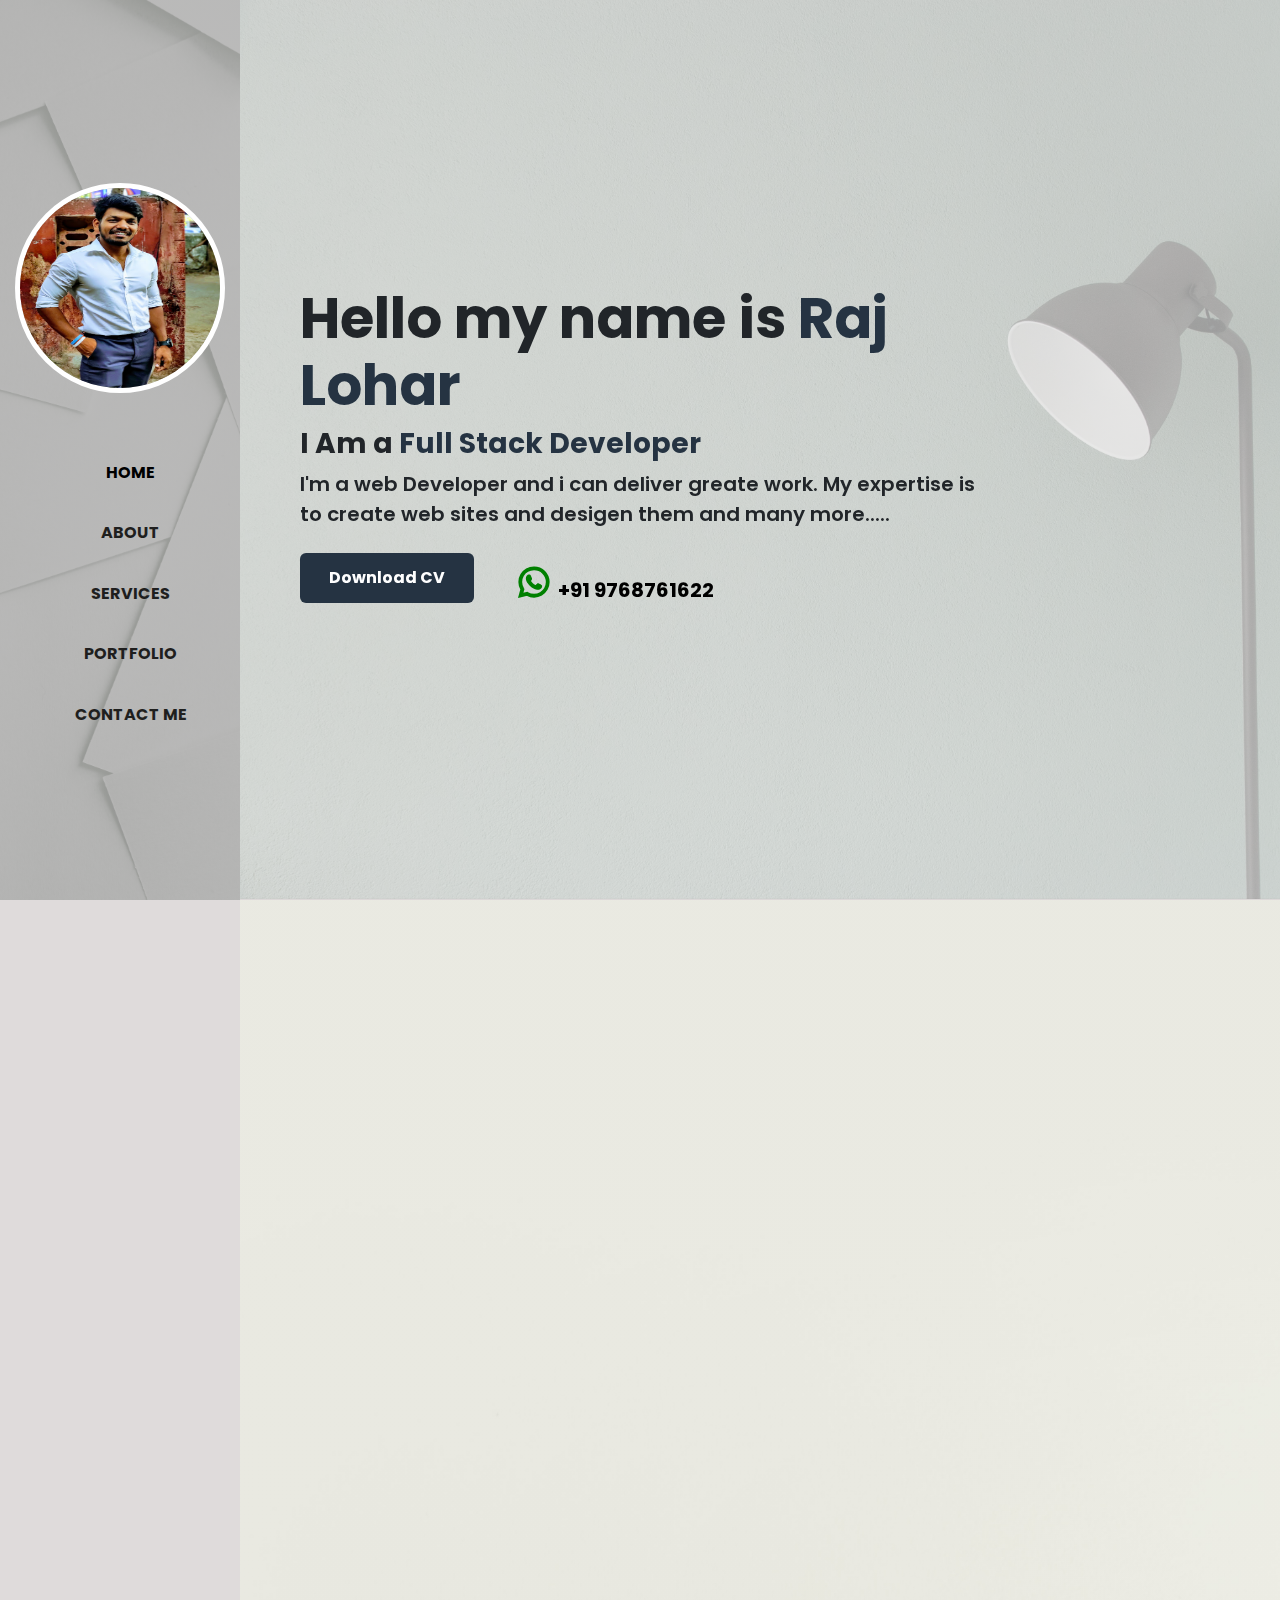
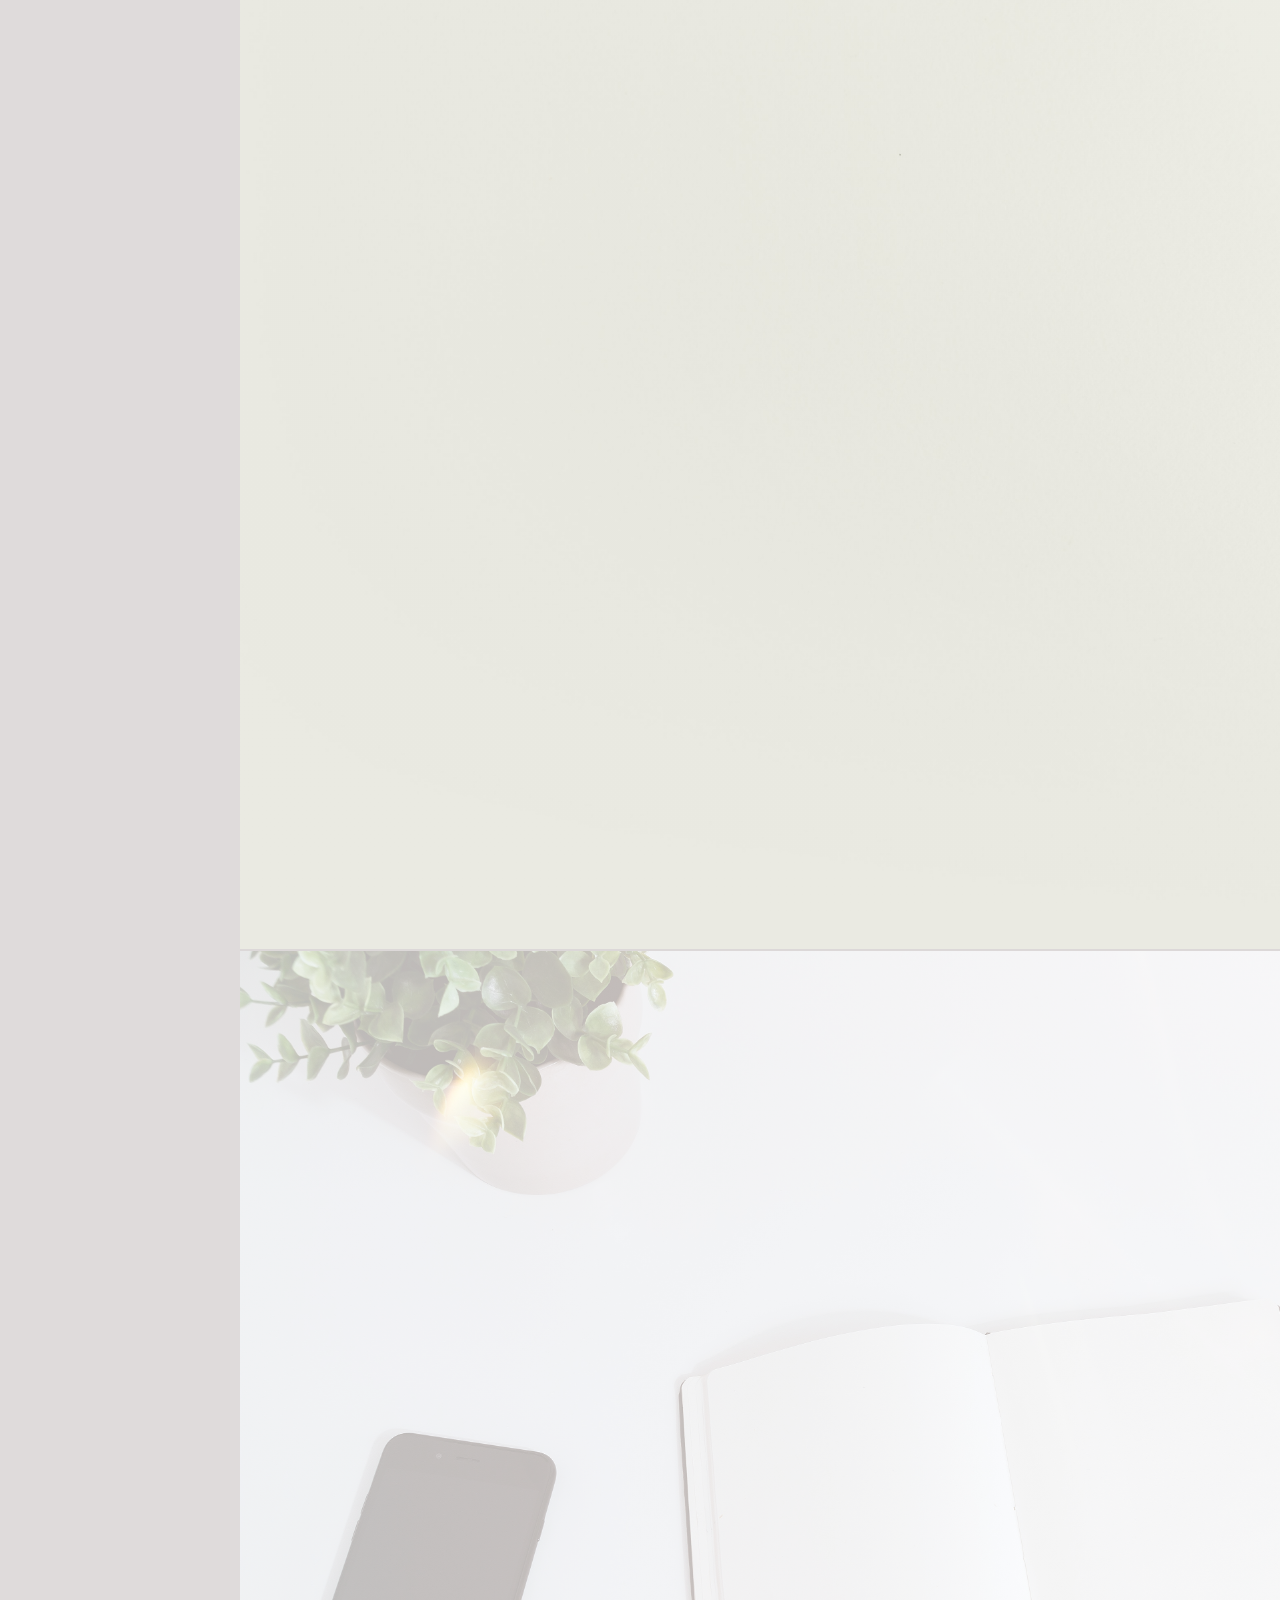
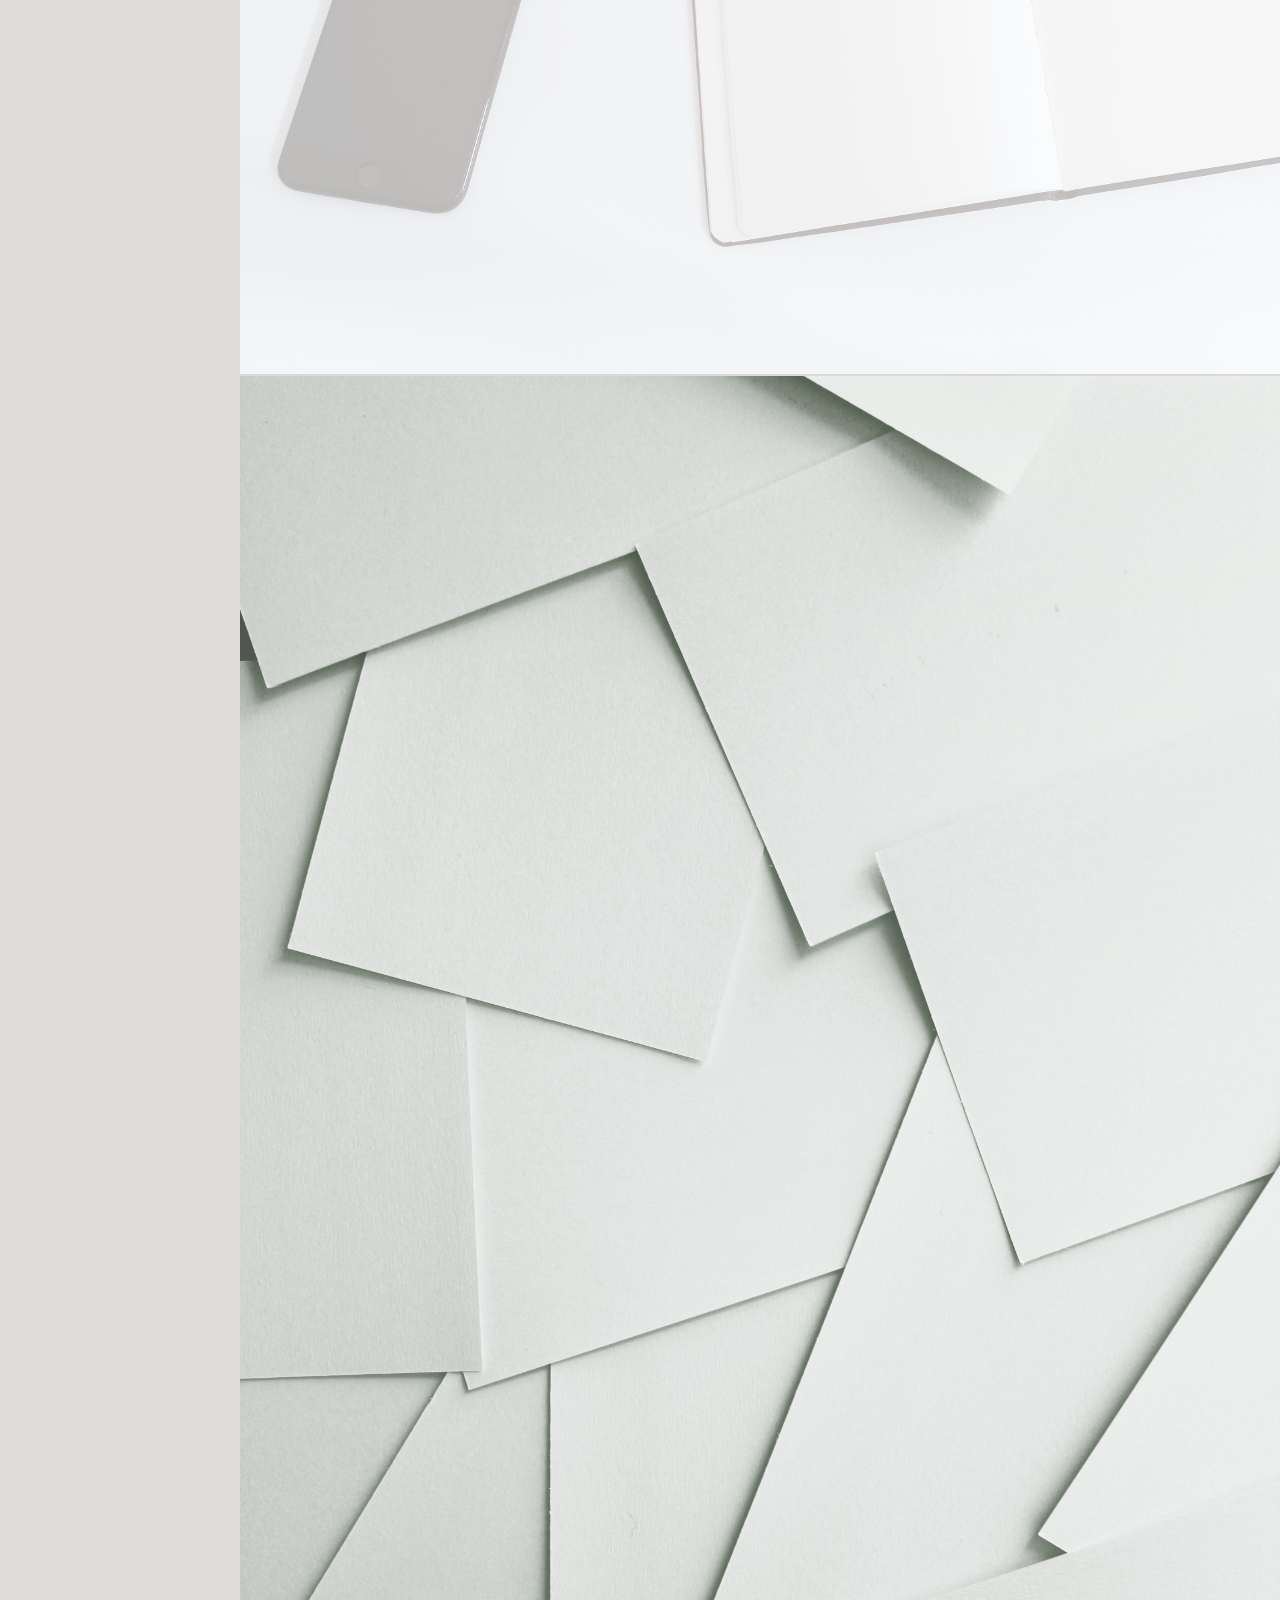
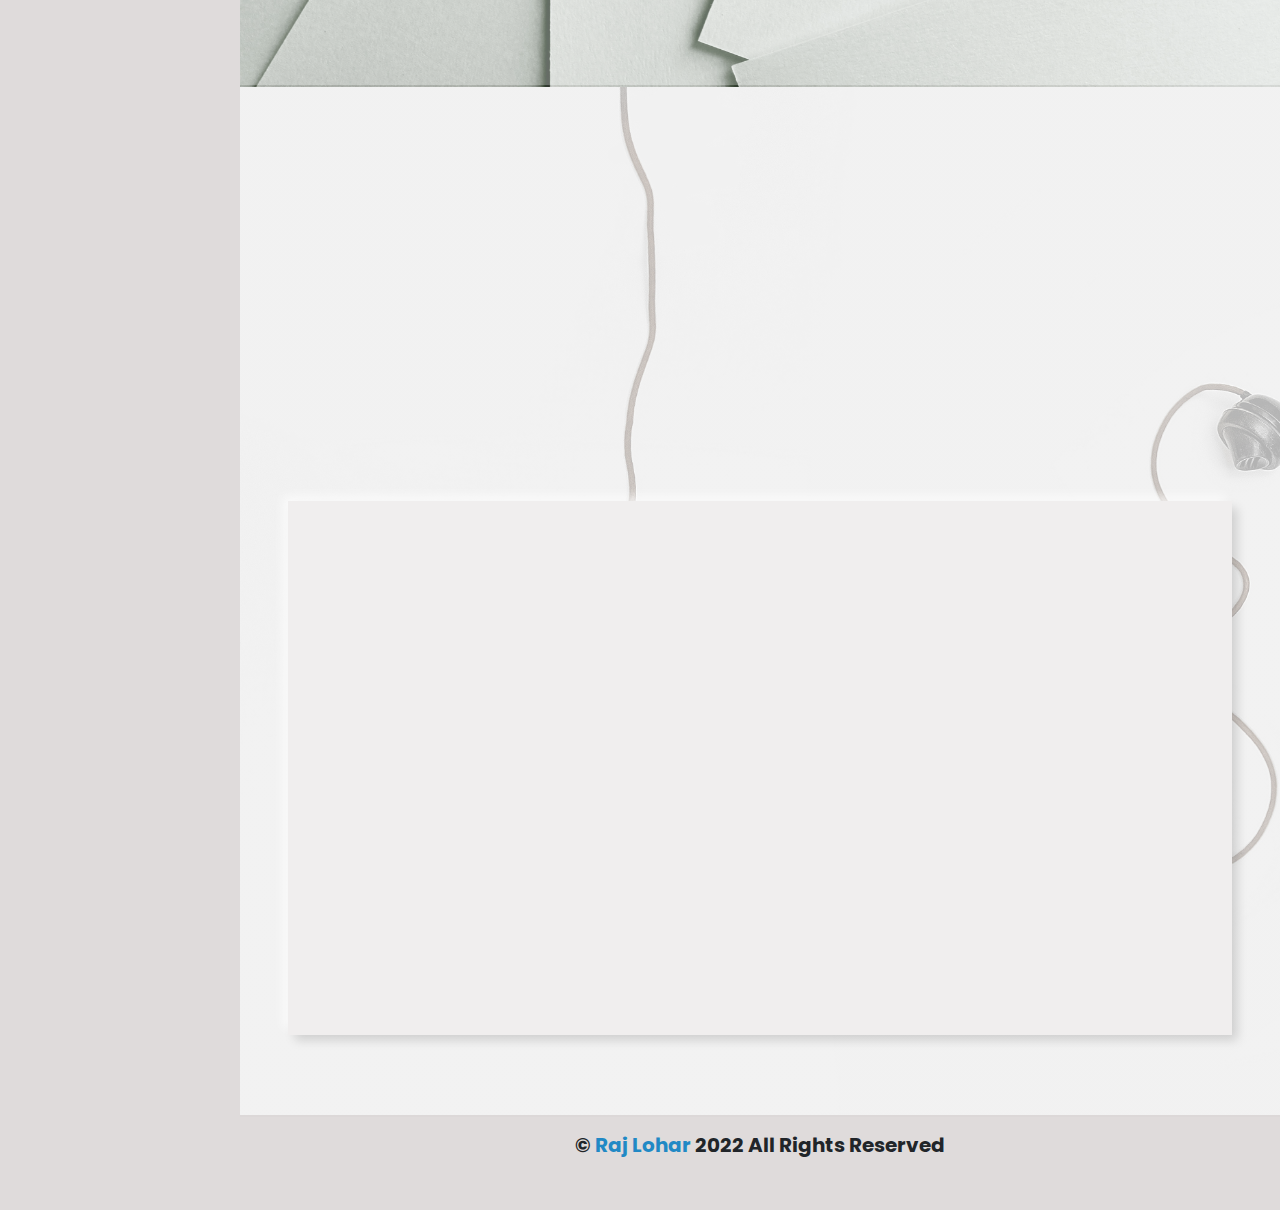
==== index.html @ 749ef4fc "updare" ====
<!DOCTYPE html>
<html lang="en">
<head>
    <meta charset="UTF-8">
    <meta http-equiv="X-UA-Compatible" content="IE=edge">
    <meta name="viewport" content="width=device-width, initial-scale=1.0">
    <link rel="stylesheet" href="./asset/css/bootstrap.min.css">
    <link rel="stylesheet" href="./asset/css/aos.css">
    <link rel="stylesheet" href="./asset/css/line-awesome.min.css">
    <link rel="stylesheet" href="https://cdnjs.cloudflare.com/ajax/libs/font-awesome/6.2.0/css/all.min.css" integrity="sha512-xh6O/CkQoPOWDdYTDqeRdPCVd1SpvCA9XXcUnZS2FmJNp1coAFzvtCN9BmamE+4aHK8yyUHUSCcJHgXloTyT2A==" crossorigin="anonymous" referrerpolicy="no-referrer" />
    <link rel="stylesheet" href="./asset/css/style.css">
    <title>Raj Lohar</title>
</head>
<body data-bs-spy="scroll" data-bs-target="#nn">
        <!-- Nav Bar -->

        <nav class="navbar navbar-expand-lg fixed-top" id="nn">
            <div class="container flex-lg-column">
              <a class="navbar-brand mx-lg-auto mb-lg-4" href="#" id="raj-a"><span class="h3 d-block d-lg-none text-dark" id="raj"><img src="./asset/img/my pic/me.jpg" class="img-fluid rounded-circle" alt="" srcset="" id="header-me-img"></span></a><span id="heaer-me-name" class="justify-content-start h3 d-block d-lg-none">Raj Lohar</span>
              <img src="./asset/img/my pic/me.jpg" class="d-none d-lg-block  rounded-circle" id="navimg" alt="">
              <button class="navbar-toggler" type="button" data-bs-toggle="collapse" data-bs-target="#navbarNav" aria-controls="navbarNav" aria-expanded="false" aria-label="Toggle navigation">
                <i class="fa-solid fa-bars-staggered"></i>
              </button>
              <div class="collapse navbar-collapse" id="navbarNav">
                <ul class="navbar-nav ms-auto mt-lg-5 flex-lg-column justify-content-evenly pb-lg-2" id="navbar-ul" >
                  <li class="nav-item link-custom1 ">
                    <a class="nav-link active" aria-current="page" href="#home"> <i class="fa-solid fa-house nav-bar-icon d-lg-inline d-none "></i>Home</a>
                  </li>
                  <li class="nav-item link-custom1">
                    <a class="nav-link" href="#about"><i class="fa-solid fa-address-card nav-bar-icon d-lg-inline d-none"></i>About</a>
                  </li>
                  <li class="nav-item link-custom1">
                    <a class="nav-link" href="#services"><i class="fa-solid fa-list nav-bar-icon d-lg-inline d-none"></i>Services</a>
                  </li>
                  <li class="nav-item link-custom1">
                    <a class="nav-link" href="#portfolio"><i class="fa-solid fa-suitcase nav-bar-icon d-lg-inline d-none"></i>Portfolio</a>
                  </li>
                  
                  <li class="nav-item link-custom1 line-custom1">
                    <a class="nav-link" href="#contact"><i class="fa fa-comments nav-bar-icon d-lg-inline d-none " aria-hidden="true" ></i>Contact Me</a>
                  </li>
                  
                </ul>
              </div>
            </div>
          </nav>

        <!-- Nav Bar End-->
        <!-- Contain Wrappper -->
        <div id="main">
            <!-- Home Section  -->
            <section id="home" class="full-height px-lg-5">
                <div class="container">
                    <div class="row">
                        <div class="col-lg-9">
                            <h1 class="display-4 col-text " data-aos="fade-up">Hello my name is <span >Raj Lohar</span></h1>
                            <h3 data-aos="fade-up" data-aos-delay="300">I Am a <span>Full Stack Developer</span></h3>
                            <p class="info mt-2 mb-4" data-aos="fade-up" data-aos-delay="600">I'm a web Developer and i can deliver greate work. My expertise is to create web sites and desigen them and many more.....

                            </p>
                           <div class="row" data-aos="fade-up" data-aos-delay="900">
                            <div class="col-sm-6">
                              <a href="./asset/Raj's Resume.pdf" class="btn btn-brand me-5 link-custom1" data-aos="fade-up" data-aos-delay="900">Download CV</a>
                              
                            </div>
                            <div class="col-sm-6">
                              <a href="https://api.whatsapp.com/send?phone=9768761622&text=Contact" class=" link-custom" data-aos="fade-up" data-aos-delay="1200"> <span><i class=" lab la-whatsapp green " ></i></span> +91 9768761622</h5></i></a>
                            </div>
                           </div>
                        </div>
                    </div>
                </div>
            </section>

            <!-- About Section  -->

            <section id="about" class="full-height px-lg-5">
              <div class="container">
                <div class="row pb-3" data-aos="fade-up gy-4">
                  <h1 class="r-color mb-4" data-aos="fade-up" data-aos-delay="100">About Me </h1>
                  <div class="col-12">
                    <div class="row gy-4">
                      <div class="col-lg-6 about-me-info p-4">
                        
                      <h4 data-aos="fade-up" data-aos-delay="200">I'm <span class="r-color" >Raj Lohar</span ></h4>
                        <p  class="about-info" data-aos="fade-up" data-aos-delay="300">Certified Web Developer with good Knowledge of Web Languages with background in computers and related peripheral software Demonstrates excellent fault-finding skills to resolve customer problems with high degree of technical expertise and timeliness.
  
                        </p>
                      
                        <div class="row">
                          <div class="col-6 ms-auto  s-icons" class="social-main justify-content-center" data-aos="fade-up" data-aos-delay="600" >
                            <div class="col-12">
                              <a href="https://www.facebook.com/rajlohar248/" class="facebook" data-aos="fade-up" data-aos-delay="300"><i class="fa-brands fa-square-facebook"></i></a>
                            <a href="https://www.instagram.com/iam_raj_lohar/" class="instagram" data-aos="fade-up" data-aos-delay="600"><i class="fa-brands fa-square-instagram"></i></a>
                            <a href="https://github.com/iamraj98" class="github"data-aos="fade-up" data-aos-delay="900"><i class="fa-brands fa-square-github"></i></a>
                            <a href="https://www.linkedin.com/in/raj-lohar-52879a205/" class="linkedin" data-aos="fade-up" data-aos-delay="1200"><i class="fa-brands fa-linkedin"></i></a>
        
                            </div>
                          </div>
                          <div class="col-6" data-aos="fade-up" data-aos-delay="900">
                            <div class="hireme">
                              <a href="#form-contact" class="link-custom hir">Hire me</a>
                          </div>
                            
                          </div>
                        </div>
                      </div>
                      <div class="col-lg-6 p-4 " id="skill">
                        <h4 class="s-head">Skills</h4>
                        <hr class="s-line font-weight-bold">
                        
                          <div class="row">
                            <div class="col-12">
                              <div class="row gy-4">
                                <div class="col-6 per" data-aos="fade-up" data-aos-delay="100">
                                  <div class="html-99 inner-div s-html">
                                    <h5>HTML :99%</h5>
                                    <div class="ht" id="ht">
                                      <h5 class="ht99"></h5>
    
                                    </div>
    
                                  </div>
                                </div>
                                <div class="col-6 per" data-aos="fade-up" data-aos-delay="300">
                                  <div class="css-90 inner-div s-css">
                                    <h5>CSS : 90%</h5>
                                    <div  id="css">
                                      <h5 class="cs90"></h5>
    
                                    </div>
                                  </div>
                                </div>
                                <div class="col-6 per" data-aos="fade-up" data-aos-delay="500">
                                  <div class="js-70 inner-div s-js">
                                    <h5>JS : 65%</h5>
                                    <div class="js" id="js">
                                      <h5 class="js65"></h5>
    
                                    </div>
                                  </div>
                                </div>
                                <div class="col-6 per" data-aos="fade-up" data-aos-delay="700">
                                  <div class="bootstrap inner-div s-boot">
                                    <h5>Bootstrap :90%</h5>
                                    <div  id="bstp">
                                      <h5 class="b90"></h5>
    
                                    </div>
                                  </div>
                                </div>
                                <div class="col-6 per" data-aos="fade-up" data-aos-delay="900">
                                  <div class="software inner-div s-soft">
                                    <h5>Software :95%</h5>
                                    <div class="p-soft" id="p-s">
                                      <h5 class="s95"></h5>
    
                                    </div>
                                  </div>
                                </div>
                                <div class="col-6 per" data-aos="fade-up" data-aos-delay="1100">
                                  <div class="hardware inner-div s-hard">
                                    <h5>Hardware :90%</h5>
                                    <div class="p-hard">
                                      <h5 class="h90"></h5>
    
                                    </div>
                                  </div>
                                </div>
                              </div>
                            </div>
                          </div>
                      </div>
                    </div>


                    
                  </div>
                  
                  
                </div>
                <div class="row">
                  <div class="col-12">
                    <div class="row gy-5">
                      <div class="col-sm-6"data-aos="fade-up" data-aos-delay="300">
                        <h4 class="r-color">Education</h4>
                        <hr>
                        <div class="row gy-4 mt-2">
                          <div class="col-12 " data-aos="fade-up" data-aos-delay="100">
                            <div class="edu p-4 rounded-4">
                              <p class="edu-icon"><i class="fa-solid fa-calendar"></i> <span class="edu-date">2017 - 2020</span></p>
                              <h6>Bachelor Of Vocational Studies In Software Development</h6>
                              <hr class="edu-line">
                              <p>I have completed my bvoc from <span class="r-color edu-bl">St. Xaviers College Mumbai</span>. In this degree I learn many thing like programming language, creating own new Projects. Working in groups of people and many other things as well. Then I come to know about Android Sytems as a result I start testing diffrent Custom roms base on those devices.</p>
    
                            </div>
                          </div>
                          <!-- Second Education -->
                          <div class="col-12" data-aos="fade-up" data-aos-delay="300">
                            <div class="edu p-4 rounded-4">
                              <p class="edu-icon"><i class="fa-solid fa-calendar"></i> <span class="edu-date">2014 - 2016</span></p>
                              <h6>Higher Secondary Certificate
                              </h6>
                              <hr class="edu-line">
                              <p>I completed my higher secondary education from <span class="r-color edu-bl">Shardashram Vidyamandir Jr. College</span> which is in Dadar. In which I come to know about computer tecnology and I start taking interest in IT.</p>
    
                            </div>
                          </div>

                          <!-- Second Education End -->
                          <!-- Third Education -->
                          <div class="col-12" data-aos="fade-up" data-aos-delay="500">
                            <div class="edu p-4 rounded-4">
                              <p class="edu-icon"><i class="fa-solid fa-calendar"></i> <span class="edu-date">2014</span></p>
                              <h6>Secondary School Certificate
                              </h6>
                              <hr class="edu-line">
                              <p>I completed my secondary school from <span class="r-color edu-bl">Saraswati Mandir High School</span> which is in mahim. In school I have great interest in drawing and playing outdoor games.</p>
    
                            </div>
                          </div>
                        <!-- Third Education End -->
                        </div>
                        
                      </div>
                      <div class="col-sm-6"data-aos="fade-up" data-aos-delay="500">
                        <h4 class="r-color">Experience</h4>
                        <hr>
                        <div class="row gy-4 mt-2">
                          <div class="col-12 " data-aos="fade-up" data-aos-delay="100">
                            <div class="edu p-4 rounded-4">
                              <p class="edu-icon"><i class="fa-solid fa-briefcase"></i> <span class="edu-date">06/2022 - 09/2022</span></p>
                              <h5>ThinkApp /Wipro | <span class="edu-bl r-color">Desktop Support Engineer (L2)</span></h5>
                              <h6 class="edu-bl">Key responsibilities:</h6>
                              <hr class="edu-line">
                              <p><ul class="edu-list">
                                <li class="edu-li">Application installation.</li>
                                <li class="edu-li">Troubleshooting Laptop /Desktop issues.</li>
                                <li class="edu-li">Monitored computer system performance and intervened in identified problems.</li>
                                <li class="edu-li">Monitored computer system performance and intervened in identified problems.</li>
                                <li class="edu-li">Installation of printers and Other device.</li>
                        
                              </ul></p>
    
                            </div>
                          </div>
                          <!-- Second Exp -->
                          <div class="col-12 " data-aos="fade-up" data-aos-delay="100">
                            <div class="edu p-4 rounded-4">
                              <p class="edu-icon"><i class="fa-solid fa-briefcase"></i> <span class="edu-date">06/20221 - 06/2022</span></p>
                              <h5>Forward IT Solutions | <span class="edu-bl r-color">Desktop Support Engineer (L1)</span></h5>
                              <h6 class="edu-bl">Key responsibilities:</h6>
                              <hr class="edu-line">
                              <p><ul class="edu-list">
                                <li class="edu-li">Application installation.</li>
                                <li class="edu-li">Troubleshooting Laptop /Desktop issues.</li>
                                <li class="edu-li">Diagnosed troubleshooting Laptops/Desktop related queries and support requests remotely and on-site.</li>
                                <li class="edu-li">Monitored computer system performance and intervened in identified problems.</li>
                                <li class="edu-li">Maintained and repaired connected to laptops and desktops.</li>
                                <li class="edu-li" >Installed new hardware and software to meet system specifications and user needs.</li>
                        
                              </ul></p>
    
                            </div>
                          </div>
                          <!-- Second Exp End -->
                        </div>

    
                      </div>
                    </div>
                  </div>
                </div>
                

              </div>

            </section>

            <!-- About Section  End -->

            <!-- services Section -->
            <section id="services" class="full-height px-lg-5" >
              <div class="container">
                <div class="row pb-4"data-aos="fade-up">
                  <div class="col-lg-8">
                    <h1 class="r-color" data-aos="fade-up" data-aos-delay="100">Services </h1>
                    <h4>Below I have mention all services that i provide</h4>
                  </div>
                </div>
                <div class="row">
                  <div class="col-lg-4  mb-4" data-aos="fade-up" data-aos-delay="300">
                    <div class="service p-4 serv-bg">
                      <div class="ser-icon">
                        <i class="fa-solid fa-microchip"></i>
                      </div>
                      <div class="ser-body ">
                        <h5 class="mt-4 mb-2">Hardware</h5>
                        <hr>
                        <p >I can do Hardware related work for Laptops as well as for computers for any Query you can contact me.</p>
                        <a href="./error404.html"class="link-custom cus-1">Read More</a>
                      </div>

                    </div>
                  </div>
                  <div class="col-lg-4  mb-4"data-aos="fade-up" data-aos-delay="600">
                    <div class="service p-4 serv-bg">
                      <div class="ser-icon">
                        <i class="fa-brands fa-uncharted"></i>
                      </div>
                      <div class="ser-body ">
                        <h5 class="mt-4 mb-2">Software</h5>
                        <hr>
                        <p>I have Software knowledge like updating or install windows and Mac OS. Installation of sofware dagnose issues in computer or PC and many more.</p>
                        <a href="./error404.html"class="link-custom cus-1">Read More</a>
                      </div>

                    </div>
                  </div>
                  <div class="col-lg-4  mb-4" data-aos="fade-up" data-aos-delay="900">
                    <div class="service p-4 serv-bg">
                      <div class="ser-icon">
                        <i class="fa-solid fa-layer-group"></i>
                      </div>
                      <div class="ser-body">
                        <h5 class="mt-4 mb-2">Full Stack Developer</h5>
                        <hr>
                        <p>I provide website designing or developing. I have great knowledge about css ,html ,js and bootstrap I am ready to work as Freelancer. </p>
                        <a href="./error404.html"class="link-custom cus-1">Read More</a>
                      </div>

                    </div>
                  </div>
                  <div class="col-lg-4" ></div>
                  <div class="col-lg-4 mb-4" data-aos="fade-up" data-aos-delay="300">
                    <div class="service p-4 serv-bg">
                      <div class="ser-icon">
                        <i class="fa-brands fa-android"></i>
                      </div>
                      <div class="ser-body">
                        <h5 class="mt-4 mb-2">Android ROM</h5>
                        <hr>
                        <p>I know how to flash custom roms on android devices as well as i can flash stock roms format android phones .</p>
                        <a href="./error404.html"class="link-custom cus-1">Read More</a>
                      </div>

                    </div>
                  </div>
                </div>
              </div>

            </section>

            <!-- services Section End-->
            <!-- Portfolio Section -->
          <section id="portfolio" class="full-height px-lg-5">
            <div class="container">
              <div class="row pb-4"data-aos="fade-up">
                <div class="col-lg-8">
                  <h1 class="r-color" data-aos="fade-up" data-aos-delay="100">Portfolio </h1>
                  <h4>Below I have mention all works that i have done </h4>
                </div>
              </div>
              <div class="row">
                <div class="col-md-6" id="cc" data-aos="fade-up" data-aos-delay="300">
                  <div class="card-custom rounded-4">
                    <div class="card-custom-img rounded-4">
                      <img  src="./asset/img/portfolio/website/Screenshot from 2022-11-01 16-01-43.png" class="rounded-4" alt="">
                    </div>
                    
                    <div class="card-custom-contain p-4">
                      <h4>Website Using HTML and CSS only</h4>
                      <hr>
                      <p> Viewing the website you will get idea about my work. The website is only design in HTML and CSS. </p>
                      <a href="https://iamraj98.github.io/my-website/" class="link-custom cus-1">View Site</a>
                      </div>
                    </div>
                  </div>
                  <!-- Second -->
                  <div class="col-md-6" id="cc" data-aos="fade-up" data-aos-delay="600">
                    <div class="card-custom rounded-4">
                      <div class="card-custom-img rounded-4">
                        <img  src="./asset/img/portfolio/layout/Screenshot from 2022-09-21 20-48-58.png" class="rounded-4" alt="">
                      </div>
                      
                      <div class="card-custom-contain p-4">
                        <h4>Layout Using HTML and CSS</h4>
                        <hr>
                        <p>I Have design many layouts using HTML and CSS and even style them</p>
                        <button type="button" class="link-custom cus-1" data-bs-toggle="modal" data-bs-target="#second-modal">Load More</button>
                        </div>
                      </div>
                    </div>
                    <!-- third -->
                    <div class="col-md-6" id="cc" data-aos="fade-up" data-aos-delay="300">
                      <div class="card-custom rounded-4">
                        <div class="card-custom-img rounded-4">
                          <img src="./asset/img/portfolio/resume/Screenshot from 2022-09-25 20-17-49.png" class="rounded-4 resume-img img-fluid" alt="">
                        </div>
                        
                        <div class="card-custom-contain p-4">
                          <h4>Resume</h4>
                          <hr>
                          <p>Its a resume templete which can be seen on web browser its not a pdf resume rather then it can be share for online view</p>
                          <button type="button" class="link-custom cus-1" data-bs-toggle="modal" data-bs-target="#three-modal">Load More</button>
                          </div>
                        </div>
                      </div>
                      <!-- Four -->
                    <div class="col-md-6" id="cc" data-aos="fade-up" data-aos-delay="600">
                      <div class="card-custom rounded-4">
                        <div class="card-custom-img rounded-4">
                          <img src="./asset/img/portfolio/bootstrap layout/Screenshot from 2022-11-01 16-11-40.png" class="rounded-4 resume-img img-fluid" alt="">
                        </div>
                        
                        <div class="card-custom-contain p-4">
                          <h4>Bootstrap Layout</h4>
                          <hr>
                          <p>Created multiple bootstrap layout to find more click on <span class="fw-bold">"LOAD MORE"</span></p>
                          <button type="button" class="link-custom cus-1" data-bs-toggle="modal" data-bs-target="#four-modal">Load More</button>
                          </div>
                        </div>
                      </div>
                </div>
              </div>
            </section>



            <!-- Creating Model For portfolio -->
            <!-- Second Model -->
            <div class="modal fade bg-dark" id="second-modal">
              <div class="modal-dialog modal-dialog-centered modal-lg  bg-dark modal-dialog-scrollable">
                <div class="modal-content">
                  <div class="modal-header">
                    <h5 class="modal-title">Images</h5>
                    <button type="button" class="btn-close" data-bs-dismiss="modal" aria-label="Close"></button>
                  </div>
                  <div class="modal-body">
                    <div id="carouselExampleIndicators" class="carousel slide" data-bs-ride="carousel">
                      <div class="carousel-indicators">
                        <button type="button" data-bs-target="#carouselExampleIndicators" data-bs-slide-to="0" class="active" aria-current="true" aria-label="Slide 1"></button>
                        <button type="button" data-bs-target="#carouselExampleIndicators" data-bs-slide-to="1" aria-label="Slide 2"></button>
                        <button type="button" data-bs-target="#carouselExampleIndicators" data-bs-slide-to="2" aria-label="Slide 3"></button>
                        <button type="button" data-bs-target="#carouselExampleIndicators" data-bs-slide-to="3" aria-label="Slide 4"></button>
                      </div>
                      <div class="carousel-inner">
                        <div class="carousel-item active">
                          <img src="./asset/img/portfolio/layout/Screenshot from 2022-09-21 20-48-58.png" class="d-block w-100" alt="...">
                        </div>
                        <div class="carousel-item">
                          <img src="./asset/img/portfolio/layout/Screenshot from 2022-11-01 15-52-54.png" class="d-block w-100" alt="...">
                        </div>
                        <div class="carousel-item">
                          <img src="./asset/img/portfolio/layout/Screenshot from 2022-11-01 15-55-24.png" class="d-block w-100" alt="...">
                        </div>
                        <div class="carousel-item">
                          <img src="./asset/img/portfolio/layout/Screenshot from 2022-11-01 15-56-40.png" alt="...">
                        </div>
                      </div>
                      <button class="carousel-control-prev" type="button" data-bs-target="#carouselExampleIndicators" data-bs-slide="prev">
                        <span class="carousel-control-prev-icon" aria-hidden="true"></span>
                        <span class="visually-hidden">Previous</span>
                      </button>
                      <button class="carousel-control-next" type="button" data-bs-target="#carouselExampleIndicators" data-bs-slide="next">
                        <span class="carousel-control-next-icon" aria-hidden="true"></span>
                        <span class="visually-hidden">Next</span>
                      </button>
                    </div>
                  </div>
                  <div class="modal-footer">
                    <button type="button" class="btn btn-danger" data-bs-dismiss="modal">Close</button>
                  </div>
                </div>
              </div>
            </div>
            <!-- Second Modal End -->
            <!-- Third Modal -->
            
            <div class="modal fade bg-dark" id="three-modal">
              <div class="modal-dialog modal-dialog-centered modal-dialog-scrollable modal-lg">
                <div class="modal-content">
                  <div class="modal-header">
                    <h5 class="modal-title">Images</h5>
                    <button type="button" class="btn-close" data-bs-dismiss="modal" aria-label="Close"></button>
                  </div>
                  <div class="modal-body">
                    <div id="carouselExampleDark" class="carousel carousel-dark slide" data-bs-ride="carousel">
                      <div class="carousel-indicators">
                        <button type="button" data-bs-target="#carouselExampleDark" data-bs-slide-to="0" class="active" aria-current="true" aria-label="Slide 1"></button>
                        <button type="button" data-bs-target="#carouselExampleDark" data-bs-slide-to="1" aria-label="Slide 2"></button>
                        <button type="button" data-bs-target="#carouselExampleDark" data-bs-slide-to="2" aria-label="Slide 3"></button>
                      </div>
                      <div class="carousel-inner">
                        <div class="carousel-item active" data-bs-interval="10000">
                          <img src="./asset/img/portfolio/resume/Screenshot from 2022-09-25 20-17-49.png" class="d-block w-100" alt="...">
                          
                        </div>
                        <div class="carousel-item" data-bs-interval="2000">
                          <img src="./asset/img/portfolio/resume/Screenshot from 2022-09-25 20-18-35.png" class="d-block w-100" alt="...">
                          
                        </div>
                        <div class="carousel-item">
                          <img src="./asset/img/portfolio/resume/Screenshot from 2022-09-25 20-12-01.png" class="d-block w-100" alt="...">
                          
                        </div>
                      </div>
                      <button class="carousel-control-prev" type="button" data-bs-target="#carouselExampleDark" data-bs-slide="prev">
                        <span class="carousel-control-prev-icon" aria-hidden="true"></span>
                        <span class="visually-hidden">Previous</span>
                      </button>
                      <button class="carousel-control-next" type="button" data-bs-target="#carouselExampleDark" data-bs-slide="next">
                        <span class="carousel-control-next-icon" aria-hidden="true"></span>
                        <span class="visually-hidden">Next</span>
                      </button>
                    </div>
                  </div>
                  <div class="modal-footer">
                    <button type="button" class="btn btn-danger" data-bs-dismiss="modal">Close</button>
                    
                  </div>
                </div>
              </div>
            </div>

            <!-- Third Modal End -->
          <!-- creating for fourth on -->
            
          <div class="modal fade" id="four-modal">
            <div class="modal-dialog modal-dialog-centered modal-dialog-scrollable modal-lg">
              <div class="modal-content">
                <div class="modal-header">
                  <h5 class="modal-title">Images</h5>
                  <button type="button" class="btn-close" data-bs-dismiss="modal" aria-label="Close"></button>
                </div>
                <div class="modal-body">
                  <div id="carouselExampleControlsNoTouching" class="carousel slide" data-bs-touch="false" data-bs-interval="false">
                    <div class="carousel-inner">
                      <div class="carousel-item active">
                        <img src="./asset/img/portfolio/bootstrap layout/Screenshot from 2022-11-01 16-11-40.png" class="d-block w-100" alt="...">
                      </div>
                      
                      <div class="carousel-item">
                        <img src="./asset/img/portfolio/bootstrap layout/Screenshot from 2022-11-01 16-11-47.png" class="d-block w-100" alt="...">
                      </div>
                      <div class="carousel-item">
                        <img src="./asset/img/portfolio/bootstrap layout/Screenshot from 2022-11-01 16-12-00.png" class="d-block w-100" alt="...">
                      </div>
                      <div class="carousel-item">
                        <img src="./asset/img/portfolio/bootstrap layout/Screenshot from 2022-11-01 16-12-29.png" class="d-block w-100" alt="...">
                      </div>
                    </div>
                    <button class="carousel-control-prev" type="button" data-bs-target="#carouselExampleControlsNoTouching" data-bs-slide="prev">
                      <span class="carousel-control-prev-icon" aria-hidden="true"></span>
                      <span class="visually-hidden">Previous</span>
                    </button>
                    <button class="carousel-control-next" type="button" data-bs-target="#carouselExampleControlsNoTouching" data-bs-slide="next">
                      <span class="carousel-control-next-icon" aria-hidden="true"></span>
                      <span class="visually-hidden">Next</span>
                    </button>
                  </div>
                </div>
                <div class="modal-footer">
                  <button type="button" class="btn btn-secondary btn-danger" data-bs-dismiss="modal">Close</button>
                  
                </div>
              </div>
            </div>
          </div>

           <!-- Emnding for fourth on -->

            <!-- End model For Portfolio -->
  
          <!-- Portfolio End -->

          <!-- Contact Me Section -->
          <section id="contact" class="full-height px-lg-5">
            <div class="container">
              <div class="row pb-3" data-aos="fade-up gy-4">
                <h1 class="r-color mb-4" data-aos="fade-up" data-aos-delay="100">Contact <span>Me</span></h1>
                <div class="col map p-2" >
                  <iframe src="https://www.google.com/maps/embed?pb=!1m18!1m12!1m3!1d3771.3694834903404!2d72.83847946426538!3d19.04748585781939!2m3!1f0!2f0!3f0!3m2!1i1024!2i768!4f13.1!3m3!1m2!1s0x3be7c9255bca50bf%3A0x85554f4f0d481edc!2sRamgad%2C%20Mahim%20Koliwada%2C%20Fisherman%20colony%2C%20Mahim%2C%20Mumbai%2C%20Maharashtra%20400016!5e0!3m2!1sen!2sin!4v1667629153963!5m2!1sen!2sin" width="600" height="450" style="border:0;" allowfullscreen="" loading="lazy" referrerpolicy="no-referrer-when-downgrade"></iframe>
                </div>
                 <hr class=" map-hr d-none d-lg-block">
                  
                 </div>
                 <div class="row" id="contact-form-add">
                  
                  <!-- Form Section -->
                  <div class="col-lg-8 col-sm-12 contact-form" id="form-contact">
                   <div class="form-con">
                    <form action="https://formsubmit.co/rajlohar248@gmail.com" method="POST"class="row" data-aos="fade-up" data-aos-delay="300">
                      <h2>Get in Touch</h2>
                      <p>For any Queries or Question send message</p>
                      <hr class="contact-line-hr">
                        <div class="row gy-3" >
                          <div class="col-lg-6 text-input " >
                            <label for="exampleFormControlInput1" class="form-label">Name</label>
                            <input type="text" name="name" class="form-control"  placeholder="Enter your first name" required>
                        </div>
                        <div class="col-lg-6 text-input" >
                          <label for="exampleFormControlInput1" class="form-label">Email address</label>
                          <input type="email" name="email" class="form-control" id="exampleFormControlInput1" placeholder="Enter your Email" required>
                      </div>
                      <div class="col-lg-12 text-input" >
                        <label for="exampleFormControlInput1" class="form-label">Phone number</label>
                        <input type="number" class="form-control" id="exampleFormControlInput1" placeholder="Enter Phone number">
                    </div>
                    <div class="col-lg-12 text-input" >
                      <label for="exampleFormControlInput1" class="form-label">Message</label>
                      <textarea name="message" id="" cols="30" rows="3" class="form-control" required></textarea>
                  </div>
                  <button class="btn btn-4 link-custom"><i class="fa-sharp fa-solid fa-paper-plane d-inline d-lg-none" id="submit-icon"></i><p class=" d-none d-lg-inline">Send</p></button>
                        </div>
                        
          
                    </form>
                   </div>

                  </div>
                  
                  <!-- Form Section End -->
                  

                  <!-- Address Email And Call Section -->

                  <div class="col-lg-4 col-sm-12 contact-add" data-aos="fade-up" data-aos-delay="700">
                    <div class="row justify-content-center align-items-center" id="contact-row">
                      <div class="col-sm-12" id="contact-add">
                        <div class="cont-item">
                          <i class="fa-solid fa-map-location-dot"></i>
                          <h4 class="contact-text">Address</h4>
                          <p>Mahim, Maharashtra, India.</p>
                        </div>
                      </div>
                      <hr class=" map-hr d-none d-lg-block" id="contact-li">
                      <!-- Call Section -->
                      <div class="col-sm-12" id="contact-add">
                        <div class="cont-item">
                          <i class="fa-solid fa-square-phone"></i>
                          <h4 class="contact-text">Phone</h4>
                          <p>+91 9768761622</p>
                        </div>
                      </div>
                      <!-- Call Section End -->
                      <hr class=" map-hr d-none d-lg-block " id="contact-li">
                      <!-- Email Section  -->
                      <div class="col-sm-12" id="contact-add">
                        <div class="cont-item">
                          <i class="fa-solid fa-paper-plane"></i>
                          <h4 class="contact-text">Email</h4>
                          <p>rajlohar248@gmail.com</p>
                        </div>
                      </div>
                    <!-- Email Secton End -->
                      
                    </div>
                  </div>
                  <!-- Address Email And Call Section End -->

                  
                 </div>
              </div>
              
          </section>
          <!-- footer Section -->
          <div class="container">
            <div class="row">
              <div class="col-12" id="footer">
                <h5 class="footer-h5 d-lg-none d-sm-block p-4"> Raj Lohar</h5>
                <div class="row">
                  <div class="col-lg-12 col-sm1-2" id="footer-col-sm">
                    <a href="#home"> <i class="fa-solid fa-house footer-icon  d-lg-none d-sm-inline "></i></a>
                    <!--  -->
                    <a href="#about"> <i class="fa-solid fa-address-card footer-icon  d-lg-none d-sm-inline "></i></a>
                    <!--  -->
                    <a href="#services"><i class="fa-solid fa-list footer-icon  d-lg-none d-sm-inline "></i></a>
                    <!--  -->
                    <a href="#portfolio"> <i class="fa-solid fa-suitcase footer-icon  d-lg-none d-sm-inline "></i></a>
                    <!--  -->

                    <a href="#contact"><i class="fa fa-comments footer-icon  d-lg-none d-sm-inline "></i></a>
                    

                  </div>
                </div>
              </div>

              <div class="col-lg-12 gy-3" id="intouch">
                <h6 class="copy-right">&copy; <span class=" d-lg-inline d-sm-none" id="footer-span1">Raj Lohar</span> 2022 All Rights Reserved</h6>
                <div class="col-12" id="footer-icon-fa-col">
                  <a href="https://www.facebook.com/rajlohar248/" id="footer-fa-icon"><i class="fa-brands fa-square-facebook" id="footer-face" ></i></a>
                <a href="https://www.instagram.com/iam_raj_lohar/" id="footer-fa-icon"><i class="fa-brands fa-square-instagram" id="footer-insta"></i></a>
                <a href="https://github.com/iamraj98" id="footer-fa-icon"><i class="fa-brands fa-square-github"id="footer-git" ></i></a>
                <a href="https://www.linkedin.com/in/raj-lohar-52879a205/" id="footer-fa-icon"><i class="fa-brands fa-linkedin" id="footer-linke"></i></a>

                </div>
              </div>
            </div>
          </div>

          <!-- Contact Me Section -->
    

        
        <!-- Contain Wrappper -->


    <script src="./asset/js/bootstrap.min.js"></script>
    <script src="./asset/js/aos.js"></script>
    <script src="./asset/js/main.js"></script>
</body>
</html>
---- asset/css/line-awesome.min.css ----
.la,.lab,.lad,.lal,.lar,.las{-moz-osx-font-smoothing:grayscale;-webkit-font-smoothing:antialiased;display:inline-block;font-style:normal;font-variant:normal;text-rendering:auto;line-height:1}.la-lg{font-size:1.33333em;line-height:.75em;vertical-align:-.0667em}.la-xs{font-size:.75em}.la-sm{font-size:.875em}.la-1x{font-size:1em}.la-2x{font-size:2em}.la-3x{font-size:3em}.la-4x{font-size:4em}.la-5x{font-size:5em}.la-6x{font-size:6em}.la-7x{font-size:7em}.la-8x{font-size:8em}.la-9x{font-size:9em}.la-10x{font-size:10em}.la-fw{text-align:center;width:1.25em}.la-ul{list-style-type:none;margin-left:2.5em;padding-left:0}.la-ul>li{position:relative}.la-li{left:-2em;position:absolute;text-align:center;width:2em;line-height:inherit}.la-border{border:solid .08em #eee;border-radius:.1em;padding:.2em .25em .15em}.la-pull-left{float:left}.la-pull-right{float:right}.la.la-pull-left,.lab.la-pull-left,.lal.la-pull-left,.lar.la-pull-left,.las.la-pull-left{margin-right:.3em}.la.la-pull-right,.lab.la-pull-right,.lal.la-pull-right,.lar.la-pull-right,.las.la-pull-right{margin-left:.3em}.la-spin{-webkit-animation:la-spin 2s infinite linear;animation:la-spin 2s infinite linear}.la-pulse{-webkit-animation:la-spin 1s infinite steps(8);animation:la-spin 1s infinite steps(8)}@-webkit-keyframes la-spin{0%{-webkit-transform:rotate(0);transform:rotate(0)}100%{-webkit-transform:rotate(360deg);transform:rotate(360deg)}}@keyframes la-spin{0%{-webkit-transform:rotate(0);transform:rotate(0)}100%{-webkit-transform:rotate(360deg);transform:rotate(360deg)}}.la-rotate-90{-webkit-transform:rotate(90deg);transform:rotate(90deg)}.la-rotate-180{-webkit-transform:rotate(180deg);transform:rotate(180deg)}.la-rotate-270{-webkit-transform:rotate(270deg);transform:rotate(270deg)}.la-flip-horizontal{-webkit-transform:scale(-1,1);transform:scale(-1,1)}.la-flip-vertical{-webkit-transform:scale(1,-1);transform:scale(1,-1)}.la-flip-both,.la-flip-horizontal.la-flip-vertical{-webkit-transform:scale(-1,-1);transform:scale(-1,-1)}:root .la-flip-both,:root .la-flip-horizontal,:root .la-flip-vertical,:root .la-rotate-180,:root .la-rotate-270,:root .la-rotate-90{-webkit-filter:none;filter:none}.la-stack{display:inline-block;height:2em;line-height:2em;position:relative;vertical-align:middle;width:2.5em}.la-stack-1x,.la-stack-2x{left:0;position:absolute;text-align:center;width:100%}.la-stack-1x{line-height:inherit}.la-stack-2x{font-size:2em}.la-inverse{color:#fff}.la-500px:before{content:"\f26e"}.la-accessible-icon:before{content:"\f368"}.la-accusoft:before{content:"\f369"}.la-acquisitions-incorporated:before{content:"\f6af"}.la-ad:before{content:"\f641"}.la-address-book:before{content:"\f2b9"}.la-address-card:before{content:"\f2bb"}.la-adjust:before{content:"\f042"}.la-adn:before{content:"\f170"}.la-adobe:before{content:"\f778"}.la-adversal:before{content:"\f36a"}.la-affiliatetheme:before{content:"\f36b"}.la-air-freshener:before{content:"\f5d0"}.la-airbnb:before{content:"\f834"}.la-algolia:before{content:"\f36c"}.la-align-center:before{content:"\f037"}.la-align-justify:before{content:"\f039"}.la-align-left:before{content:"\f036"}.la-align-right:before{content:"\f038"}.la-alipay:before{content:"\f642"}.la-allergies:before{content:"\f461"}.la-amazon:before{content:"\f270"}.la-amazon-pay:before{content:"\f42c"}.la-ambulance:before{content:"\f0f9"}.la-american-sign-language-interpreting:before{content:"\f2a3"}.la-amilia:before{content:"\f36d"}.la-anchor:before{content:"\f13d"}.la-android:before{content:"\f17b"}.la-angellist:before{content:"\f209"}.la-angle-double-down:before{content:"\f103"}.la-angle-double-left:before{content:"\f100"}.la-angle-double-right:before{content:"\f101"}.la-angle-double-up:before{content:"\f102"}.la-angle-down:before{content:"\f107"}.la-angle-left:before{content:"\f104"}.la-angle-right:before{content:"\f105"}.la-angle-up:before{content:"\f106"}.la-angry:before{content:"\f556"}.la-angrycreative:before{content:"\f36e"}.la-angular:before{content:"\f420"}.la-ankh:before{content:"\f644"}.la-app-store:before{content:"\f36f"}.la-app-store-ios:before{content:"\f370"}.la-apper:before{content:"\f371"}.la-apple:before{content:"\f179"}.la-apple-alt:before{content:"\f5d1"}.la-apple-pay:before{content:"\f415"}.la-archive:before{content:"\f187"}.la-archway:before{content:"\f557"}.la-arrow-alt-circle-down:before{content:"\f358"}.la-arrow-alt-circle-left:before{content:"\f359"}.la-arrow-alt-circle-right:before{content:"\f35a"}.la-arrow-alt-circle-up:before{content:"\f35b"}.la-arrow-circle-down:before{content:"\f0ab"}.la-arrow-circle-left:before{content:"\f0a8"}.la-arrow-circle-right:before{content:"\f0a9"}.la-arrow-circle-up:before{content:"\f0aa"}.la-arrow-down:before{content:"\f063"}.la-arrow-left:before{content:"\f060"}.la-arrow-right:before{content:"\f061"}.la-arrow-up:before{content:"\f062"}.la-arrows-alt:before{content:"\f0b2"}.la-arrows-alt-h:before{content:"\f337"}.la-arrows-alt-v:before{content:"\f338"}.la-artstation:before{content:"\f77a"}.la-assistive-listening-systems:before{content:"\f2a2"}.la-asterisk:before{content:"\f069"}.la-asymmetrik:before{content:"\f372"}.la-at:before{content:"\f1fa"}.la-atlas:before{content:"\f558"}.la-atlassian:before{content:"\f77b"}.la-atom:before{content:"\f5d2"}.la-audible:before{content:"\f373"}.la-audio-description:before{content:"\f29e"}.la-autoprefixer:before{content:"\f41c"}.la-avianex:before{content:"\f374"}.la-aviato:before{content:"\f421"}.la-award:before{content:"\f559"}.la-aws:before{content:"\f375"}.la-baby:before{content:"\f77c"}.la-baby-carriage:before{content:"\f77d"}.la-backspace:before{content:"\f55a"}.la-backward:before{content:"\f04a"}.la-bacon:before{content:"\f7e5"}.la-balance-scale:before{content:"\f24e"}.la-balance-scale-left:before{content:"\f515"}.la-balance-scale-right:before{content:"\f516"}.la-ban:before{content:"\f05e"}.la-band-aid:before{content:"\f462"}.la-bandcamp:before{content:"\f2d5"}.la-barcode:before{content:"\f02a"}.la-bars:before{content:"\f0c9"}.la-baseball-ball:before{content:"\f433"}.la-basketball-ball:before{content:"\f434"}.la-bath:before{content:"\f2cd"}.la-battery-empty:before{content:"\f244"}.la-battery-full:before{content:"\f240"}.la-battery-half:before{content:"\f242"}.la-battery-quarter:before{content:"\f243"}.la-battery-three-quarters:before{content:"\f241"}.la-battle-net:before{content:"\f835"}.la-bed:before{content:"\f236"}.la-beer:before{content:"\f0fc"}.la-behance:before{content:"\f1b4"}.la-behance-square:before{content:"\f1b5"}.la-bell:before{content:"\f0f3"}.la-bell-slash:before{content:"\f1f6"}.la-bezier-curve:before{content:"\f55b"}.la-bible:before{content:"\f647"}.la-bicycle:before{content:"\f206"}.la-biking:before{content:"\f84a"}.la-bimobject:before{content:"\f378"}.la-binoculars:before{content:"\f1e5"}.la-biohazard:before{content:"\f780"}.la-birthday-cake:before{content:"\f1fd"}.la-bitbucket:before{content:"\f171"}.la-bitcoin:before{content:"\f379"}.la-bity:before{content:"\f37a"}.la-black-tie:before{content:"\f27e"}.la-blackberry:before{content:"\f37b"}.la-blender:before{content:"\f517"}.la-blender-phone:before{content:"\f6b6"}.la-blind:before{content:"\f29d"}.la-blog:before{content:"\f781"}.la-blogger:before{content:"\f37c"}.la-blogger-b:before{content:"\f37d"}.la-bluetooth:before{content:"\f293"}.la-bluetooth-b:before{content:"\f294"}.la-bold:before{content:"\f032"}.la-bolt:before{content:"\f0e7"}.la-bomb:before{content:"\f1e2"}.la-bone:before{content:"\f5d7"}.la-bong:before{content:"\f55c"}.la-book:before{content:"\f02d"}.la-book-dead:before{content:"\f6b7"}.la-book-medical:before{content:"\f7e6"}.la-book-open:before{content:"\f518"}.la-book-reader:before{content:"\f5da"}.la-bookmark:before{content:"\f02e"}.la-bootstrap:before{content:"\f836"}.la-border-all:before{content:"\f84c"}.la-border-none:before{content:"\f850"}.la-border-style:before{content:"\f853"}.la-bowling-ball:before{content:"\f436"}.la-box:before{content:"\f466"}.la-box-open:before{content:"\f49e"}.la-boxes:before{content:"\f468"}.la-braille:before{content:"\f2a1"}.la-brain:before{content:"\f5dc"}.la-bread-slice:before{content:"\f7ec"}.la-briefcase:before{content:"\f0b1"}.la-briefcase-medical:before{content:"\f469"}.la-broadcast-tower:before{content:"\f519"}.la-broom:before{content:"\f51a"}.la-brush:before{content:"\f55d"}.la-btc:before{content:"\f15a"}.la-buffer:before{content:"\f837"}.la-bug:before{content:"\f188"}.la-building:before{content:"\f1ad"}.la-bullhorn:before{content:"\f0a1"}.la-bullseye:before{content:"\f140"}.la-burn:before{content:"\f46a"}.la-buromobelexperte:before{content:"\f37f"}.la-bus:before{content:"\f207"}.la-bus-alt:before{content:"\f55e"}.la-business-time:before{content:"\f64a"}.la-buy-n-large:before{content:"\f8a6"}.la-buysellads:before{content:"\f20d"}.la-calculator:before{content:"\f1ec"}.la-calendar:before{content:"\f133"}.la-calendar-alt:before{content:"\f073"}.la-calendar-check:before{content:"\f274"}.la-calendar-day:before{content:"\f783"}.la-calendar-minus:before{content:"\f272"}.la-calendar-plus:before{content:"\f271"}.la-calendar-times:before{content:"\f273"}.la-calendar-week:before{content:"\f784"}.la-camera:before{content:"\f030"}.la-camera-retro:before{content:"\f083"}.la-campground:before{content:"\f6bb"}.la-canadian-maple-leaf:before{content:"\f785"}.la-candy-cane:before{content:"\f786"}.la-cannabis:before{content:"\f55f"}.la-capsules:before{content:"\f46b"}.la-car:before{content:"\f1b9"}.la-car-alt:before{content:"\f5de"}.la-car-battery:before{content:"\f5df"}.la-car-crash:before{content:"\f5e1"}.la-car-side:before{content:"\f5e4"}.la-caret-down:before{content:"\f0d7"}.la-caret-left:before{content:"\f0d9"}.la-caret-right:before{content:"\f0da"}.la-caret-square-down:before{content:"\f150"}.la-caret-square-left:before{content:"\f191"}.la-caret-square-right:before{content:"\f152"}.la-caret-square-up:before{content:"\f151"}.la-caret-up:before{content:"\f0d8"}.la-carrot:before{content:"\f787"}.la-cart-arrow-down:before{content:"\f218"}.la-cart-plus:before{content:"\f217"}.la-cash-register:before{content:"\f788"}.la-cat:before{content:"\f6be"}.la-cc-amazon-pay:before{content:"\f42d"}.la-cc-amex:before{content:"\f1f3"}.la-cc-apple-pay:before{content:"\f416"}.la-cc-diners-club:before{content:"\f24c"}.la-cc-discover:before{content:"\f1f2"}.la-cc-jcb:before{content:"\f24b"}.la-cc-mastercard:before{content:"\f1f1"}.la-cc-paypal:before{content:"\f1f4"}.la-cc-stripe:before{content:"\f1f5"}.la-cc-visa:before{content:"\f1f0"}.la-centercode:before{content:"\f380"}.la-centos:before{content:"\f789"}.la-certificate:before{content:"\f0a3"}.la-chair:before{content:"\f6c0"}.la-chalkboard:before{content:"\f51b"}.la-chalkboard-teacher:before{content:"\f51c"}.la-charging-station:before{content:"\f5e7"}.la-chart-area:before{content:"\f1fe"}.la-chart-bar:before{content:"\f080"}.la-chart-line:before{content:"\f201"}.la-chart-pie:before{content:"\f200"}.la-check:before{content:"\f00c"}.la-check-circle:before{content:"\f058"}.la-check-double:before{content:"\f560"}.la-check-square:before{content:"\f14a"}.la-cheese:before{content:"\f7ef"}.la-chess:before{content:"\f439"}.la-chess-bishop:before{content:"\f43a"}.la-chess-board:before{content:"\f43c"}.la-chess-king:before{content:"\f43f"}.la-chess-knight:before{content:"\f441"}.la-chess-pawn:before{content:"\f443"}.la-chess-queen:before{content:"\f445"}.la-chess-rook:before{content:"\f447"}.la-chevron-circle-down:before{content:"\f13a"}.la-chevron-circle-left:before{content:"\f137"}.la-chevron-circle-right:before{content:"\f138"}.la-chevron-circle-up:before{content:"\f139"}.la-chevron-down:before{content:"\f078"}.la-chevron-left:before{content:"\f053"}.la-chevron-right:before{content:"\f054"}.la-chevron-up:before{content:"\f077"}.la-child:before{content:"\f1ae"}.la-chrome:before{content:"\f268"}.la-chromecast:before{content:"\f838"}.la-church:before{content:"\f51d"}.la-circle:before{content:"\f111"}.la-circle-notch:before{content:"\f1ce"}.la-city:before{content:"\f64f"}.la-clinic-medical:before{content:"\f7f2"}.la-clipboard:before{content:"\f328"}.la-clipboard-check:before{content:"\f46c"}.la-clipboard-list:before{content:"\f46d"}.la-clock:before{content:"\f017"}.la-clone:before{content:"\f24d"}.la-closed-captioning:before{content:"\f20a"}.la-cloud:before{content:"\f0c2"}.la-cloud-download-alt:before{content:"\f381"}.la-cloud-meatball:before{content:"\f73b"}.la-cloud-moon:before{content:"\f6c3"}.la-cloud-moon-rain:before{content:"\f73c"}.la-cloud-rain:before{content:"\f73d"}.la-cloud-showers-heavy:before{content:"\f740"}.la-cloud-sun:before{content:"\f6c4"}.la-cloud-sun-rain:before{content:"\f743"}.la-cloud-upload-alt:before{content:"\f382"}.la-cloudscale:before{content:"\f383"}.la-cloudsmith:before{content:"\f384"}.la-cloudversify:before{content:"\f385"}.la-cocktail:before{content:"\f561"}.la-code:before{content:"\f121"}.la-code-branch:before{content:"\f126"}.la-codepen:before{content:"\f1cb"}.la-codiepie:before{content:"\f284"}.la-coffee:before{content:"\f0f4"}.la-cog:before{content:"\f013"}.la-cogs:before{content:"\f085"}.la-coins:before{content:"\f51e"}.la-columns:before{content:"\f0db"}.la-comment:before{content:"\f075"}.la-comment-alt:before{content:"\f27a"}.la-comment-dollar:before{content:"\f651"}.la-comment-dots:before{content:"\f4ad"}.la-comment-medical:before{content:"\f7f5"}.la-comment-slash:before{content:"\f4b3"}.la-comments:before{content:"\f086"}.la-comments-dollar:before{content:"\f653"}.la-compact-disc:before{content:"\f51f"}.la-compass:before{content:"\f14e"}.la-compress:before{content:"\f066"}.la-compress-arrows-alt:before{content:"\f78c"}.la-concierge-bell:before{content:"\f562"}.la-confluence:before{content:"\f78d"}.la-connectdevelop:before{content:"\f20e"}.la-contao:before{content:"\f26d"}.la-cookie:before{content:"\f563"}.la-cookie-bite:before{content:"\f564"}.la-copy:before{content:"\f0c5"}.la-copyright:before{content:"\f1f9"}.la-cotton-bureau:before{content:"\f89e"}.la-couch:before{content:"\f4b8"}.la-cpanel:before{content:"\f388"}.la-creative-commons:before{content:"\f25e"}.la-creative-commons-by:before{content:"\f4e7"}.la-creative-commons-nc:before{content:"\f4e8"}.la-creative-commons-nc-eu:before{content:"\f4e9"}.la-creative-commons-nc-jp:before{content:"\f4ea"}.la-creative-commons-nd:before{content:"\f4eb"}.la-creative-commons-pd:before{content:"\f4ec"}.la-creative-commons-pd-alt:before{content:"\f4ed"}.la-creative-commons-remix:before{content:"\f4ee"}.la-creative-commons-sa:before{content:"\f4ef"}.la-creative-commons-sampling:before{content:"\f4f0"}.la-creative-commons-sampling-plus:before{content:"\f4f1"}.la-creative-commons-share:before{content:"\f4f2"}.la-creative-commons-zero:before{content:"\f4f3"}.la-credit-card:before{content:"\f09d"}.la-critical-role:before{content:"\f6c9"}.la-crop:before{content:"\f125"}.la-crop-alt:before{content:"\f565"}.la-cross:before{content:"\f654"}.la-crosshairs:before{content:"\f05b"}.la-crow:before{content:"\f520"}.la-crown:before{content:"\f521"}.la-crutch:before{content:"\f7f7"}.la-css3:before{content:"\f13c"}.la-css3-alt:before{content:"\f38b"}.la-cube:before{content:"\f1b2"}.la-cubes:before{content:"\f1b3"}.la-cut:before{content:"\f0c4"}.la-cuttlefish:before{content:"\f38c"}.la-d-and-d:before{content:"\f38d"}.la-d-and-d-beyond:before{content:"\f6ca"}.la-dashcube:before{content:"\f210"}.la-database:before{content:"\f1c0"}.la-deaf:before{content:"\f2a4"}.la-delicious:before{content:"\f1a5"}.la-democrat:before{content:"\f747"}.la-deploydog:before{content:"\f38e"}.la-deskpro:before{content:"\f38f"}.la-desktop:before{content:"\f108"}.la-dev:before{content:"\f6cc"}.la-deviantart:before{content:"\f1bd"}.la-dharmachakra:before{content:"\f655"}.la-dhl:before{content:"\f790"}.la-diagnoses:before{content:"\f470"}.la-diaspora:before{content:"\f791"}.la-dice:before{content:"\f522"}.la-dice-d20:before{content:"\f6cf"}.la-dice-d6:before{content:"\f6d1"}.la-dice-five:before{content:"\f523"}.la-dice-four:before{content:"\f524"}.la-dice-one:before{content:"\f525"}.la-dice-six:before{content:"\f526"}.la-dice-three:before{content:"\f527"}.la-dice-two:before{content:"\f528"}.la-digg:before{content:"\f1a6"}.la-digital-ocean:before{content:"\f391"}.la-digital-tachograph:before{content:"\f566"}.la-directions:before{content:"\f5eb"}.la-discord:before{content:"\f392"}.la-discourse:before{content:"\f393"}.la-divide:before{content:"\f529"}.la-dizzy:before{content:"\f567"}.la-dna:before{content:"\f471"}.la-dochub:before{content:"\f394"}.la-docker:before{content:"\f395"}.la-dog:before{content:"\f6d3"}.la-dollar-sign:before{content:"\f155"}.la-dolly:before{content:"\f472"}.la-dolly-flatbed:before{content:"\f474"}.la-donate:before{content:"\f4b9"}.la-door-closed:before{content:"\f52a"}.la-door-open:before{content:"\f52b"}.la-dot-circle:before{content:"\f192"}.la-dove:before{content:"\f4ba"}.la-download:before{content:"\f019"}.la-draft2digital:before{content:"\f396"}.la-drafting-compass:before{content:"\f568"}.la-dragon:before{content:"\f6d5"}.la-draw-polygon:before{content:"\f5ee"}.la-dribbble:before{content:"\f17d"}.la-dribbble-square:before{content:"\f397"}.la-dropbox:before{content:"\f16b"}.la-drum:before{content:"\f569"}.la-drum-steelpan:before{content:"\f56a"}.la-drumstick-bite:before{content:"\f6d7"}.la-drupal:before{content:"\f1a9"}.la-dumbbell:before{content:"\f44b"}.la-dumpster:before{content:"\f793"}.la-dumpster-fire:before{content:"\f794"}.la-dungeon:before{content:"\f6d9"}.la-dyalog:before{content:"\f399"}.la-earlybirds:before{content:"\f39a"}.la-ebay:before{content:"\f4f4"}.la-edge:before{content:"\f282"}.la-edit:before{content:"\f044"}.la-egg:before{content:"\f7fb"}.la-eject:before{content:"\f052"}.la-elementor:before{content:"\f430"}.la-ellipsis-h:before{content:"\f141"}.la-ellipsis-v:before{content:"\f142"}.la-ello:before{content:"\f5f1"}.la-ember:before{content:"\f423"}.la-empire:before{content:"\f1d1"}.la-envelope:before{content:"\f0e0"}.la-envelope-open:before{content:"\f2b6"}.la-envelope-open-text:before{content:"\f658"}.la-envelope-square:before{content:"\f199"}.la-envira:before{content:"\f299"}.la-equals:before{content:"\f52c"}.la-eraser:before{content:"\f12d"}.la-erlang:before{content:"\f39d"}.la-ethereum:before{content:"\f42e"}.la-ethernet:before{content:"\f796"}.la-etsy:before{content:"\f2d7"}.la-euro-sign:before{content:"\f153"}.la-evernote:before{content:"\f839"}.la-exchange-alt:before{content:"\f362"}.la-exclamation:before{content:"\f12a"}.la-exclamation-circle:before{content:"\f06a"}.la-exclamation-triangle:before{content:"\f071"}.la-expand:before{content:"\f065"}.la-expand-arrows-alt:before{content:"\f31e"}.la-expeditedssl:before{content:"\f23e"}.la-external-link-alt:before{content:"\f35d"}.la-external-link-square-alt:before{content:"\f360"}.la-eye:before{content:"\f06e"}.la-eye-dropper:before{content:"\f1fb"}.la-eye-slash:before{content:"\f070"}.la-facebook:before{content:"\f09a"}.la-facebook-f:before{content:"\f39e"}.la-facebook-messenger:before{content:"\f39f"}.la-facebook-square:before{content:"\f082"}.la-fan:before{content:"\f863"}.la-fantasy-flight-games:before{content:"\f6dc"}.la-fast-backward:before{content:"\f049"}.la-fast-forward:before{content:"\f050"}.la-fax:before{content:"\f1ac"}.la-feather:before{content:"\f52d"}.la-feather-alt:before{content:"\f56b"}.la-fedex:before{content:"\f797"}.la-fedora:before{content:"\f798"}.la-female:before{content:"\f182"}.la-fighter-jet:before{content:"\f0fb"}.la-figma:before{content:"\f799"}.la-file:before{content:"\f15b"}.la-file-alt:before{content:"\f15c"}.la-file-archive:before{content:"\f1c6"}.la-file-audio:before{content:"\f1c7"}.la-file-code:before{content:"\f1c9"}.la-file-contract:before{content:"\f56c"}.la-file-csv:before{content:"\f6dd"}.la-file-download:before{content:"\f56d"}.la-file-excel:before{content:"\f1c3"}.la-file-export:before{content:"\f56e"}.la-file-image:before{content:"\f1c5"}.la-file-import:before{content:"\f56f"}.la-file-invoice:before{content:"\f570"}.la-file-invoice-dollar:before{content:"\f571"}.la-file-medical:before{content:"\f477"}.la-file-medical-alt:before{content:"\f478"}.la-file-pdf:before{content:"\f1c1"}.la-file-powerpoint:before{content:"\f1c4"}.la-file-prescription:before{content:"\f572"}.la-file-signature:before{content:"\f573"}.la-file-upload:before{content:"\f574"}.la-file-video:before{content:"\f1c8"}.la-file-word:before{content:"\f1c2"}.la-fill:before{content:"\f575"}.la-fill-drip:before{content:"\f576"}.la-film:before{content:"\f008"}.la-filter:before{content:"\f0b0"}.la-fingerprint:before{content:"\f577"}.la-fire:before{content:"\f06d"}.la-fire-alt:before{content:"\f7e4"}.la-fire-extinguisher:before{content:"\f134"}.la-firefox:before{content:"\f269"}.la-first-aid:before{content:"\f479"}.la-first-order:before{content:"\f2b0"}.la-first-order-alt:before{content:"\f50a"}.la-firstdraft:before{content:"\f3a1"}.la-fish:before{content:"\f578"}.la-fist-raised:before{content:"\f6de"}.la-flag:before{content:"\f024"}.la-flag-checkered:before{content:"\f11e"}.la-flag-usa:before{content:"\f74d"}.la-flask:before{content:"\f0c3"}.la-flickr:before{content:"\f16e"}.la-flipboard:before{content:"\f44d"}.la-flushed:before{content:"\f579"}.la-fly:before{content:"\f417"}.la-folder:before{content:"\f07b"}.la-folder-minus:before{content:"\f65d"}.la-folder-open:before{content:"\f07c"}.la-folder-plus:before{content:"\f65e"}.la-font:before{content:"\f031"}.la-font-awesome:before{content:"\f2b4"}.la-font-awesome-alt:before{content:"\f35c"}.la-font-awesome-flag:before{content:"\f425"}.la-font-awesome-logo-full:before{content:"\f4e6"}.la-fonticons:before{content:"\f280"}.la-fonticons-fi:before{content:"\f3a2"}.la-football-ball:before{content:"\f44e"}.la-fort-awesome:before{content:"\f286"}.la-fort-awesome-alt:before{content:"\f3a3"}.la-forumbee:before{content:"\f211"}.la-forward:before{content:"\f04e"}.la-foursquare:before{content:"\f180"}.la-free-code-camp:before{content:"\f2c5"}.la-freebsd:before{content:"\f3a4"}.la-frog:before{content:"\f52e"}.la-frown:before{content:"\f119"}.la-frown-open:before{content:"\f57a"}.la-fulcrum:before{content:"\f50b"}.la-funnel-dollar:before{content:"\f662"}.la-futbol:before{content:"\f1e3"}.la-galactic-republic:before{content:"\f50c"}.la-galactic-senate:before{content:"\f50d"}.la-gamepad:before{content:"\f11b"}.la-gas-pump:before{content:"\f52f"}.la-gavel:before{content:"\f0e3"}.la-gem:before{content:"\f3a5"}.la-genderless:before{content:"\f22d"}.la-get-pocket:before{content:"\f265"}.la-gg:before{content:"\f260"}.la-gg-circle:before{content:"\f261"}.la-ghost:before{content:"\f6e2"}.la-gift:before{content:"\f06b"}.la-gifts:before{content:"\f79c"}.la-git:before{content:"\f1d3"}.la-git-alt:before{content:"\f841"}.la-git-square:before{content:"\f1d2"}.la-github:before{content:"\f09b"}.la-github-alt:before{content:"\f113"}.la-github-square:before{content:"\f092"}.la-gitkraken:before{content:"\f3a6"}.la-gitlab:before{content:"\f296"}.la-gitter:before{content:"\f426"}.la-glass-cheers:before{content:"\f79f"}.la-glass-martini:before{content:"\f000"}.la-glass-martini-alt:before{content:"\f57b"}.la-glass-whiskey:before{content:"\f7a0"}.la-glasses:before{content:"\f530"}.la-glide:before{content:"\f2a5"}.la-glide-g:before{content:"\f2a6"}.la-globe:before{content:"\f0ac"}.la-globe-africa:before{content:"\f57c"}.la-globe-americas:before{content:"\f57d"}.la-globe-asia:before{content:"\f57e"}.la-globe-europe:before{content:"\f7a2"}.la-gofore:before{content:"\f3a7"}.la-golf-ball:before{content:"\f450"}.la-goodreads:before{content:"\f3a8"}.la-goodreads-g:before{content:"\f3a9"}.la-google:before{content:"\f1a0"}.la-google-drive:before{content:"\f3aa"}.la-google-play:before{content:"\f3ab"}.la-google-plus:before{content:"\f2b3"}.la-google-plus-g:before{content:"\f0d5"}.la-google-plus-square:before{content:"\f0d4"}.la-google-wallet:before{content:"\f1ee"}.la-gopuram:before{content:"\f664"}.la-graduation-cap:before{content:"\f19d"}.la-gratipay:before{content:"\f184"}.la-grav:before{content:"\f2d6"}.la-greater-than:before{content:"\f531"}.la-greater-than-equal:before{content:"\f532"}.la-grimace:before{content:"\f57f"}.la-grin:before{content:"\f580"}.la-grin-alt:before{content:"\f581"}.la-grin-beam:before{content:"\f582"}.la-grin-beam-sweat:before{content:"\f583"}.la-grin-hearts:before{content:"\f584"}.la-grin-squint:before{content:"\f585"}.la-grin-squint-tears:before{content:"\f586"}.la-grin-stars:before{content:"\f587"}.la-grin-tears:before{content:"\f588"}.la-grin-tongue:before{content:"\f589"}.la-grin-tongue-squint:before{content:"\f58a"}.la-grin-tongue-wink:before{content:"\f58b"}.la-grin-wink:before{content:"\f58c"}.la-grip-horizontal:before{content:"\f58d"}.la-grip-lines:before{content:"\f7a4"}.la-grip-lines-vertical:before{content:"\f7a5"}.la-grip-vertical:before{content:"\f58e"}.la-gripfire:before{content:"\f3ac"}.la-grunt:before{content:"\f3ad"}.la-guitar:before{content:"\f7a6"}.la-gulp:before{content:"\f3ae"}.la-h-square:before{content:"\f0fd"}.la-hacker-news:before{content:"\f1d4"}.la-hacker-news-square:before{content:"\f3af"}.la-hackerrank:before{content:"\f5f7"}.la-hamburger:before{content:"\f805"}.la-hammer:before{content:"\f6e3"}.la-hamsa:before{content:"\f665"}.la-hand-holding:before{content:"\f4bd"}.la-hand-holding-heart:before{content:"\f4be"}.la-hand-holding-usd:before{content:"\f4c0"}.la-hand-lizard:before{content:"\f258"}.la-hand-middle-finger:before{content:"\f806"}.la-hand-paper:before{content:"\f256"}.la-hand-peace:before{content:"\f25b"}.la-hand-point-down:before{content:"\f0a7"}.la-hand-point-left:before{content:"\f0a5"}.la-hand-point-right:before{content:"\f0a4"}.la-hand-point-up:before{content:"\f0a6"}.la-hand-pointer:before{content:"\f25a"}.la-hand-rock:before{content:"\f255"}.la-hand-scissors:before{content:"\f257"}.la-hand-spock:before{content:"\f259"}.la-hands:before{content:"\f4c2"}.la-hands-helping:before{content:"\f4c4"}.la-handshake:before{content:"\f2b5"}.la-hanukiah:before{content:"\f6e6"}.la-hard-hat:before{content:"\f807"}.la-hashtag:before{content:"\f292"}.la-hat-cowboy:before{content:"\f8c0"}.la-hat-cowboy-side:before{content:"\f8c1"}.la-hat-wizard:before{content:"\f6e8"}.la-haykal:before{content:"\f666"}.la-hdd:before{content:"\f0a0"}.la-heading:before{content:"\f1dc"}.la-headphones:before{content:"\f025"}.la-headphones-alt:before{content:"\f58f"}.la-headset:before{content:"\f590"}.la-heart:before{content:"\f004"}.la-heart-broken:before{content:"\f7a9"}.la-heartbeat:before{content:"\f21e"}.la-helicopter:before{content:"\f533"}.la-highlighter:before{content:"\f591"}.la-hiking:before{content:"\f6ec"}.la-hippo:before{content:"\f6ed"}.la-hips:before{content:"\f452"}.la-hire-a-helper:before{content:"\f3b0"}.la-history:before{content:"\f1da"}.la-hockey-puck:before{content:"\f453"}.la-holly-berry:before{content:"\f7aa"}.la-home:before{content:"\f015"}.la-hooli:before{content:"\f427"}.la-hornbill:before{content:"\f592"}.la-horse:before{content:"\f6f0"}.la-horse-head:before{content:"\f7ab"}.la-hospital:before{content:"\f0f8"}.la-hospital-alt:before{content:"\f47d"}.la-hospital-symbol:before{content:"\f47e"}.la-hot-tub:before{content:"\f593"}.la-hotdog:before{content:"\f80f"}.la-hotel:before{content:"\f594"}.la-hotjar:before{content:"\f3b1"}.la-hourglass:before{content:"\f254"}.la-hourglass-end:before{content:"\f253"}.la-hourglass-half:before{content:"\f252"}.la-hourglass-start:before{content:"\f251"}.la-house-damage:before{content:"\f6f1"}.la-houzz:before{content:"\f27c"}.la-hryvnia:before{content:"\f6f2"}.la-html5:before{content:"\f13b"}.la-hubspot:before{content:"\f3b2"}.la-i-cursor:before{content:"\f246"}.la-ice-cream:before{content:"\f810"}.la-icicles:before{content:"\f7ad"}.la-icons:before{content:"\f86d"}.la-id-badge:before{content:"\f2c1"}.la-id-card:before{content:"\f2c2"}.la-id-card-alt:before{content:"\f47f"}.la-igloo:before{content:"\f7ae"}.la-image:before{content:"\f03e"}.la-images:before{content:"\f302"}.la-imdb:before{content:"\f2d8"}.la-inbox:before{content:"\f01c"}.la-indent:before{content:"\f03c"}.la-industry:before{content:"\f275"}.la-infinity:before{content:"\f534"}.la-info:before{content:"\f129"}.la-info-circle:before{content:"\f05a"}.la-instagram:before{content:"\f16d"}.la-intercom:before{content:"\f7af"}.la-internet-explorer:before{content:"\f26b"}.la-invision:before{content:"\f7b0"}.la-ioxhost:before{content:"\f208"}.la-italic:before{content:"\f033"}.la-itch-io:before{content:"\f83a"}.la-itunes:before{content:"\f3b4"}.la-itunes-note:before{content:"\f3b5"}.la-java:before{content:"\f4e4"}.la-jedi:before{content:"\f669"}.la-jedi-order:before{content:"\f50e"}.la-jenkins:before{content:"\f3b6"}.la-jira:before{content:"\f7b1"}.la-joget:before{content:"\f3b7"}.la-joint:before{content:"\f595"}.la-joomla:before{content:"\f1aa"}.la-journal-whills:before{content:"\f66a"}.la-js:before{content:"\f3b8"}.la-js-square:before{content:"\f3b9"}.la-jsfiddle:before{content:"\f1cc"}.la-kaaba:before{content:"\f66b"}.la-kaggle:before{content:"\f5fa"}.la-key:before{content:"\f084"}.la-keybase:before{content:"\f4f5"}.la-keyboard:before{content:"\f11c"}.la-keycdn:before{content:"\f3ba"}.la-khanda:before{content:"\f66d"}.la-kickstarter:before{content:"\f3bb"}.la-kickstarter-k:before{content:"\f3bc"}.la-kiss:before{content:"\f596"}.la-kiss-beam:before{content:"\f597"}.la-kiss-wink-heart:before{content:"\f598"}.la-kiwi-bird:before{content:"\f535"}.la-korvue:before{content:"\f42f"}.la-landmark:before{content:"\f66f"}.la-language:before{content:"\f1ab"}.la-laptop:before{content:"\f109"}.la-laptop-code:before{content:"\f5fc"}.la-laptop-medical:before{content:"\f812"}.la-laravel:before{content:"\f3bd"}.la-lastfm:before{content:"\f202"}.la-lastfm-square:before{content:"\f203"}.la-laugh:before{content:"\f599"}.la-laugh-beam:before{content:"\f59a"}.la-laugh-squint:before{content:"\f59b"}.la-laugh-wink:before{content:"\f59c"}.la-layer-group:before{content:"\f5fd"}.la-leaf:before{content:"\f06c"}.la-leanpub:before{content:"\f212"}.la-lemon:before{content:"\f094"}.la-less:before{content:"\f41d"}.la-less-than:before{content:"\f536"}.la-less-than-equal:before{content:"\f537"}.la-level-down-alt:before{content:"\f3be"}.la-level-up-alt:before{content:"\f3bf"}.la-life-ring:before{content:"\f1cd"}.la-lightbulb:before{content:"\f0eb"}.la-line:before{content:"\f3c0"}.la-link:before{content:"\f0c1"}.la-linkedin:before{content:"\f08c"}.la-linkedin-in:before{content:"\f0e1"}.la-linode:before{content:"\f2b8"}.la-linux:before{content:"\f17c"}.la-lira-sign:before{content:"\f195"}.la-list:before{content:"\f03a"}.la-list-alt:before{content:"\f022"}.la-list-ol:before{content:"\f0cb"}.la-list-ul:before{content:"\f0ca"}.la-location-arrow:before{content:"\f124"}.la-lock:before{content:"\f023"}.la-lock-open:before{content:"\f3c1"}.la-long-arrow-alt-down:before{content:"\f309"}.la-long-arrow-alt-left:before{content:"\f30a"}.la-long-arrow-alt-right:before{content:"\f30b"}.la-long-arrow-alt-up:before{content:"\f30c"}.la-low-vision:before{content:"\f2a8"}.la-luggage-cart:before{content:"\f59d"}.la-lyft:before{content:"\f3c3"}.la-magento:before{content:"\f3c4"}.la-magic:before{content:"\f0d0"}.la-magnet:before{content:"\f076"}.la-mail-bulk:before{content:"\f674"}.la-mailchimp:before{content:"\f59e"}.la-male:before{content:"\f183"}.la-mandalorian:before{content:"\f50f"}.la-map:before{content:"\f279"}.la-map-marked:before{content:"\f59f"}.la-map-marked-alt:before{content:"\f5a0"}.la-map-marker:before{content:"\f041"}.la-map-marker-alt:before{content:"\f3c5"}.la-map-pin:before{content:"\f276"}.la-map-signs:before{content:"\f277"}.la-markdown:before{content:"\f60f"}.la-marker:before{content:"\f5a1"}.la-mars:before{content:"\f222"}.la-mars-double:before{content:"\f227"}.la-mars-stroke:before{content:"\f229"}.la-mars-stroke-h:before{content:"\f22b"}.la-mars-stroke-v:before{content:"\f22a"}.la-mask:before{content:"\f6fa"}.la-mastodon:before{content:"\f4f6"}.la-maxcdn:before{content:"\f136"}.la-mdb:before{content:"\f8ca"}.la-medal:before{content:"\f5a2"}.la-medapps:before{content:"\f3c6"}.la-medium:before{content:"\f23a"}.la-medium-m:before{content:"\f3c7"}.la-medkit:before{content:"\f0fa"}.la-medrt:before{content:"\f3c8"}.la-meetup:before{content:"\f2e0"}.la-megaport:before{content:"\f5a3"}.la-meh:before{content:"\f11a"}.la-meh-blank:before{content:"\f5a4"}.la-meh-rolling-eyes:before{content:"\f5a5"}.la-memory:before{content:"\f538"}.la-mendeley:before{content:"\f7b3"}.la-menorah:before{content:"\f676"}.la-mercury:before{content:"\f223"}.la-meteor:before{content:"\f753"}.la-microchip:before{content:"\f2db"}.la-microphone:before{content:"\f130"}.la-microphone-alt:before{content:"\f3c9"}.la-microphone-alt-slash:before{content:"\f539"}.la-microphone-slash:before{content:"\f131"}.la-microscope:before{content:"\f610"}.la-microsoft:before{content:"\f3ca"}.la-minus:before{content:"\f068"}.la-minus-circle:before{content:"\f056"}.la-minus-square:before{content:"\f146"}.la-mitten:before{content:"\f7b5"}.la-mix:before{content:"\f3cb"}.la-mixcloud:before{content:"\f289"}.la-mizuni:before{content:"\f3cc"}.la-mobile:before{content:"\f10b"}.la-mobile-alt:before{content:"\f3cd"}.la-modx:before{content:"\f285"}.la-monero:before{content:"\f3d0"}.la-money-bill:before{content:"\f0d6"}.la-money-bill-alt:before{content:"\f3d1"}.la-money-bill-wave:before{content:"\f53a"}.la-money-bill-wave-alt:before{content:"\f53b"}.la-money-check:before{content:"\f53c"}.la-money-check-alt:before{content:"\f53d"}.la-monument:before{content:"\f5a6"}.la-moon:before{content:"\f186"}.la-mortar-pestle:before{content:"\f5a7"}.la-mosque:before{content:"\f678"}.la-motorcycle:before{content:"\f21c"}.la-mountain:before{content:"\f6fc"}.la-mouse:before{content:"\f8cc"}.la-mouse-pointer:before{content:"\f245"}.la-mug-hot:before{content:"\f7b6"}.la-music:before{content:"\f001"}.la-napster:before{content:"\f3d2"}.la-neos:before{content:"\f612"}.la-network-wired:before{content:"\f6ff"}.la-neuter:before{content:"\f22c"}.la-newspaper:before{content:"\f1ea"}.la-nimblr:before{content:"\f5a8"}.la-node:before{content:"\f419"}.la-node-js:before{content:"\f3d3"}.la-not-equal:before{content:"\f53e"}.la-notes-medical:before{content:"\f481"}.la-npm:before{content:"\f3d4"}.la-ns8:before{content:"\f3d5"}.la-nutritionix:before{content:"\f3d6"}.la-object-group:before{content:"\f247"}.la-object-ungroup:before{content:"\f248"}.la-odnoklassniki:before{content:"\f263"}.la-odnoklassniki-square:before{content:"\f264"}.la-oil-can:before{content:"\f613"}.la-old-republic:before{content:"\f510"}.la-om:before{content:"\f679"}.la-opencart:before{content:"\f23d"}.la-openid:before{content:"\f19b"}.la-opera:before{content:"\f26a"}.la-optin-monster:before{content:"\f23c"}.la-orcid:before{content:"\f8d2"}.la-osi:before{content:"\f41a"}.la-otter:before{content:"\f700"}.la-outdent:before{content:"\f03b"}.la-page4:before{content:"\f3d7"}.la-pagelines:before{content:"\f18c"}.la-pager:before{content:"\f815"}.la-paint-brush:before{content:"\f1fc"}.la-paint-roller:before{content:"\f5aa"}.la-palette:before{content:"\f53f"}.la-palfed:before{content:"\f3d8"}.la-pallet:before{content:"\f482"}.la-paper-plane:before{content:"\f1d8"}.la-paperclip:before{content:"\f0c6"}.la-parachute-box:before{content:"\f4cd"}.la-paragraph:before{content:"\f1dd"}.la-parking:before{content:"\f540"}.la-passport:before{content:"\f5ab"}.la-pastafarianism:before{content:"\f67b"}.la-paste:before{content:"\f0ea"}.la-patreon:before{content:"\f3d9"}.la-pause:before{content:"\f04c"}.la-pause-circle:before{content:"\f28b"}.la-paw:before{content:"\f1b0"}.la-paypal:before{content:"\f1ed"}.la-peace:before{content:"\f67c"}.la-pen:before{content:"\f304"}.la-pen-alt:before{content:"\f305"}.la-pen-fancy:before{content:"\f5ac"}.la-pen-nib:before{content:"\f5ad"}.la-pen-square:before{content:"\f14b"}.la-pencil-alt:before{content:"\f303"}.la-pencil-ruler:before{content:"\f5ae"}.la-penny-arcade:before{content:"\f704"}.la-people-carry:before{content:"\f4ce"}.la-pepper-hot:before{content:"\f816"}.la-percent:before{content:"\f295"}.la-percentage:before{content:"\f541"}.la-periscope:before{content:"\f3da"}.la-person-booth:before{content:"\f756"}.la-phabricator:before{content:"\f3db"}.la-phoenix-framework:before{content:"\f3dc"}.la-phoenix-squadron:before{content:"\f511"}.la-phone:before{content:"\f095"}.la-phone-alt:before{content:"\f879"}.la-phone-slash:before{content:"\f3dd"}.la-phone-square:before{content:"\f098"}.la-phone-square-alt:before{content:"\f87b"}.la-phone-volume:before{content:"\f2a0"}.la-photo-video:before{content:"\f87c"}.la-php:before{content:"\f457"}.la-pied-piper:before{content:"\f2ae"}.la-pied-piper-alt:before{content:"\f1a8"}.la-pied-piper-hat:before{content:"\f4e5"}.la-pied-piper-pp:before{content:"\f1a7"}.la-piggy-bank:before{content:"\f4d3"}.la-pills:before{content:"\f484"}.la-pinterest:before{content:"\f0d2"}.la-pinterest-p:before{content:"\f231"}.la-pinterest-square:before{content:"\f0d3"}.la-pizza-slice:before{content:"\f818"}.la-place-of-worship:before{content:"\f67f"}.la-plane:before{content:"\f072"}.la-plane-arrival:before{content:"\f5af"}.la-plane-departure:before{content:"\f5b0"}.la-play:before{content:"\f04b"}.la-play-circle:before{content:"\f144"}.la-playstation:before{content:"\f3df"}.la-plug:before{content:"\f1e6"}.la-plus:before{content:"\f067"}.la-plus-circle:before{content:"\f055"}.la-plus-square:before{content:"\f0fe"}.la-podcast:before{content:"\f2ce"}.la-poll:before{content:"\f681"}.la-poll-h:before{content:"\f682"}.la-poo:before{content:"\f2fe"}.la-poo-storm:before{content:"\f75a"}.la-poop:before{content:"\f619"}.la-portrait:before{content:"\f3e0"}.la-pound-sign:before{content:"\f154"}.la-power-off:before{content:"\f011"}.la-pray:before{content:"\f683"}.la-praying-hands:before{content:"\f684"}.la-prescription:before{content:"\f5b1"}.la-prescription-bottle:before{content:"\f485"}.la-prescription-bottle-alt:before{content:"\f486"}.la-print:before{content:"\f02f"}.la-procedures:before{content:"\f487"}.la-product-hunt:before{content:"\f288"}.la-project-diagram:before{content:"\f542"}.la-pushed:before{content:"\f3e1"}.la-puzzle-piece:before{content:"\f12e"}.la-python:before{content:"\f3e2"}.la-qq:before{content:"\f1d6"}.la-qrcode:before{content:"\f029"}.la-question:before{content:"\f128"}.la-question-circle:before{content:"\f059"}.la-quidditch:before{content:"\f458"}.la-quinscape:before{content:"\f459"}.la-quora:before{content:"\f2c4"}.la-quote-left:before{content:"\f10d"}.la-quote-right:before{content:"\f10e"}.la-quran:before{content:"\f687"}.la-r-project:before{content:"\f4f7"}.la-radiation:before{content:"\f7b9"}.la-radiation-alt:before{content:"\f7ba"}.la-rainbow:before{content:"\f75b"}.la-random:before{content:"\f074"}.la-raspberry-pi:before{content:"\f7bb"}.la-ravelry:before{content:"\f2d9"}.la-react:before{content:"\f41b"}.la-reacteurope:before{content:"\f75d"}.la-readme:before{content:"\f4d5"}.la-rebel:before{content:"\f1d0"}.la-receipt:before{content:"\f543"}.la-record-vinyl:before{content:"\f8d9"}.la-recycle:before{content:"\f1b8"}.la-red-river:before{content:"\f3e3"}.la-reddit:before{content:"\f1a1"}.la-reddit-alien:before{content:"\f281"}.la-reddit-square:before{content:"\f1a2"}.la-redhat:before{content:"\f7bc"}.la-redo:before{content:"\f01e"}.la-redo-alt:before{content:"\f2f9"}.la-registered:before{content:"\f25d"}.la-remove-format:before{content:"\f87d"}.la-renren:before{content:"\f18b"}.la-reply:before{content:"\f3e5"}.la-reply-all:before{content:"\f122"}.la-replyd:before{content:"\f3e6"}.la-republican:before{content:"\f75e"}.la-researchgate:before{content:"\f4f8"}.la-resolving:before{content:"\f3e7"}.la-restroom:before{content:"\f7bd"}.la-retweet:before{content:"\f079"}.la-rev:before{content:"\f5b2"}.la-ribbon:before{content:"\f4d6"}.la-ring:before{content:"\f70b"}.la-road:before{content:"\f018"}.la-robot:before{content:"\f544"}.la-rocket:before{content:"\f135"}.la-rocketchat:before{content:"\f3e8"}.la-rockrms:before{content:"\f3e9"}.la-route:before{content:"\f4d7"}.la-rss:before{content:"\f09e"}.la-rss-square:before{content:"\f143"}.la-ruble-sign:before{content:"\f158"}.la-ruler:before{content:"\f545"}.la-ruler-combined:before{content:"\f546"}.la-ruler-horizontal:before{content:"\f547"}.la-ruler-vertical:before{content:"\f548"}.la-running:before{content:"\f70c"}.la-rupee-sign:before{content:"\f156"}.la-sad-cry:before{content:"\f5b3"}.la-sad-tear:before{content:"\f5b4"}.la-safari:before{content:"\f267"}.la-salesforce:before{content:"\f83b"}.la-sass:before{content:"\f41e"}.la-satellite:before{content:"\f7bf"}.la-satellite-dish:before{content:"\f7c0"}.la-save:before{content:"\f0c7"}.la-schlix:before{content:"\f3ea"}.la-school:before{content:"\f549"}.la-screwdriver:before{content:"\f54a"}.la-scribd:before{content:"\f28a"}.la-scroll:before{content:"\f70e"}.la-sd-card:before{content:"\f7c2"}.la-search:before{content:"\f002"}.la-search-dollar:before{content:"\f688"}.la-search-location:before{content:"\f689"}.la-search-minus:before{content:"\f010"}.la-search-plus:before{content:"\f00e"}.la-searchengin:before{content:"\f3eb"}.la-seedling:before{content:"\f4d8"}.la-sellcast:before{content:"\f2da"}.la-sellsy:before{content:"\f213"}.la-server:before{content:"\f233"}.la-servicestack:before{content:"\f3ec"}.la-shapes:before{content:"\f61f"}.la-share:before{content:"\f064"}.la-share-alt:before{content:"\f1e0"}.la-share-alt-square:before{content:"\f1e1"}.la-share-square:before{content:"\f14d"}.la-shekel-sign:before{content:"\f20b"}.la-shield-alt:before{content:"\f3ed"}.la-ship:before{content:"\f21a"}.la-shipping-fast:before{content:"\f48b"}.la-shirtsinbulk:before{content:"\f214"}.la-shoe-prints:before{content:"\f54b"}.la-shopping-bag:before{content:"\f290"}.la-shopping-basket:before{content:"\f291"}.la-shopping-cart:before{content:"\f07a"}.la-shopware:before{content:"\f5b5"}.la-shower:before{content:"\f2cc"}.la-shuttle-van:before{content:"\f5b6"}.la-sign:before{content:"\f4d9"}.la-sign-in-alt:before{content:"\f2f6"}.la-sign-language:before{content:"\f2a7"}.la-sign-out-alt:before{content:"\f2f5"}.la-signal:before{content:"\f012"}.la-signature:before{content:"\f5b7"}.la-sim-card:before{content:"\f7c4"}.la-simplybuilt:before{content:"\f215"}.la-sistrix:before{content:"\f3ee"}.la-sitemap:before{content:"\f0e8"}.la-sith:before{content:"\f512"}.la-skating:before{content:"\f7c5"}.la-sketch:before{content:"\f7c6"}.la-skiing:before{content:"\f7c9"}.la-skiing-nordic:before{content:"\f7ca"}.la-skull:before{content:"\f54c"}.la-skull-crossbones:before{content:"\f714"}.la-skyatlas:before{content:"\f216"}.la-skype:before{content:"\f17e"}.la-slack:before{content:"\f198"}.la-slack-hash:before{content:"\f3ef"}.la-slash:before{content:"\f715"}.la-sleigh:before{content:"\f7cc"}.la-sliders-h:before{content:"\f1de"}.la-slideshare:before{content:"\f1e7"}.la-smile:before{content:"\f118"}.la-smile-beam:before{content:"\f5b8"}.la-smile-wink:before{content:"\f4da"}.la-smog:before{content:"\f75f"}.la-smoking:before{content:"\f48d"}.la-smoking-ban:before{content:"\f54d"}.la-sms:before{content:"\f7cd"}.la-snapchat:before{content:"\f2ab"}.la-snapchat-ghost:before{content:"\f2ac"}.la-snapchat-square:before{content:"\f2ad"}.la-snowboarding:before{content:"\f7ce"}.la-snowflake:before{content:"\f2dc"}.la-snowman:before{content:"\f7d0"}.la-snowplow:before{content:"\f7d2"}.la-socks:before{content:"\f696"}.la-solar-panel:before{content:"\f5ba"}.la-sort:before{content:"\f0dc"}.la-sort-alpha-down:before{content:"\f15d"}.la-sort-alpha-down-alt:before{content:"\f881"}.la-sort-alpha-up:before{content:"\f15e"}.la-sort-alpha-up-alt:before{content:"\f882"}.la-sort-amount-down:before{content:"\f160"}.la-sort-amount-down-alt:before{content:"\f884"}.la-sort-amount-up:before{content:"\f161"}.la-sort-amount-up-alt:before{content:"\f885"}.la-sort-down:before{content:"\f0dd"}.la-sort-numeric-down:before{content:"\f162"}.la-sort-numeric-down-alt:before{content:"\f886"}.la-sort-numeric-up:before{content:"\f163"}.la-sort-numeric-up-alt:before{content:"\f887"}.la-sort-up:before{content:"\f0de"}.la-soundcloud:before{content:"\f1be"}.la-sourcetree:before{content:"\f7d3"}.la-spa:before{content:"\f5bb"}.la-space-shuttle:before{content:"\f197"}.la-speakap:before{content:"\f3f3"}.la-speaker-deck:before{content:"\f83c"}.la-spell-check:before{content:"\f891"}.la-spider:before{content:"\f717"}.la-spinner:before{content:"\f110"}.la-splotch:before{content:"\f5bc"}.la-spotify:before{content:"\f1bc"}.la-spray-can:before{content:"\f5bd"}.la-square:before{content:"\f0c8"}.la-square-full:before{content:"\f45c"}.la-square-root-alt:before{content:"\f698"}.la-squarespace:before{content:"\f5be"}.la-stack-exchange:before{content:"\f18d"}.la-stack-overflow:before{content:"\f16c"}.la-stackpath:before{content:"\f842"}.la-stamp:before{content:"\f5bf"}.la-star:before{content:"\f005"}.la-star-and-crescent:before{content:"\f699"}.la-star-half:before{content:"\f089"}.la-star-half-alt:before{content:"\f5c0"}.la-star-of-david:before{content:"\f69a"}.la-star-of-life:before{content:"\f621"}.la-staylinked:before{content:"\f3f5"}.la-steam:before{content:"\f1b6"}.la-steam-square:before{content:"\f1b7"}.la-steam-symbol:before{content:"\f3f6"}.la-step-backward:before{content:"\f048"}.la-step-forward:before{content:"\f051"}.la-stethoscope:before{content:"\f0f1"}.la-sticker-mule:before{content:"\f3f7"}.la-sticky-note:before{content:"\f249"}.la-stop:before{content:"\f04d"}.la-stop-circle:before{content:"\f28d"}.la-stopwatch:before{content:"\f2f2"}.la-store:before{content:"\f54e"}.la-store-alt:before{content:"\f54f"}.la-strava:before{content:"\f428"}.la-stream:before{content:"\f550"}.la-street-view:before{content:"\f21d"}.la-strikethrough:before{content:"\f0cc"}.la-stripe:before{content:"\f429"}.la-stripe-s:before{content:"\f42a"}.la-stroopwafel:before{content:"\f551"}.la-studiovinari:before{content:"\f3f8"}.la-stumbleupon:before{content:"\f1a4"}.la-stumbleupon-circle:before{content:"\f1a3"}.la-subscript:before{content:"\f12c"}.la-subway:before{content:"\f239"}.la-suitcase:before{content:"\f0f2"}.la-suitcase-rolling:before{content:"\f5c1"}.la-sun:before{content:"\f185"}.la-superpowers:before{content:"\f2dd"}.la-superscript:before{content:"\f12b"}.la-supple:before{content:"\f3f9"}.la-surprise:before{content:"\f5c2"}.la-suse:before{content:"\f7d6"}.la-swatchbook:before{content:"\f5c3"}.la-swift:before{content:"\f8e1"}.la-swimmer:before{content:"\f5c4"}.la-swimming-pool:before{content:"\f5c5"}.la-symfony:before{content:"\f83d"}.la-synagogue:before{content:"\f69b"}.la-sync:before{content:"\f021"}.la-sync-alt:before{content:"\f2f1"}.la-syringe:before{content:"\f48e"}.la-table:before{content:"\f0ce"}.la-table-tennis:before{content:"\f45d"}.la-tablet:before{content:"\f10a"}.la-tablet-alt:before{content:"\f3fa"}.la-tablets:before{content:"\f490"}.la-tachometer-alt:before{content:"\f3fd"}.la-tag:before{content:"\f02b"}.la-tags:before{content:"\f02c"}.la-tape:before{content:"\f4db"}.la-tasks:before{content:"\f0ae"}.la-taxi:before{content:"\f1ba"}.la-teamspeak:before{content:"\f4f9"}.la-teeth:before{content:"\f62e"}.la-teeth-open:before{content:"\f62f"}.la-telegram:before{content:"\f2c6"}.la-telegram-plane:before{content:"\f3fe"}.la-temperature-high:before{content:"\f769"}.la-temperature-low:before{content:"\f76b"}.la-tencent-weibo:before{content:"\f1d5"}.la-tenge:before{content:"\f7d7"}.la-terminal:before{content:"\f120"}.la-text-height:before{content:"\f034"}.la-text-width:before{content:"\f035"}.la-th:before{content:"\f00a"}.la-th-large:before{content:"\f009"}.la-th-list:before{content:"\f00b"}.la-the-red-yeti:before{content:"\f69d"}.la-theater-masks:before{content:"\f630"}.la-themeco:before{content:"\f5c6"}.la-themeisle:before{content:"\f2b2"}.la-thermometer:before{content:"\f491"}.la-thermometer-empty:before{content:"\f2cb"}.la-thermometer-full:before{content:"\f2c7"}.la-thermometer-half:before{content:"\f2c9"}.la-thermometer-quarter:before{content:"\f2ca"}.la-thermometer-three-quarters:before{content:"\f2c8"}.la-think-peaks:before{content:"\f731"}.la-thumbs-down:before{content:"\f165"}.la-thumbs-up:before{content:"\f164"}.la-thumbtack:before{content:"\f08d"}.la-ticket-alt:before{content:"\f3ff"}.la-times:before{content:"\f00d"}.la-times-circle:before{content:"\f057"}.la-tint:before{content:"\f043"}.la-tint-slash:before{content:"\f5c7"}.la-tired:before{content:"\f5c8"}.la-toggle-off:before{content:"\f204"}.la-toggle-on:before{content:"\f205"}.la-toilet:before{content:"\f7d8"}.la-toilet-paper:before{content:"\f71e"}.la-toolbox:before{content:"\f552"}.la-tools:before{content:"\f7d9"}.la-tooth:before{content:"\f5c9"}.la-torah:before{content:"\f6a0"}.la-torii-gate:before{content:"\f6a1"}.la-tractor:before{content:"\f722"}.la-trade-federation:before{content:"\f513"}.la-trademark:before{content:"\f25c"}.la-traffic-light:before{content:"\f637"}.la-train:before{content:"\f238"}.la-tram:before{content:"\f7da"}.la-transgender:before{content:"\f224"}.la-transgender-alt:before{content:"\f225"}.la-trash:before{content:"\f1f8"}.la-trash-alt:before{content:"\f2ed"}.la-trash-restore:before{content:"\f829"}.la-trash-restore-alt:before{content:"\f82a"}.la-tree:before{content:"\f1bb"}.la-trello:before{content:"\f181"}.la-tripadvisor:before{content:"\f262"}.la-trophy:before{content:"\f091"}.la-truck:before{content:"\f0d1"}.la-truck-loading:before{content:"\f4de"}.la-truck-monster:before{content:"\f63b"}.la-truck-moving:before{content:"\f4df"}.la-truck-pickup:before{content:"\f63c"}.la-tshirt:before{content:"\f553"}.la-tty:before{content:"\f1e4"}.la-tumblr:before{content:"\f173"}.la-tumblr-square:before{content:"\f174"}.la-tv:before{content:"\f26c"}.la-twitch:before{content:"\f1e8"}.la-twitter:before{content:"\f099"}.la-twitter-square:before{content:"\f081"}.la-typo3:before{content:"\f42b"}.la-uber:before{content:"\f402"}.la-ubuntu:before{content:"\f7df"}.la-uikit:before{content:"\f403"}.la-umbraco:before{content:"\f8e8"}.la-umbrella:before{content:"\f0e9"}.la-umbrella-beach:before{content:"\f5ca"}.la-underline:before{content:"\f0cd"}.la-undo:before{content:"\f0e2"}.la-undo-alt:before{content:"\f2ea"}.la-uniregistry:before{content:"\f404"}.la-universal-access:before{content:"\f29a"}.la-university:before{content:"\f19c"}.la-unlink:before{content:"\f127"}.la-unlock:before{content:"\f09c"}.la-unlock-alt:before{content:"\f13e"}.la-untappd:before{content:"\f405"}.la-upload:before{content:"\f093"}.la-ups:before{content:"\f7e0"}.la-usb:before{content:"\f287"}.la-user:before{content:"\f007"}.la-user-alt:before{content:"\f406"}.la-user-alt-slash:before{content:"\f4fa"}.la-user-astronaut:before{content:"\f4fb"}.la-user-check:before{content:"\f4fc"}.la-user-circle:before{content:"\f2bd"}.la-user-clock:before{content:"\f4fd"}.la-user-cog:before{content:"\f4fe"}.la-user-edit:before{content:"\f4ff"}.la-user-friends:before{content:"\f500"}.la-user-graduate:before{content:"\f501"}.la-user-injured:before{content:"\f728"}.la-user-lock:before{content:"\f502"}.la-user-md:before{content:"\f0f0"}.la-user-minus:before{content:"\f503"}.la-user-ninja:before{content:"\f504"}.la-user-nurse:before{content:"\f82f"}.la-user-plus:before{content:"\f234"}.la-user-secret:before{content:"\f21b"}.la-user-shield:before{content:"\f505"}.la-user-slash:before{content:"\f506"}.la-user-tag:before{content:"\f507"}.la-user-tie:before{content:"\f508"}.la-user-times:before{content:"\f235"}.la-users:before{content:"\f0c0"}.la-users-cog:before{content:"\f509"}.la-usps:before{content:"\f7e1"}.la-ussunnah:before{content:"\f407"}.la-utensil-spoon:before{content:"\f2e5"}.la-utensils:before{content:"\f2e7"}.la-vaadin:before{content:"\f408"}.la-vector-square:before{content:"\f5cb"}.la-venus:before{content:"\f221"}.la-venus-double:before{content:"\f226"}.la-venus-mars:before{content:"\f228"}.la-viacoin:before{content:"\f237"}.la-viadeo:before{content:"\f2a9"}.la-viadeo-square:before{content:"\f2aa"}.la-vial:before{content:"\f492"}.la-vials:before{content:"\f493"}.la-viber:before{content:"\f409"}.la-video:before{content:"\f03d"}.la-video-slash:before{content:"\f4e2"}.la-vihara:before{content:"\f6a7"}.la-vimeo:before{content:"\f40a"}.la-vimeo-square:before{content:"\f194"}.la-vimeo-v:before{content:"\f27d"}.la-vine:before{content:"\f1ca"}.la-vk:before{content:"\f189"}.la-vnv:before{content:"\f40b"}.la-voicemail:before{content:"\f897"}.la-volleyball-ball:before{content:"\f45f"}.la-volume-down:before{content:"\f027"}.la-volume-mute:before{content:"\f6a9"}.la-volume-off:before{content:"\f026"}.la-volume-up:before{content:"\f028"}.la-vote-yea:before{content:"\f772"}.la-vr-cardboard:before{content:"\f729"}.la-vuejs:before{content:"\f41f"}.la-walking:before{content:"\f554"}.la-wallet:before{content:"\f555"}.la-warehouse:before{content:"\f494"}.la-water:before{content:"\f773"}.la-wave-square:before{content:"\f83e"}.la-waze:before{content:"\f83f"}.la-weebly:before{content:"\f5cc"}.la-weibo:before{content:"\f18a"}.la-weight:before{content:"\f496"}.la-weight-hanging:before{content:"\f5cd"}.la-weixin:before{content:"\f1d7"}.la-whatsapp:before{content:"\f232"}.la-whatsapp-square:before{content:"\f40c"}.la-wheelchair:before{content:"\f193"}.la-whmcs:before{content:"\f40d"}.la-wifi:before{content:"\f1eb"}.la-wikipedia-w:before{content:"\f266"}.la-wind:before{content:"\f72e"}.la-window-close:before{content:"\f410"}.la-window-maximize:before{content:"\f2d0"}.la-window-minimize:before{content:"\f2d1"}.la-window-restore:before{content:"\f2d2"}.la-windows:before{content:"\f17a"}.la-wine-bottle:before{content:"\f72f"}.la-wine-glass:before{content:"\f4e3"}.la-wine-glass-alt:before{content:"\f5ce"}.la-wix:before{content:"\f5cf"}.la-wizards-of-the-coast:before{content:"\f730"}.la-wolf-pack-battalion:before{content:"\f514"}.la-won-sign:before{content:"\f159"}.la-wordpress:before{content:"\f19a"}.la-wordpress-simple:before{content:"\f411"}.la-wpbeginner:before{content:"\f297"}.la-wpexplorer:before{content:"\f2de"}.la-wpforms:before{content:"\f298"}.la-wpressr:before{content:"\f3e4"}.la-wrench:before{content:"\f0ad"}.la-x-ray:before{content:"\f497"}.la-xbox:before{content:"\f412"}.la-xing:before{content:"\f168"}.la-xing-square:before{content:"\f169"}.la-y-combinator:before{content:"\f23b"}.la-yahoo:before{content:"\f19e"}.la-yammer:before{content:"\f840"}.la-yandex:before{content:"\f413"}.la-yandex-international:before{content:"\f414"}.la-yarn:before{content:"\f7e3"}.la-yelp:before{content:"\f1e9"}.la-yen-sign:before{content:"\f157"}.la-yin-yang:before{content:"\f6ad"}.la-yoast:before{content:"\f2b1"}.la-youtube:before{content:"\f167"}.la-youtube-square:before{content:"\f431"}.la-zhihu:before{content:"\f63f"}.sr-only{border:0;clip:rect(0,0,0,0);height:1px;margin:-1px;overflow:hidden;padding:0;position:absolute;width:1px}.sr-only-focusable:active,.sr-only-focusable:focus{clip:auto;height:auto;margin:0;overflow:visible;position:static;width:auto}@font-face{font-family:'Line Awesome Brands';font-style:normal;font-weight:400;font-display:auto;src:url(../fonts/la-brands-400.eot);src:url(../fonts/la-brands-400.eot?#iefix) format("embedded-opentype"),url(../fonts/la-brands-400.woff2) format("woff2"),url(../fonts/la-brands-400.woff) format("woff"),url(../fonts/la-brands-400.ttf) format("truetype"),url(../fonts/la-brands-400.svg#lineawesome) format("svg")}.lab{font-family:'Line Awesome Brands'}@font-face{font-family:'Line Awesome Free';font-style:normal;font-weight:400;font-display:auto;src:url(../fonts/la-regular-400.eot);src:url(../fonts/la-regular-400.eot?#iefix) format("embedded-opentype"),url(../fonts/la-regular-400.woff2) format("woff2"),url(../fonts/la-regular-400.woff) format("woff"),url(../fonts/la-regular-400.ttf) format("truetype"),url(../fonts/la-regular-400.svg#lineawesome) format("svg")}.lar{font-family:'Line Awesome Free';font-weight:400}@font-face{font-family:'Line Awesome Free';font-style:normal;font-weight:900;font-display:auto;src:url(../fonts/la-solid-900.eot);src:url(../fonts/la-solid-900.eot?#iefix) format("embedded-opentype"),url(../fonts/la-solid-900.woff2) format("woff2"),url(../fonts/la-solid-900.woff) format("woff"),url(../fonts/la-solid-900.ttf) format("truetype"),url(../fonts/la-solid-900.svg#lineawesome) format("svg")}.la,.las{font-family:'Line Awesome Free';font-weight:900}.la.la-glass:before{content:"\f000"}.la.la-meetup{font-family:'Line Awesome Brands';font-weight:400}.la.la-star-o{font-family:'Line Awesome Free';font-weight:400}.la.la-star-o:before{content:"\f005"}.la.la-remove:before{content:"\f00d"}.la.la-close:before{content:"\f00d"}.la.la-gear:before{content:"\f013"}.la.la-trash-o{font-family:'Line Awesome Free';font-weight:400}.la.la-trash-o:before{content:"\f2ed"}.la.la-file-o{font-family:'Line Awesome Free';font-weight:400}.la.la-file-o:before{content:"\f15b"}.la.la-clock-o{font-family:'Line Awesome Free';font-weight:400}.la.la-clock-o:before{content:"\f017"}.la.la-arrow-circle-o-down{font-family:'Line Awesome Free';font-weight:400}.la.la-arrow-circle-o-down:before{content:"\f358"}.la.la-arrow-circle-o-up{font-family:'Line Awesome Free';font-weight:400}.la.la-arrow-circle-o-up:before{content:"\f35b"}.la.la-play-circle-o{font-family:'Line Awesome Free';font-weight:400}.la.la-play-circle-o:before{content:"\f144"}.la.la-repeat:before{content:"\f01e"}.la.la-rotate-right:before{content:"\f01e"}.la.la-refresh:before{content:"\f021"}.la.la-list-alt{font-family:'Line Awesome Free';font-weight:400}.la.la-dedent:before{content:"\f03b"}.la.la-video-camera:before{content:"\f03d"}.la.la-picture-o{font-family:'Line Awesome Free';font-weight:400}.la.la-picture-o:before{content:"\f03e"}.la.la-photo{font-family:'Line Awesome Free';font-weight:400}.la.la-photo:before{content:"\f03e"}.la.la-image{font-family:'Line Awesome Free';font-weight:400}.la.la-image:before{content:"\f03e"}.la.la-pencil:before{content:"\f303"}.la.la-map-marker:before{content:"\f3c5"}.la.la-pencil-square-o{font-family:'Line Awesome Free';font-weight:400}.la.la-pencil-square-o:before{content:"\f044"}.la.la-share-square-o{font-family:'Line Awesome Free';font-weight:400}.la.la-share-square-o:before{content:"\f14d"}.la.la-check-square-o{font-family:'Line Awesome Free';font-weight:400}.la.la-check-square-o:before{content:"\f14a"}.la.la-arrows:before{content:"\f0b2"}.la.la-times-circle-o{font-family:'Line Awesome Free';font-weight:400}.la.la-times-circle-o:before{content:"\f057"}.la.la-check-circle-o{font-family:'Line Awesome Free';font-weight:400}.la.la-check-circle-o:before{content:"\f058"}.la.la-mail-forward:before{content:"\f064"}.la.la-eye{font-family:'Line Awesome Free';font-weight:400}.la.la-eye-slash{font-family:'Line Awesome Free';font-weight:400}.la.la-warning:before{content:"\f071"}.la.la-calendar:before{content:"\f073"}.la.la-arrows-v:before{content:"\f338"}.la.la-arrows-h:before{content:"\f337"}.la.la-bar-chart{font-family:'Line Awesome Free';font-weight:400}.la.la-bar-chart:before{content:"\f080"}.la.la-bar-chart-o{font-family:'Line Awesome Free';font-weight:400}.la.la-bar-chart-o:before{content:"\f080"}.la.la-twitter-square{font-family:'Line Awesome Brands';font-weight:400}.la.la-facebook-square{font-family:'Line Awesome Brands';font-weight:400}.la.la-gears:before{content:"\f085"}.la.la-thumbs-o-up{font-family:'Line Awesome Free';font-weight:400}.la.la-thumbs-o-up:before{content:"\f164"}.la.la-thumbs-o-down{font-family:'Line Awesome Free';font-weight:400}.la.la-thumbs-o-down:before{content:"\f165"}.la.la-heart-o{font-family:'Line Awesome Free';font-weight:400}.la.la-heart-o:before{content:"\f004"}.la.la-sign-out:before{content:"\f2f5"}.la.la-linkedin-square{font-family:'Line Awesome Brands';font-weight:400}.la.la-linkedin-square:before{content:"\f08c"}.la.la-thumb-tack:before{content:"\f08d"}.la.la-external-link:before{content:"\f35d"}.la.la-sign-in:before{content:"\f2f6"}.la.la-github-square{font-family:'Line Awesome Brands';font-weight:400}.la.la-lemon-o{font-family:'Line Awesome Free';font-weight:400}.la.la-lemon-o:before{content:"\f094"}.la.la-square-o{font-family:'Line Awesome Free';font-weight:400}.la.la-square-o:before{content:"\f0c8"}.la.la-bookmark-o{font-family:'Line Awesome Free';font-weight:400}.la.la-bookmark-o:before{content:"\f02e"}.la.la-twitter{font-family:'Line Awesome Brands';font-weight:400}.la.la-facebook{font-family:'Line Awesome Brands';font-weight:400}.la.la-facebook:before{content:"\f39e"}.la.la-facebook-f{font-family:'Line Awesome Brands';font-weight:400}.la.la-facebook-f:before{content:"\f39e"}.la.la-github{font-family:'Line Awesome Brands';font-weight:400}.la.la-credit-card{font-family:'Line Awesome Free';font-weight:400}.la.la-feed:before{content:"\f09e"}.la.la-hdd-o{font-family:'Line Awesome Free';font-weight:400}.la.la-hdd-o:before{content:"\f0a0"}.la.la-hand-o-right{font-family:'Line Awesome Free';font-weight:400}.la.la-hand-o-right:before{content:"\f0a4"}.la.la-hand-o-left{font-family:'Line Awesome Free';font-weight:400}.la.la-hand-o-left:before{content:"\f0a5"}.la.la-hand-o-up{font-family:'Line Awesome Free';font-weight:400}.la.la-hand-o-up:before{content:"\f0a6"}.la.la-hand-o-down{font-family:'Line Awesome Free';font-weight:400}.la.la-hand-o-down:before{content:"\f0a7"}.la.la-arrows-alt:before{content:"\f31e"}.la.la-group:before{content:"\f0c0"}.la.la-chain:before{content:"\f0c1"}.la.la-scissors:before{content:"\f0c4"}.la.la-files-o{font-family:'Line Awesome Free';font-weight:400}.la.la-files-o:before{content:"\f0c5"}.la.la-floppy-o{font-family:'Line Awesome Free';font-weight:400}.la.la-floppy-o:before{content:"\f0c7"}.la.la-navicon:before{content:"\f0c9"}.la.la-reorder:before{content:"\f0c9"}.la.la-pinterest{font-family:'Line Awesome Brands';font-weight:400}.la.la-pinterest-square{font-family:'Line Awesome Brands';font-weight:400}.la.la-google-plus-square{font-family:'Line Awesome Brands';font-weight:400}.la.la-google-plus{font-family:'Line Awesome Brands';font-weight:400}.la.la-google-plus:before{content:"\f0d5"}.la.la-money{font-family:'Line Awesome Free';font-weight:400}.la.la-money:before{content:"\f3d1"}.la.la-unsorted:before{content:"\f0dc"}.la.la-sort-desc:before{content:"\f0dd"}.la.la-sort-asc:before{content:"\f0de"}.la.la-linkedin{font-family:'Line Awesome Brands';font-weight:400}.la.la-linkedin:before{content:"\f0e1"}.la.la-rotate-left:before{content:"\f0e2"}.la.la-legal:before{content:"\f0e3"}.la.la-tachometer:before{content:"\f3fd"}.la.la-dashboard:before{content:"\f3fd"}.la.la-comment-o{font-family:'Line Awesome Free';font-weight:400}.la.la-comment-o:before{content:"\f075"}.la.la-comments-o{font-family:'Line Awesome Free';font-weight:400}.la.la-comments-o:before{content:"\f086"}.la.la-flash:before{content:"\f0e7"}.la.la-clipboard{font-family:'Line Awesome Free';font-weight:400}.la.la-paste{font-family:'Line Awesome Free';font-weight:400}.la.la-paste:before{content:"\f328"}.la.la-lightbulb-o{font-family:'Line Awesome Free';font-weight:400}.la.la-lightbulb-o:before{content:"\f0eb"}.la.la-exchange:before{content:"\f362"}.la.la-cloud-download:before{content:"\f381"}.la.la-cloud-upload:before{content:"\f382"}.la.la-bell-o{font-family:'Line Awesome Free';font-weight:400}.la.la-bell-o:before{content:"\f0f3"}.la.la-cutlery:before{content:"\f2e7"}.la.la-file-text-o{font-family:'Line Awesome Free';font-weight:400}.la.la-file-text-o:before{content:"\f15c"}.la.la-building-o{font-family:'Line Awesome Free';font-weight:400}.la.la-building-o:before{content:"\f1ad"}.la.la-hospital-o{font-family:'Line Awesome Free';font-weight:400}.la.la-hospital-o:before{content:"\f0f8"}.la.la-tablet:before{content:"\f3fa"}.la.la-mobile:before{content:"\f3cd"}.la.la-mobile-phone:before{content:"\f3cd"}.la.la-circle-o{font-family:'Line Awesome Free';font-weight:400}.la.la-circle-o:before{content:"\f111"}.la.la-mail-reply:before{content:"\f3e5"}.la.la-github-alt{font-family:'Line Awesome Brands';font-weight:400}.la.la-folder-o{font-family:'Line Awesome Free';font-weight:400}.la.la-folder-o:before{content:"\f07b"}.la.la-folder-open-o{font-family:'Line Awesome Free';font-weight:400}.la.la-folder-open-o:before{content:"\f07c"}.la.la-smile-o{font-family:'Line Awesome Free';font-weight:400}.la.la-smile-o:before{content:"\f118"}.la.la-frown-o{font-family:'Line Awesome Free';font-weight:400}.la.la-frown-o:before{content:"\f119"}.la.la-meh-o{font-family:'Line Awesome Free';font-weight:400}.la.la-meh-o:before{content:"\f11a"}.la.la-keyboard-o{font-family:'Line Awesome Free';font-weight:400}.la.la-keyboard-o:before{content:"\f11c"}.la.la-flag-o{font-family:'Line Awesome Free';font-weight:400}.la.la-flag-o:before{content:"\f024"}.la.la-mail-reply-all:before{content:"\f122"}.la.la-star-half-o{font-family:'Line Awesome Free';font-weight:400}.la.la-star-half-o:before{content:"\f089"}.la.la-star-half-empty{font-family:'Line Awesome Free';font-weight:400}.la.la-star-half-empty:before{content:"\f089"}.la.la-star-half-full{font-family:'Line Awesome Free';font-weight:400}.la.la-star-half-full:before{content:"\f089"}.la.la-code-fork:before{content:"\f126"}.la.la-chain-broken:before{content:"\f127"}.la.la-shield:before{content:"\f3ed"}.la.la-calendar-o{font-family:'Line Awesome Free';font-weight:400}.la.la-calendar-o:before{content:"\f133"}.la.la-maxcdn{font-family:'Line Awesome Brands';font-weight:400}.la.la-html5{font-family:'Line Awesome Brands';font-weight:400}.la.la-css3{font-family:'Line Awesome Brands';font-weight:400}.la.la-ticket:before{content:"\f3ff"}.la.la-minus-square-o{font-family:'Line Awesome Free';font-weight:400}.la.la-minus-square-o:before{content:"\f146"}.la.la-level-up:before{content:"\f3bf"}.la.la-level-down:before{content:"\f3be"}.la.la-pencil-square:before{content:"\f14b"}.la.la-external-link-square:before{content:"\f360"}.la.la-compass{font-family:'Line Awesome Free';font-weight:400}.la.la-caret-square-o-down{font-family:'Line Awesome Free';font-weight:400}.la.la-caret-square-o-down:before{content:"\f150"}.la.la-toggle-down{font-family:'Line Awesome Free';font-weight:400}.la.la-toggle-down:before{content:"\f150"}.la.la-caret-square-o-up{font-family:'Line Awesome Free';font-weight:400}.la.la-caret-square-o-up:before{content:"\f151"}.la.la-toggle-up{font-family:'Line Awesome Free';font-weight:400}.la.la-toggle-up:before{content:"\f151"}.la.la-caret-square-o-right{font-family:'Line Awesome Free';font-weight:400}.la.la-caret-square-o-right:before{content:"\f152"}.la.la-toggle-right{font-family:'Line Awesome Free';font-weight:400}.la.la-toggle-right:before{content:"\f152"}.la.la-eur:before{content:"\f153"}.la.la-euro:before{content:"\f153"}.la.la-gbp:before{content:"\f154"}.la.la-usd:before{content:"\f155"}.la.la-dollar:before{content:"\f155"}.la.la-inr:before{content:"\f156"}.la.la-rupee:before{content:"\f156"}.la.la-jpy:before{content:"\f157"}.la.la-cny:before{content:"\f157"}.la.la-rmb:before{content:"\f157"}.la.la-yen:before{content:"\f157"}.la.la-rub:before{content:"\f158"}.la.la-ruble:before{content:"\f158"}.la.la-rouble:before{content:"\f158"}.la.la-krw:before{content:"\f159"}.la.la-won:before{content:"\f159"}.la.la-btc{font-family:'Line Awesome Brands';font-weight:400}.la.la-bitcoin{font-family:'Line Awesome Brands';font-weight:400}.la.la-bitcoin:before{content:"\f15a"}.la.la-file-text:before{content:"\f15c"}.la.la-sort-alpha-asc:before{content:"\f15d"}.la.la-sort-alpha-desc:before{content:"\f881"}.la.la-sort-amount-asc:before{content:"\f160"}.la.la-sort-amount-desc:before{content:"\f884"}.la.la-sort-numeric-asc:before{content:"\f162"}.la.la-sort-numeric-desc:before{content:"\f886"}.la.la-youtube-square{font-family:'Line Awesome Brands';font-weight:400}.la.la-youtube{font-family:'Line Awesome Brands';font-weight:400}.la.la-xing{font-family:'Line Awesome Brands';font-weight:400}.la.la-xing-square{font-family:'Line Awesome Brands';font-weight:400}.la.la-youtube-play{font-family:'Line Awesome Brands';font-weight:400}.la.la-youtube-play:before{content:"\f167"}.la.la-dropbox{font-family:'Line Awesome Brands';font-weight:400}.la.la-stack-overflow{font-family:'Line Awesome Brands';font-weight:400}.la.la-instagram{font-family:'Line Awesome Brands';font-weight:400}.la.la-flickr{font-family:'Line Awesome Brands';font-weight:400}.la.la-adn{font-family:'Line Awesome Brands';font-weight:400}.la.la-bitbucket{font-family:'Line Awesome Brands';font-weight:400}.la.la-bitbucket-square{font-family:'Line Awesome Brands';font-weight:400}.la.la-bitbucket-square:before{content:"\f171"}.la.la-tumblr{font-family:'Line Awesome Brands';font-weight:400}.la.la-tumblr-square{font-family:'Line Awesome Brands';font-weight:400}.la.la-long-arrow-down:before{content:"\f309"}.la.la-long-arrow-up:before{content:"\f30c"}.la.la-long-arrow-left:before{content:"\f30a"}.la.la-long-arrow-right:before{content:"\f30b"}.la.la-apple{font-family:'Line Awesome Brands';font-weight:400}.la.la-windows{font-family:'Line Awesome Brands';font-weight:400}.la.la-android{font-family:'Line Awesome Brands';font-weight:400}.la.la-linux{font-family:'Line Awesome Brands';font-weight:400}.la.la-dribbble{font-family:'Line Awesome Brands';font-weight:400}.la.la-skype{font-family:'Line Awesome Brands';font-weight:400}.la.la-foursquare{font-family:'Line Awesome Brands';font-weight:400}.la.la-trello{font-family:'Line Awesome Brands';font-weight:400}.la.la-gratipay{font-family:'Line Awesome Brands';font-weight:400}.la.la-gittip{font-family:'Line Awesome Brands';font-weight:400}.la.la-gittip:before{content:"\f184"}.la.la-sun-o{font-family:'Line Awesome Free';font-weight:400}.la.la-sun-o:before{content:"\f185"}.la.la-moon-o{font-family:'Line Awesome Free';font-weight:400}.la.la-moon-o:before{content:"\f186"}.la.la-vk{font-family:'Line Awesome Brands';font-weight:400}.la.la-weibo{font-family:'Line Awesome Brands';font-weight:400}.la.la-renren{font-family:'Line Awesome Brands';font-weight:400}.la.la-pagelines{font-family:'Line Awesome Brands';font-weight:400}.la.la-stack-exchange{font-family:'Line Awesome Brands';font-weight:400}.la.la-arrow-circle-o-right{font-family:'Line Awesome Free';font-weight:400}.la.la-arrow-circle-o-right:before{content:"\f35a"}.la.la-arrow-circle-o-left{font-family:'Line Awesome Free';font-weight:400}.la.la-arrow-circle-o-left:before{content:"\f359"}.la.la-caret-square-o-left{font-family:'Line Awesome Free';font-weight:400}.la.la-caret-square-o-left:before{content:"\f191"}.la.la-toggle-left{font-family:'Line Awesome Free';font-weight:400}.la.la-toggle-left:before{content:"\f191"}.la.la-dot-circle-o{font-family:'Line Awesome Free';font-weight:400}.la.la-dot-circle-o:before{content:"\f192"}.la.la-vimeo-square{font-family:'Line Awesome Brands';font-weight:400}.la.la-try:before{content:"\f195"}.la.la-turkish-lira:before{content:"\f195"}.la.la-plus-square-o{font-family:'Line Awesome Free';font-weight:400}.la.la-plus-square-o:before{content:"\f0fe"}.la.la-slack{font-family:'Line Awesome Brands';font-weight:400}.la.la-wordpress{font-family:'Line Awesome Brands';font-weight:400}.la.la-openid{font-family:'Line Awesome Brands';font-weight:400}.la.la-institution:before{content:"\f19c"}.la.la-bank:before{content:"\f19c"}.la.la-mortar-board:before{content:"\f19d"}.la.la-yahoo{font-family:'Line Awesome Brands';font-weight:400}.la.la-google{font-family:'Line Awesome Brands';font-weight:400}.la.la-reddit{font-family:'Line Awesome Brands';font-weight:400}.la.la-reddit-square{font-family:'Line Awesome Brands';font-weight:400}.la.la-stumbleupon-circle{font-family:'Line Awesome Brands';font-weight:400}.la.la-stumbleupon{font-family:'Line Awesome Brands';font-weight:400}.la.la-delicious{font-family:'Line Awesome Brands';font-weight:400}.la.la-digg{font-family:'Line Awesome Brands';font-weight:400}.la.la-pied-piper-pp{font-family:'Line Awesome Brands';font-weight:400}.la.la-pied-piper-alt{font-family:'Line Awesome Brands';font-weight:400}.la.la-drupal{font-family:'Line Awesome Brands';font-weight:400}.la.la-joomla{font-family:'Line Awesome Brands';font-weight:400}.la.la-spoon:before{content:"\f2e5"}.la.la-behance{font-family:'Line Awesome Brands';font-weight:400}.la.la-behance-square{font-family:'Line Awesome Brands';font-weight:400}.la.la-steam{font-family:'Line Awesome Brands';font-weight:400}.la.la-steam-square{font-family:'Line Awesome Brands';font-weight:400}.la.la-automobile:before{content:"\f1b9"}.la.la-cab:before{content:"\f1ba"}.la.la-envelope-o{font-family:'Line Awesome Free';font-weight:400}.la.la-envelope-o:before{content:"\f0e0"}.la.la-deviantart{font-family:'Line Awesome Brands';font-weight:400}.la.la-soundcloud{font-family:'Line Awesome Brands';font-weight:400}.la.la-file-pdf-o{font-family:'Line Awesome Free';font-weight:400}.la.la-file-pdf-o:before{content:"\f1c1"}.la.la-file-word-o{font-family:'Line Awesome Free';font-weight:400}.la.la-file-word-o:before{content:"\f1c2"}.la.la-file-excel-o{font-family:'Line Awesome Free';font-weight:400}.la.la-file-excel-o:before{content:"\f1c3"}.la.la-file-powerpoint-o{font-family:'Line Awesome Free';font-weight:400}.la.la-file-powerpoint-o:before{content:"\f1c4"}.la.la-file-image-o{font-family:'Line Awesome Free';font-weight:400}.la.la-file-image-o:before{content:"\f1c5"}.la.la-file-photo-o{font-family:'Line Awesome Free';font-weight:400}.la.la-file-photo-o:before{content:"\f1c5"}.la.la-file-picture-o{font-family:'Line Awesome Free';font-weight:400}.la.la-file-picture-o:before{content:"\f1c5"}.la.la-file-archive-o{font-family:'Line Awesome Free';font-weight:400}.la.la-file-archive-o:before{content:"\f1c6"}.la.la-file-zip-o{font-family:'Line Awesome Free';font-weight:400}.la.la-file-zip-o:before{content:"\f1c6"}.la.la-file-audio-o{font-family:'Line Awesome Free';font-weight:400}.la.la-file-audio-o:before{content:"\f1c7"}.la.la-file-sound-o{font-family:'Line Awesome Free';font-weight:400}.la.la-file-sound-o:before{content:"\f1c7"}.la.la-file-video-o{font-family:'Line Awesome Free';font-weight:400}.la.la-file-video-o:before{content:"\f1c8"}.la.la-file-movie-o{font-family:'Line Awesome Free';font-weight:400}.la.la-file-movie-o:before{content:"\f1c8"}.la.la-file-code-o{font-family:'Line Awesome Free';font-weight:400}.la.la-file-code-o:before{content:"\f1c9"}.la.la-vine{font-family:'Line Awesome Brands';font-weight:400}.la.la-codepen{font-family:'Line Awesome Brands';font-weight:400}.la.la-jsfiddle{font-family:'Line Awesome Brands';font-weight:400}.la.la-life-ring{font-family:'Line Awesome Free';font-weight:400}.la.la-life-bouy{font-family:'Line Awesome Free';font-weight:400}.la.la-life-bouy:before{content:"\f1cd"}.la.la-life-buoy{font-family:'Line Awesome Free';font-weight:400}.la.la-life-buoy:before{content:"\f1cd"}.la.la-life-saver{font-family:'Line Awesome Free';font-weight:400}.la.la-life-saver:before{content:"\f1cd"}.la.la-support{font-family:'Line Awesome Free';font-weight:400}.la.la-support:before{content:"\f1cd"}.la.la-circle-o-notch:before{content:"\f1ce"}.la.la-rebel{font-family:'Line Awesome Brands';font-weight:400}.la.la-ra{font-family:'Line Awesome Brands';font-weight:400}.la.la-ra:before{content:"\f1d0"}.la.la-resistance{font-family:'Line Awesome Brands';font-weight:400}.la.la-resistance:before{content:"\f1d0"}.la.la-empire{font-family:'Line Awesome Brands';font-weight:400}.la.la-ge{font-family:'Line Awesome Brands';font-weight:400}.la.la-ge:before{content:"\f1d1"}.la.la-git-square{font-family:'Line Awesome Brands';font-weight:400}.la.la-git{font-family:'Line Awesome Brands';font-weight:400}.la.la-hacker-news{font-family:'Line Awesome Brands';font-weight:400}.la.la-y-combinator-square{font-family:'Line Awesome Brands';font-weight:400}.la.la-y-combinator-square:before{content:"\f1d4"}.la.la-yc-square{font-family:'Line Awesome Brands';font-weight:400}.la.la-yc-square:before{content:"\f1d4"}.la.la-tencent-weibo{font-family:'Line Awesome Brands';font-weight:400}.la.la-qq{font-family:'Line Awesome Brands';font-weight:400}.la.la-weixin{font-family:'Line Awesome Brands';font-weight:400}.la.la-wechat{font-family:'Line Awesome Brands';font-weight:400}.la.la-wechat:before{content:"\f1d7"}.la.la-send:before{content:"\f1d8"}.la.la-paper-plane-o{font-family:'Line Awesome Free';font-weight:400}.la.la-paper-plane-o:before{content:"\f1d8"}.la.la-send-o{font-family:'Line Awesome Free';font-weight:400}.la.la-send-o:before{content:"\f1d8"}.la.la-circle-thin{font-family:'Line Awesome Free';font-weight:400}.la.la-circle-thin:before{content:"\f111"}.la.la-header:before{content:"\f1dc"}.la.la-sliders:before{content:"\f1de"}.la.la-futbol-o{font-family:'Line Awesome Free';font-weight:400}.la.la-futbol-o:before{content:"\f1e3"}.la.la-soccer-ball-o{font-family:'Line Awesome Free';font-weight:400}.la.la-soccer-ball-o:before{content:"\f1e3"}.la.la-slideshare{font-family:'Line Awesome Brands';font-weight:400}.la.la-twitch{font-family:'Line Awesome Brands';font-weight:400}.la.la-yelp{font-family:'Line Awesome Brands';font-weight:400}.la.la-newspaper-o{font-family:'Line Awesome Free';font-weight:400}.la.la-newspaper-o:before{content:"\f1ea"}.la.la-paypal{font-family:'Line Awesome Brands';font-weight:400}.la.la-google-wallet{font-family:'Line Awesome Brands';font-weight:400}.la.la-cc-visa{font-family:'Line Awesome Brands';font-weight:400}.la.la-cc-mastercard{font-family:'Line Awesome Brands';font-weight:400}.la.la-cc-discover{font-family:'Line Awesome Brands';font-weight:400}.la.la-cc-amex{font-family:'Line Awesome Brands';font-weight:400}.la.la-cc-paypal{font-family:'Line Awesome Brands';font-weight:400}.la.la-cc-stripe{font-family:'Line Awesome Brands';font-weight:400}.la.la-bell-slash-o{font-family:'Line Awesome Free';font-weight:400}.la.la-bell-slash-o:before{content:"\f1f6"}.la.la-trash:before{content:"\f2ed"}.la.la-copyright{font-family:'Line Awesome Free';font-weight:400}.la.la-eyedropper:before{content:"\f1fb"}.la.la-area-chart:before{content:"\f1fe"}.la.la-pie-chart:before{content:"\f200"}.la.la-line-chart:before{content:"\f201"}.la.la-lastfm{font-family:'Line Awesome Brands';font-weight:400}.la.la-lastfm-square{font-family:'Line Awesome Brands';font-weight:400}.la.la-ioxhost{font-family:'Line Awesome Brands';font-weight:400}.la.la-angellist{font-family:'Line Awesome Brands';font-weight:400}.la.la-cc{font-family:'Line Awesome Free';font-weight:400}.la.la-cc:before{content:"\f20a"}.la.la-ils:before{content:"\f20b"}.la.la-shekel:before{content:"\f20b"}.la.la-sheqel:before{content:"\f20b"}.la.la-meanpath{font-family:'Line Awesome Brands';font-weight:400}.la.la-meanpath:before{content:"\f2b4"}.la.la-buysellads{font-family:'Line Awesome Brands';font-weight:400}.la.la-connectdevelop{font-family:'Line Awesome Brands';font-weight:400}.la.la-dashcube{font-family:'Line Awesome Brands';font-weight:400}.la.la-forumbee{font-family:'Line Awesome Brands';font-weight:400}.la.la-leanpub{font-family:'Line Awesome Brands';font-weight:400}.la.la-sellsy{font-family:'Line Awesome Brands';font-weight:400}.la.la-shirtsinbulk{font-family:'Line Awesome Brands';font-weight:400}.la.la-simplybuilt{font-family:'Line Awesome Brands';font-weight:400}.la.la-skyatlas{font-family:'Line Awesome Brands';font-weight:400}.la.la-diamond{font-family:'Line Awesome Free';font-weight:400}.la.la-diamond:before{content:"\f3a5"}.la.la-intersex:before{content:"\f224"}.la.la-facebook-official{font-family:'Line Awesome Brands';font-weight:400}.la.la-facebook-official:before{content:"\f09a"}.la.la-pinterest-p{font-family:'Line Awesome Brands';font-weight:400}.la.la-whatsapp{font-family:'Line Awesome Brands';font-weight:400}.la.la-hotel:before{content:"\f236"}.la.la-viacoin{font-family:'Line Awesome Brands';font-weight:400}.la.la-medium{font-family:'Line Awesome Brands';font-weight:400}.la.la-y-combinator{font-family:'Line Awesome Brands';font-weight:400}.la.la-yc{font-family:'Line Awesome Brands';font-weight:400}.la.la-yc:before{content:"\f23b"}.la.la-optin-monster{font-family:'Line Awesome Brands';font-weight:400}.la.la-opencart{font-family:'Line Awesome Brands';font-weight:400}.la.la-expeditedssl{font-family:'Line Awesome Brands';font-weight:400}.la.la-battery-4:before{content:"\f240"}.la.la-battery:before{content:"\f240"}.la.la-battery-3:before{content:"\f241"}.la.la-battery-2:before{content:"\f242"}.la.la-battery-1:before{content:"\f243"}.la.la-battery-0:before{content:"\f244"}.la.la-object-group{font-family:'Line Awesome Free';font-weight:400}.la.la-object-ungroup{font-family:'Line Awesome Free';font-weight:400}.la.la-sticky-note-o{font-family:'Line Awesome Free';font-weight:400}.la.la-sticky-note-o:before{content:"\f249"}.la.la-cc-jcb{font-family:'Line Awesome Brands';font-weight:400}.la.la-cc-diners-club{font-family:'Line Awesome Brands';font-weight:400}.la.la-clone{font-family:'Line Awesome Free';font-weight:400}.la.la-hourglass-o{font-family:'Line Awesome Free';font-weight:400}.la.la-hourglass-o:before{content:"\f254"}.la.la-hourglass-1:before{content:"\f251"}.la.la-hourglass-2:before{content:"\f252"}.la.la-hourglass-3:before{content:"\f253"}.la.la-hand-rock-o{font-family:'Line Awesome Free';font-weight:400}.la.la-hand-rock-o:before{content:"\f255"}.la.la-hand-grab-o{font-family:'Line Awesome Free';font-weight:400}.la.la-hand-grab-o:before{content:"\f255"}.la.la-hand-paper-o{font-family:'Line Awesome Free';font-weight:400}.la.la-hand-paper-o:before{content:"\f256"}.la.la-hand-stop-o{font-family:'Line Awesome Free';font-weight:400}.la.la-hand-stop-o:before{content:"\f256"}.la.la-hand-scissors-o{font-family:'Line Awesome Free';font-weight:400}.la.la-hand-scissors-o:before{content:"\f257"}.la.la-hand-lizard-o{font-family:'Line Awesome Free';font-weight:400}.la.la-hand-lizard-o:before{content:"\f258"}.la.la-hand-spock-o{font-family:'Line Awesome Free';font-weight:400}.la.la-hand-spock-o:before{content:"\f259"}.la.la-hand-pointer-o{font-family:'Line Awesome Free';font-weight:400}.la.la-hand-pointer-o:before{content:"\f25a"}.la.la-hand-peace-o{font-family:'Line Awesome Free';font-weight:400}.la.la-hand-peace-o:before{content:"\f25b"}.la.la-registered{font-family:'Line Awesome Free';font-weight:400}.la.la-creative-commons{font-family:'Line Awesome Brands';font-weight:400}.la.la-gg{font-family:'Line Awesome Brands';font-weight:400}.la.la-gg-circle{font-family:'Line Awesome Brands';font-weight:400}.la.la-tripadvisor{font-family:'Line Awesome Brands';font-weight:400}.la.la-odnoklassniki{font-family:'Line Awesome Brands';font-weight:400}.la.la-odnoklassniki-square{font-family:'Line Awesome Brands';font-weight:400}.la.la-get-pocket{font-family:'Line Awesome Brands';font-weight:400}.la.la-wikipedia-w{font-family:'Line Awesome Brands';font-weight:400}.la.la-safari{font-family:'Line Awesome Brands';font-weight:400}.la.la-chrome{font-family:'Line Awesome Brands';font-weight:400}.la.la-firefox{font-family:'Line Awesome Brands';font-weight:400}.la.la-opera{font-family:'Line Awesome Brands';font-weight:400}.la.la-internet-explorer{font-family:'Line Awesome Brands';font-weight:400}.la.la-television:before{content:"\f26c"}.la.la-contao{font-family:'Line Awesome Brands';font-weight:400}.la.la-500px{font-family:'Line Awesome Brands';font-weight:400}.la.la-amazon{font-family:'Line Awesome Brands';font-weight:400}.la.la-calendar-plus-o{font-family:'Line Awesome Free';font-weight:400}.la.la-calendar-plus-o:before{content:"\f271"}.la.la-calendar-minus-o{font-family:'Line Awesome Free';font-weight:400}.la.la-calendar-minus-o:before{content:"\f272"}.la.la-calendar-times-o{font-family:'Line Awesome Free';font-weight:400}.la.la-calendar-times-o:before{content:"\f273"}.la.la-calendar-check-o{font-family:'Line Awesome Free';font-weight:400}.la.la-calendar-check-o:before{content:"\f274"}.la.la-map-o{font-family:'Line Awesome Free';font-weight:400}.la.la-map-o:before{content:"\f279"}.la.la-commenting:before{content:"\f4ad"}.la.la-commenting-o{font-family:'Line Awesome Free';font-weight:400}.la.la-commenting-o:before{content:"\f4ad"}.la.la-houzz{font-family:'Line Awesome Brands';font-weight:400}.la.la-vimeo{font-family:'Line Awesome Brands';font-weight:400}.la.la-vimeo:before{content:"\f27d"}.la.la-black-tie{font-family:'Line Awesome Brands';font-weight:400}.la.la-fonticons{font-family:'Line Awesome Brands';font-weight:400}.la.la-reddit-alien{font-family:'Line Awesome Brands';font-weight:400}.la.la-edge{font-family:'Line Awesome Brands';font-weight:400}.la.la-credit-card-alt:before{content:"\f09d"}.la.la-codiepie{font-family:'Line Awesome Brands';font-weight:400}.la.la-modx{font-family:'Line Awesome Brands';font-weight:400}.la.la-fort-awesome{font-family:'Line Awesome Brands';font-weight:400}.la.la-usb{font-family:'Line Awesome Brands';font-weight:400}.la.la-product-hunt{font-family:'Line Awesome Brands';font-weight:400}.la.la-mixcloud{font-family:'Line Awesome Brands';font-weight:400}.la.la-scribd{font-family:'Line Awesome Brands';font-weight:400}.la.la-pause-circle-o{font-family:'Line Awesome Free';font-weight:400}.la.la-pause-circle-o:before{content:"\f28b"}.la.la-stop-circle-o{font-family:'Line Awesome Free';font-weight:400}.la.la-stop-circle-o:before{content:"\f28d"}.la.la-bluetooth{font-family:'Line Awesome Brands';font-weight:400}.la.la-bluetooth-b{font-family:'Line Awesome Brands';font-weight:400}.la.la-gitlab{font-family:'Line Awesome Brands';font-weight:400}.la.la-wpbeginner{font-family:'Line Awesome Brands';font-weight:400}.la.la-wpforms{font-family:'Line Awesome Brands';font-weight:400}.la.la-envira{font-family:'Line Awesome Brands';font-weight:400}.la.la-wheelchair-alt{font-family:'Line Awesome Brands';font-weight:400}.la.la-wheelchair-alt:before{content:"\f368"}.la.la-question-circle-o{font-family:'Line Awesome Free';font-weight:400}.la.la-question-circle-o:before{content:"\f059"}.la.la-volume-control-phone:before{content:"\f2a0"}.la.la-asl-interpreting:before{content:"\f2a3"}.la.la-deafness:before{content:"\f2a4"}.la.la-hard-of-hearing:before{content:"\f2a4"}.la.la-glide{font-family:'Line Awesome Brands';font-weight:400}.la.la-glide-g{font-family:'Line Awesome Brands';font-weight:400}.la.la-signing:before{content:"\f2a7"}.la.la-viadeo{font-family:'Line Awesome Brands';font-weight:400}.la.la-viadeo-square{font-family:'Line Awesome Brands';font-weight:400}.la.la-snapchat{font-family:'Line Awesome Brands';font-weight:400}.la.la-snapchat-ghost{font-family:'Line Awesome Brands';font-weight:400}.la.la-snapchat-square{font-family:'Line Awesome Brands';font-weight:400}.la.la-pied-piper{font-family:'Line Awesome Brands';font-weight:400}.la.la-first-order{font-family:'Line Awesome Brands';font-weight:400}.la.la-yoast{font-family:'Line Awesome Brands';font-weight:400}.la.la-themeisle{font-family:'Line Awesome Brands';font-weight:400}.la.la-google-plus-official{font-family:'Line Awesome Brands';font-weight:400}.la.la-google-plus-official:before{content:"\f2b3"}.la.la-google-plus-circle{font-family:'Line Awesome Brands';font-weight:400}.la.la-google-plus-circle:before{content:"\f2b3"}.la.la-font-awesome{font-family:'Line Awesome Brands';font-weight:400}.la.la-fa{font-family:'Line Awesome Brands';font-weight:400}.la.la-fa:before{content:"\f2b4"}.la.la-handshake-o{font-family:'Line Awesome Free';font-weight:400}.la.la-handshake-o:before{content:"\f2b5"}.la.la-envelope-open-o{font-family:'Line Awesome Free';font-weight:400}.la.la-envelope-open-o:before{content:"\f2b6"}.la.la-linode{font-family:'Line Awesome Brands';font-weight:400}.la.la-address-book-o{font-family:'Line Awesome Free';font-weight:400}.la.la-address-book-o:before{content:"\f2b9"}.la.la-vcard:before{content:"\f2bb"}.la.la-address-card-o{font-family:'Line Awesome Free';font-weight:400}.la.la-address-card-o:before{content:"\f2bb"}.la.la-vcard-o{font-family:'Line Awesome Free';font-weight:400}.la.la-vcard-o:before{content:"\f2bb"}.la.la-user-circle-o{font-family:'Line Awesome Free';font-weight:400}.la.la-user-circle-o:before{content:"\f2bd"}.la.la-user-o{font-family:'Line Awesome Free';font-weight:400}.la.la-user-o:before{content:"\f007"}.la.la-id-badge{font-family:'Line Awesome Free';font-weight:400}.la.la-drivers-license:before{content:"\f2c2"}.la.la-id-card-o{font-family:'Line Awesome Free';font-weight:400}.la.la-id-card-o:before{content:"\f2c2"}.la.la-drivers-license-o{font-family:'Line Awesome Free';font-weight:400}.la.la-drivers-license-o:before{content:"\f2c2"}.la.la-quora{font-family:'Line Awesome Brands';font-weight:400}.la.la-free-code-camp{font-family:'Line Awesome Brands';font-weight:400}.la.la-telegram{font-family:'Line Awesome Brands';font-weight:400}.la.la-thermometer-4:before{content:"\f2c7"}.la.la-thermometer:before{content:"\f2c7"}.la.la-thermometer-3:before{content:"\f2c8"}.la.la-thermometer-2:before{content:"\f2c9"}.la.la-thermometer-1:before{content:"\f2ca"}.la.la-thermometer-0:before{content:"\f2cb"}.la.la-bathtub:before{content:"\f2cd"}.la.la-s15:before{content:"\f2cd"}.la.la-window-maximize{font-family:'Line Awesome Free';font-weight:400}.la.la-window-restore{font-family:'Line Awesome Free';font-weight:400}.la.la-times-rectangle:before{content:"\f410"}.la.la-window-close-o{font-family:'Line Awesome Free';font-weight:400}.la.la-window-close-o:before{content:"\f410"}.la.la-times-rectangle-o{font-family:'Line Awesome Free';font-weight:400}.la.la-times-rectangle-o:before{content:"\f410"}.la.la-bandcamp{font-family:'Line Awesome Brands';font-weight:400}.la.la-grav{font-family:'Line Awesome Brands';font-weight:400}.la.la-etsy{font-family:'Line Awesome Brands';font-weight:400}.la.la-imdb{font-family:'Line Awesome Brands';font-weight:400}.la.la-ravelry{font-family:'Line Awesome Brands';font-weight:400}.la.la-eercast{font-family:'Line Awesome Brands';font-weight:400}.la.la-eercast:before{content:"\f2da"}.la.la-snowflake-o{font-family:'Line Awesome Free';font-weight:400}.la.la-snowflake-o:before{content:"\f2dc"}.la.la-superpowers{font-family:'Line Awesome Brands';font-weight:400}.la.la-wpexplorer{font-family:'Line Awesome Brands';font-weight:400}.la.la-spotify{font-family:'Line Awesome Brands';font-weight:400}
---- asset/css/style.css ----
@import url('https://fonts.googleapis.com/css2?family=Monoton&family=Poppins:wght@200;300;400;500;600;700&family=Train+One&family=Ubuntu:wght@400;500;700&display=swap');


:root{
    --sidebar-width:240px;
    --log-text:'monoton';
    --normal-text:'ubuntu';
    --h1-text:'poppins';
    --color-main:rgb(245, 88, 88);
    --text-color:rgb(46, 45, 45);
    --border-color:rgba(241, 93, 93, 0.966);
    --white-color:white;
    --body-color:rgb(223, 219, 219);
    --black-color:black;
}
.cus-1{
    border: none;
    background-color: transparent;
}
.cus-1:hover{
    color: gray;
}


.r-color{
    color: rgb(33, 137, 197);
}

.navbar-toggler,
.navbar-toggler:focus{
    border: none;
    box-shadow: none;
}
/* Genral Edit Start */
body{
    background-color: var(--body-color);
    font-family: var(--text-color);
    font-family: var(--h1-text);
}
h1,h2,h3,h4,h5,h6{
    font-family: var(--h1-text),sans-serif;
    font-weight: 700;

}

a{
    text-decoration: none;
    color: black;
    transition: all 0.4s ease;
}
img{
    width: 100%;
}

.btn{
    padding: 12px 28px;
    font-weight: 600;
}
.btn-brand{
    background-color: rgb(37, 51, 66);
    color: white;

}
.btn-brand:hover{
    color: rgb(32, 32, 32);
}

.serv-bg{
    background: linear-gradient(rgba(255, 255, 255, 0.747),rgba(255, 255, 255, 0.7)),url('../img/drew-beamer-5DD7-L4A4Uw-unsplash.jpg');
    background-size: cover;
    background-repeat: no-repeat ;
}


.link-custom{
    font-weight: 700;
    position: relative;

}
.link-custom::after{
    content: "";
    width: 0%;
    height: 3px;
    background-color: rgb(37, 51, 66);;
    position: absolute;
    left: 0;
    top: 110%;
    transition: all 0.4s;

}
.link-custom:hover::after{
    width: 100%;
}

.full-height{
    min-height: 100vh;
    height: 100%;
    display: flex;
    flex-direction: column;
    justify-content: center;
    padding-top: 80px ;
    padding-bottom: 80px;
    border-bottom: 2px solid rgba(211, 208, 208, 0.233);
}


.nav-bar-icon{
    margin-right: 21px;
    font-size: 25px;
   
}

/* Genral Edit End */

/* Main Conterner Start  */

/* NAv BAr start */
.navbar{
    background-color: rgb(167, 167, 167);
}
 .navbar-brand{
    font-family: 'ubuntu';
    font-weight: 800;

}
.navbar .nav-link{
    font-weight: 700;
    color: rgb(31, 31, 30);
    text-transform: uppercase;
    
}

.navbar .nav-link{
    padding-top:10px;
}
.navbar .nav-link:hover{
    color: black;
}

.navbar .nav-link.active{
    color: black;
}
#navimg{
    height: 210px;
    width: 210px;
}
 /* NAv BAr start */ 

.link-custom1{
    font-weight: 700;
    position: relative;

}
.link-custom1::after{
    content: "";
    width: 0%;
    height: 5px;
    background-color: var(--white-color);
    position: absolute;
    left: 0;
    top: 110%;
    transition: all 0.4s;
    border-radius: 3px;

}
.link-custom1:hover::after{
    width: 100%;
}

#header-me-img{
    height: 50px;
    width: 50px;
}
#heaer-me-name{
    font-weight: 700;
    text-align: start;
}

/* Home SEction  start */
#home{
    background-image:linear-gradient(rgba(224, 224, 224, 0.7),rgba(226, 226, 226, 0.7)), url('../img/david-van-dijk-3LTht2nxd34-unsplash.jpg');
    background-repeat: no-repeat;
    background-size:125% 100.1%;

}
#home .col-text{
    font-weight: 700;
}
#home span{
    color: rgb(37, 51, 66);
}
#home p{
    font-size: 20px;
    line-height: 30px;
    font-weight: 600;
}
#home .link-custom{
    font-size: 20px;
}
#home .link-custom:hover{
    color: var(--text-color);
}

#home .link-custom span{
    font-size: 40px;
    color: green;
}

#home .btn-2:hover{
    background-color: transparent;
}


/* Home SEction  end */

/* About section start */
#about{
    background:linear-gradient(rgba(224, 224, 224, 0.2),rgba(226, 226, 226, 0.2)),url('../img/joanna-kosinska-8gYCAkMuvsY-unsplash.jpg');
    background-repeat: no-repeat;
    background-size: cover;
}
#about .about-info{
    font-size: 22px;
}
#about .s-icons {
    font-size: 40px;
}
#about .s-icons a{
    color: rgb(78, 78, 78);
}
#about .s-icons .facebook:hover{
    color: rgb(0, 0, 247);
    transition: all 0.3s ease;
}
#about .s-icons .instagram:hover
{
    color: var(--color-main);
    transition: all 0.3s ease;
}
#about .s-icons .github:hover
{
    color: var(--black-color);
    transition: all 0.3s ease;
}
#about .s-icons .linkedin:hover
{
    color: blue;
    transition: all 0.3s ease;
}
#about .hireme{
    font-size: 20px;
    display: flex;
    text-align: center;
    justify-content: center;
    color: var(--text-color);
    margin-top: 15px;
    
}
#about .hir{
    font-weight: 600;
    color: rgb(27, 27, 27);
    margin-bottom: 10px;
}
#about .hir:hover{
    color:rgb(37, 51, 66);
}
#skill{
    background: rgb(221, 218, 218);
    background-repeat: no-repeat;
    background-size: cover;
    border-radius: 10px;
    color: rgb(43, 42, 42);
    box-shadow:-6px -6px 10px -1px rgba(255,255,255,0.7),6px 6px 10px -1px rgba(0,0,0,0.15);
}
#skill .s-head{
  color:   rgb(33, 137, 197);  
}

#skill  .s-line{
    height: 10px;
    width: 40px;
    color:  rgb(37, 51, 66);
    margin-bottom: 40px;
}



#skill .per .inner-div{
    box-shadow: 6px 6px 10px -1px rgba(0,0,0,0.15),-6px -6px 10px -1px rgba(255,255,255,0.7);
    padding: 10px;
    border-radius: 10px;
    text-align: center;
}
#about .edu{
    box-shadow: 6px 6px 10px -1px rgba(0,0,0,0.15),-6px -6px 10px -1px rgba(255,255,255,0.7);
    background: linear-gradient(rgba(243, 241, 241, 0.9),rgba(238, 235, 235, 0.9)),url('../img/joanna-kosinska-1_CMoFsPfso-unsplash.jpg');
    background-repeat: no-repeat;
    background-size: cover;

}
#about .edu-date{
    margin-left: 20px;
    font-weight: 700;
    color: rgb(43, 42, 42);
}
#about .edu-line{
    width: 30px;
}
#about .edu-list{
    color: rgb(56, 55, 55);
}
#about .edu-li:hover{
    color: black;
    transition: all 0.3s ease;
    cursor: pointer;
}





#skill .per .inner-div .p-hard {
    height: 8px;
    width: 100%;
    background-color: rgb(202, 200, 200);
    border-radius: 10px;
}
#skill .per .inner-div .p-hard .h90{
    width: 90%;
    background-color:  rgb(37, 51, 66);
    height: 8px;
    border-radius: 10px;
}
#p-s{
    height: 8px;
    width: 100%;
    background-color: rgb(202, 200, 200);
    border-radius: 10px;
}
#p-s .s95{
    width: 95%;
    background-color:  rgb(37, 51, 66);
    height: 8px;
    border-radius: 10px;   
}
#bstp{
    height: 8px;
    width: 100%;
    background-color: rgb(202, 200, 200);
    border-radius: 10px;
}
#bstp .b90{
    width: 90%;
    background-color:  rgb(37, 51, 66);
    height: 8px;
    border-radius: 10px; 
}
#js{
    height: 8px;
    width: 100%;
    background-color: rgb(202, 200, 200);
    border-radius: 10px;   
}
#js .js65{
    width: 65%;
    background-color:  rgb(37, 51, 66);
    height: 8px;
    border-radius: 10px; 
}
#css {
    height: 8px;
    width: 100%;
    background-color: rgb(202, 200, 200);
    border-radius: 10px; 
}
#css .cs90{
    width: 90%;
    background-color:  rgb(37, 51, 66);
    height: 8px;
    border-radius: 10px;  
}
#ht{
    height: 8px;
    width: 100%;
    background-color: rgb(202, 200, 200);
    border-radius: 10px;
}
#ht .ht99{
    width: 99%;
    background-color:  rgb(37, 51, 66);
    height: 8px;
    border-radius: 10px;  
}





/* About section End */

/* Section services */

#services{
    background:linear-gradient(rgba(255, 255, 255, 0.7),rgba(255, 255, 255, 0.7)),url('../img/jeshoots-com-pUAM5hPaCRI-unsplash.jpg');
    background-repeat: no-repeat;
    background-size: cover;
}
#services .service{
    border-radius: 10px;
    box-shadow: 0px 0 10px 3px rgb(219, 218, 218);

    transition: all 0.5s;
}

#services .service:hover{
    border-radius: 10px;
    border: none;
    box-shadow: 0px 0 8px 5px rgb(189, 188, 188);

}
.ser-icon{
    width: 60px;
    height: 60px;
    display: flex;
    align-items: center;
    justify-content: center;
    background:linear-gradient(rgba(53, 52, 52, 0.7),rgba(53, 52, 52, 0.7)),url(../img/newbg.jpg);
    background-size: cover;
    background-position: center;;
    font-size: 32px;
    border-radius: 10px;
    color: white;
}

/* Section services End */

/* Section portfolio */
#portfolio{
    background: linear-gradient(rgba(255, 255, 255, 0.3),rgba(255, 255, 255, 0.4)),url('../img/newbg.jpg');
    background-repeat: no-repeat;
    background-size: cover;
}
#cc{
    margin-bottom: 15px;
}
#cc .resume-img {
    height: 300px;
}

#cc .card-custom{
    box-shadow: 0px 0 8px 5px rgb(189, 188, 188);
    background-color: rgba(224, 221, 221, 0.7);
    transition: all 0.5s;
    padding: none;
    border-radius: 10px;
}
#cc .card-custom:hover{
    border-radius: 10px;
    border: none;
    box-shadow: 0px 0 8px 5px rgb(189, 188, 188);
}
#cc img{
    padding: none;
   

}
#cc .card-custom-img{
    overflow: hidden;
}
#cc .card-custom-img img{
    transition: all 0.4s ease;
}
#cc:hover .card-custom-img img{
    transform: scale(1.1);
}


/* Section portfolio End */



/* Contact Me */

#contact{
    background: linear-gradient(rgba(255, 255, 255, 0.7),rgba(255, 255, 255, 0.7)),url('../img/contact\ me.jpg');
    background-size: cover;
    background-repeat: no-repeat;
}
#contact .r-color span{
    color: rgb(14, 13, 13);
}
#contact .map iframe{
    height: 200px;
    width: 100%;
}
#contact .map-hr{
        height:0px;
        border: none;
        border-top: 7px solid rgb(0, 0, 0);

}

#contact-form-add{
    box-shadow: 6px 6px 10px -1px rgba(0,0,0,0.15),-6px -6px 10px -1px rgba(255,255,255,0.7);
    background: rgb(240, 238, 238)
}

#contact .cont-item{
    
    text-align: center;
    padding: 10px;
}
#contact .cont-item i{
    font-size: 30px;
    color:  rgb(33, 137, 197);;
    padding-top: 20px;

}
#contact .cont-item .contact-text{
    color: rgb(63, 62, 62);
}

#contact-li{
    color: black;
    border: 5px black solid;
    width: 50%;
    border-radius: 10px;
}
/* #contact-row:hover{
    box-shadow: 6px 6px 10px -1px rgba(0,0,0,0.15),-6px -6px 10px -1px rgba(255,255,255,0.7);
    background: rgb(240, 238, 238);
} */
#form-contact{
    padding-bottom: 30px;
}
#contact .form-con h2{
    text-align: center;
    padding-top: 20px;
}

#contact .form-con p{
    text-align: center;
    font-size: 20px;
}

#contact .form-con .contact-line-hr{
    width: 30%;
    margin: auto;
    
}
#form-contact .text-input label{
    font-size: 18px;
    font-weight: 600;
    color: rgb(43, 43, 43);

}
#form-contact .btn-4{
    height: 40px;
    width: 130px;
    background-color: rgb(33, 137, 197);
    text-align: center;
    justify-content: center;
    padding: 10px;
    padding-top: 5px;
    margin: auto;
    margin-top: 10px;
    border-radius: 10px;
    font-size: 20px;
    color: white;
}

#form-contact .btn-4:hover{
    background-color: transparent;
    border: none;
    color: rgb(20, 20, 20);
}
#submit-icon{
    margin-right: 10px;
    padding: 0px;
}

#form-contact form .form-label{
    font-size: 20px;
    color: rgb(102, 101, 101);

}
#form-contact form input[type=text],
#form-contact form input[type=email],
#form-contact form input[type=number]{
    background-color: transparent;
}
.form-control:focus {
    box-shadow: none;
    border: none;
}

#form-contact form input[type=text]:hover,
#form-contact form input[type=email]:hover,
#form-contact form input[type=number]:hover{
    border: 2px solid rgb(172, 171, 171)
}
#form-contact form textarea{
    resize: none;background-color: transparent;
}
#form-contact form textarea:hover{
    border: 2px solid rgb(172, 171, 171);
}







/* Contact Me End */
/* Main Conterner End */
/* Footer Sectio */

#footer{
    align-items: center;
    text-align: center;
}
#footer .footer-h5{
    font-size: 25px;
    color:  rgb(33, 137, 197);
}

#intouch{
    align-items: center;
    justify-content: center;
    text-align: center;
}
#footer-icon-fa-col{
    margin-left: -10px;
}
#footer-fa-icon{
    font-size: 30px;
    margin-left: 20px;
    color: rgb(109, 108, 108);
}

#footer-face:hover{
    color: blue;
    transition: all 0.3s ease;
}
#footer-insta:hover{
    color: red;
    transition: all 0.3s ease;
}
#footer-git:hover{
    color: black;
    transition: all 0.3s ease;
}
#footer-linke:hover{
    color: blue;
    transition: all 0.3s ease;
}
#intouch .copy-right{
    font-size: 20px;
}
#footer-span1{
    color: rgb(33, 137, 197); 
}

/* Responsive */

@media(min-width:992px){
    .navbar{
        min-height: 100vh;
        width: var(--sidebar-width);
        background: linear-gradient(rgba(179, 178, 178, 0.85),rgba(179, 178, 178, 0.85)),url(../img/newbg.jpg);
        background-size: cover;
        background-position: center;
    }
     #navimg{
        border: 5px solid white;
    }
    .navbar li{
        margin-bottom: 10px;
    }
    /* Main Containt */

    #main{
        padding-left: var(--sidebar-width);
       
    }
    .line-custom1{
        font-weight: 700;
        position: relative;
    
    }
    .line-custom1::after{
        content: "";
        width: 0%;
        height: 5px;
        background-color: var(--white-color);
        position: absolute;
        left: 0;
        top: 110%;
        transition: all 0.4s;
    
    }
    .line-custom1:hover::after{
        width: 110%;
    }

    .green{
        margin-left: -140px;
    }
   
    #footer{
        padding-left: var(--sidebar-width);
        margin: none;
        margin-right: -110px;
        padding-top: 10px;
        padding-right: 20px;
        padding-left: 20px;
        margin-bottom: -20px;
    }
    
}


@media(min-width:768px){
    #navbar-ul{
        padding-bottom: 10px;
    }
    
    #navbar-ul li{
        font: 18px;
        text-align: center;
        margin-bottom: 5px;
        padding-bottom: 0px;
    }
    .link-custom1{
        font-weight: 700;
        position: relative;
        
    
    }
    .link-custom1::after{
        content: "";
        width: 0%;
        height: 5px;
        background-color: var(--white-color);
        left: 43%;
        top: 110%;
        transition: all 0.4s;
    
    }
    .link-custom1:hover::after{
        width: 13%;
        margin: auto;
    }
    .ser-icon{
        margin: auto;
     }
 
     .ser-body{
         text-align: center;
     }
     #about .padd-1{
        padding: 0px;
        font-size: 40px;
    }
    #header-me-img{
        border: 3px solid rgb(255, 255, 255);
    }

    /* A LOnks */

    #footer label{
        margin-left: 30px;
        font-size: 20px;
        font-weight: 600;

    }
    #footer label:hover{
        color: red;
    }

    /* Icons  */
    #footer-col-sm{
        margin-left: -20px;
    }
    #footer .footer-icon{
        font-size: 25px;
        margin-left:  34px;
        margin-top: 10px;
        color: rgb(58, 58, 58);
        transition: all 0.3s ease;
    }
    #footer .footer-icon:hover{
        color: rgb(248, 88, 88);
    }
    #footer .footer-h5{
        margin-top: 10px;
    }

}
@media(max-width:800px){
    #navbar-ul{
        padding-bottom: 10px;
    }

    #navbar-ul li{
        font: 18px;
        text-align: center;
        margin-bottom: 5px;
        padding-bottom: 0px;
    }
    .ser-icon{
       margin: auto;
    }

    .ser-body{
        text-align: center;
    }

    .link-custom1{
        font-weight: 700;
        position: relative;
    
    }
    .link-custom1::after{
        content: "";
        width: 0%;
        height: 5px;
        background-color: var(--white-color);
        left: 43%;
        top: 110%;
        transition: all 0.4s;
    
    }
    .link-custom1:hover::after{
        width: 13%;
        margin: auto;
    }

    #contact-add{
        margin-top: 30px;
    }
    #header-me-img{
        border: 3px solid rgb(255, 255, 255);
    }
    #raj-a{
        border-radius: 50%;
        transition: all 0.3s ease;

        }
        
        
        #raj{
            font-size: 30px;
            font-weight: 700;
        }
        #footer-col-sm{
            margin-left: -20px;
        }
        #footer .footer-h5{
            margin-top: 10px;
        }
        
        #footer .footer-icon{
            font-size: 25px;
            margin-left: 34px;
            margin-top: 10px;
            color: rgb(58, 58, 58);
            transition: all 0.3s ease;
        }
        #footer .footer-icon:hover{
            color: rgb(248, 88, 88);
        }
        #intouch .copy-right span{
            display: none;
        }

   
    
  
}
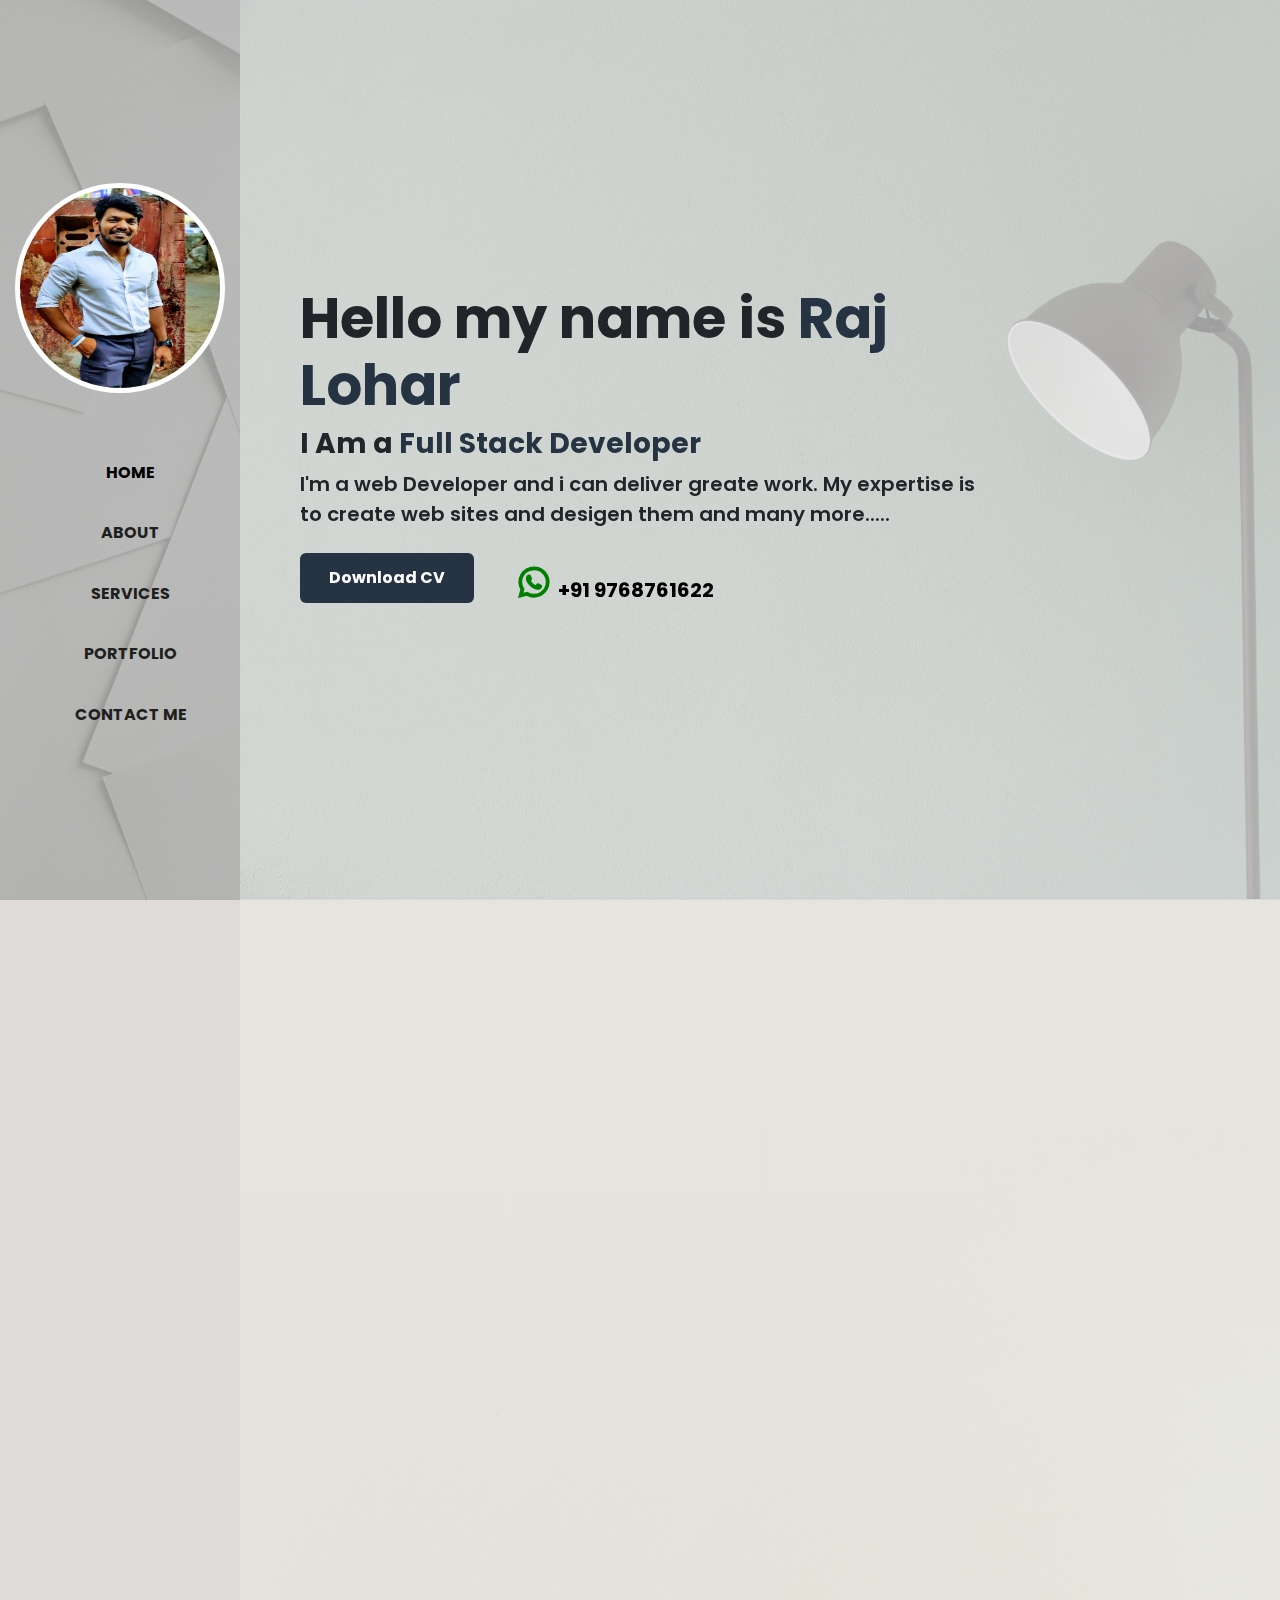
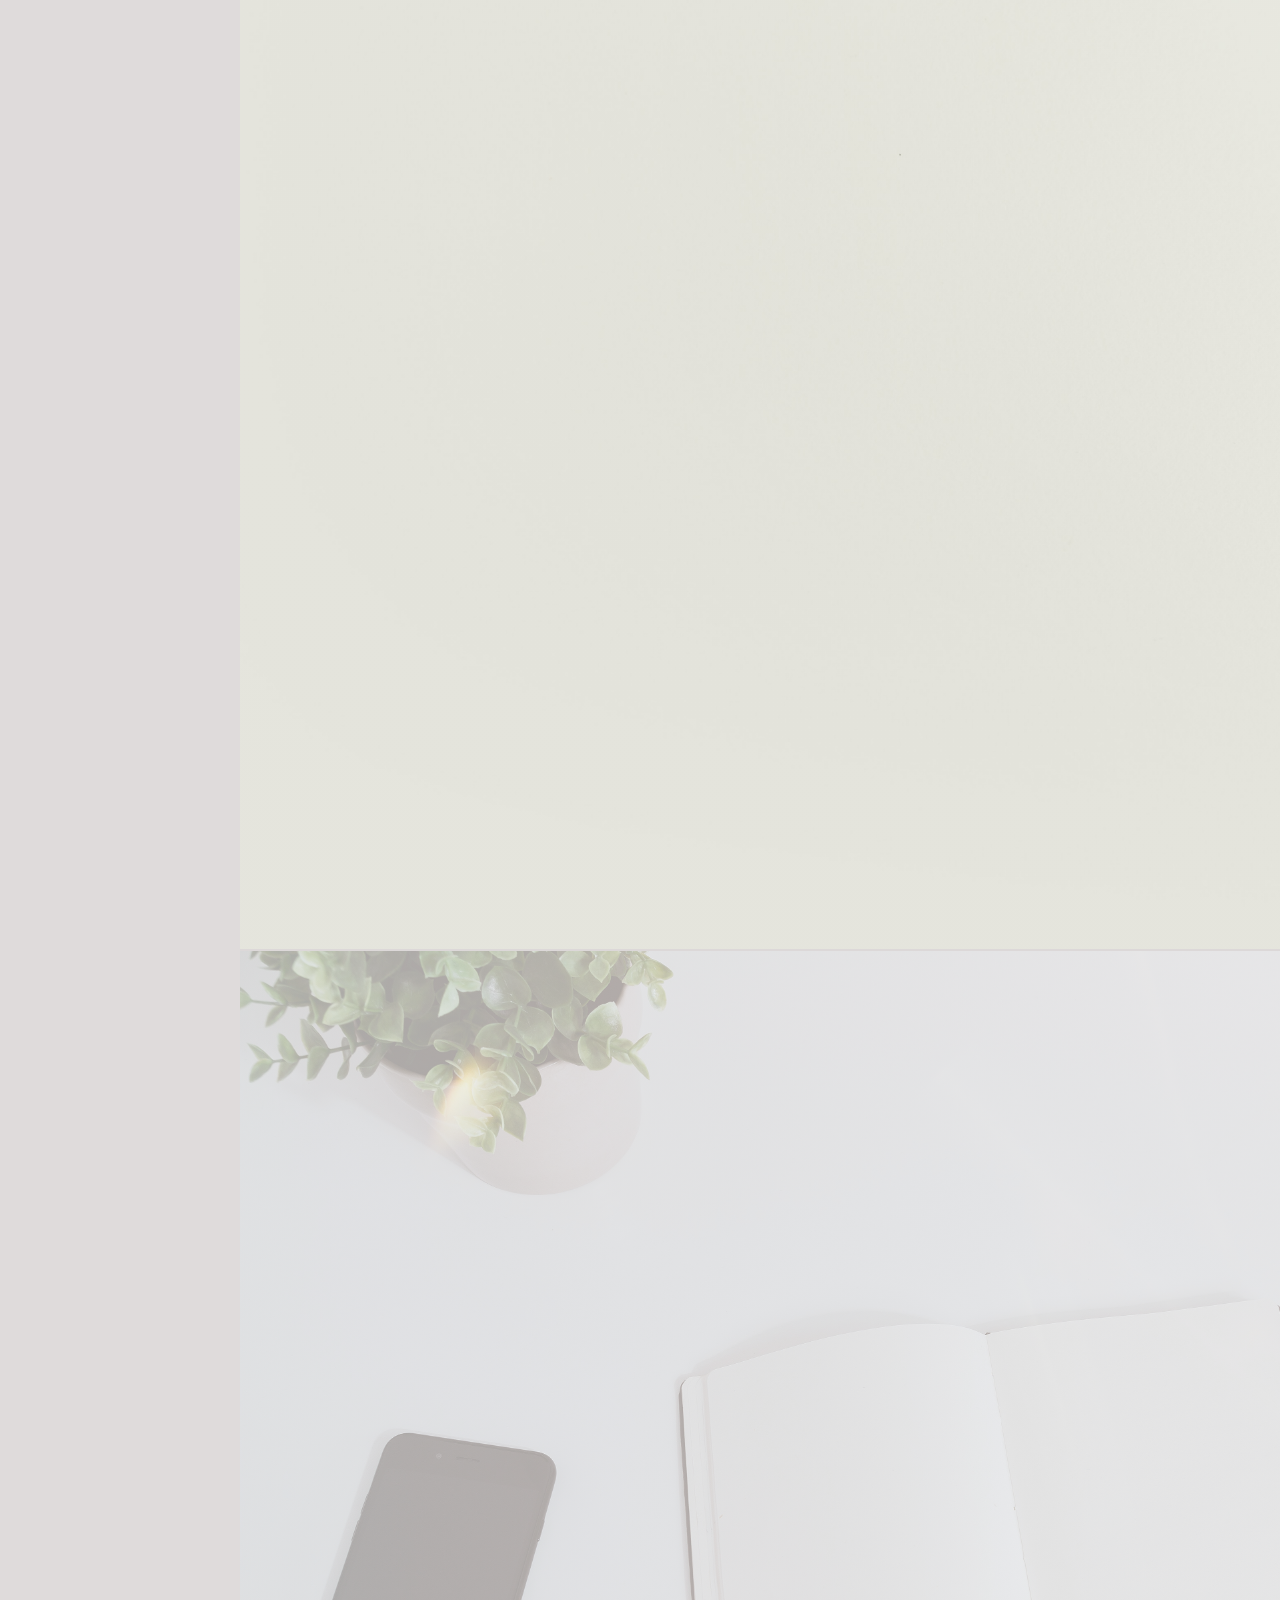
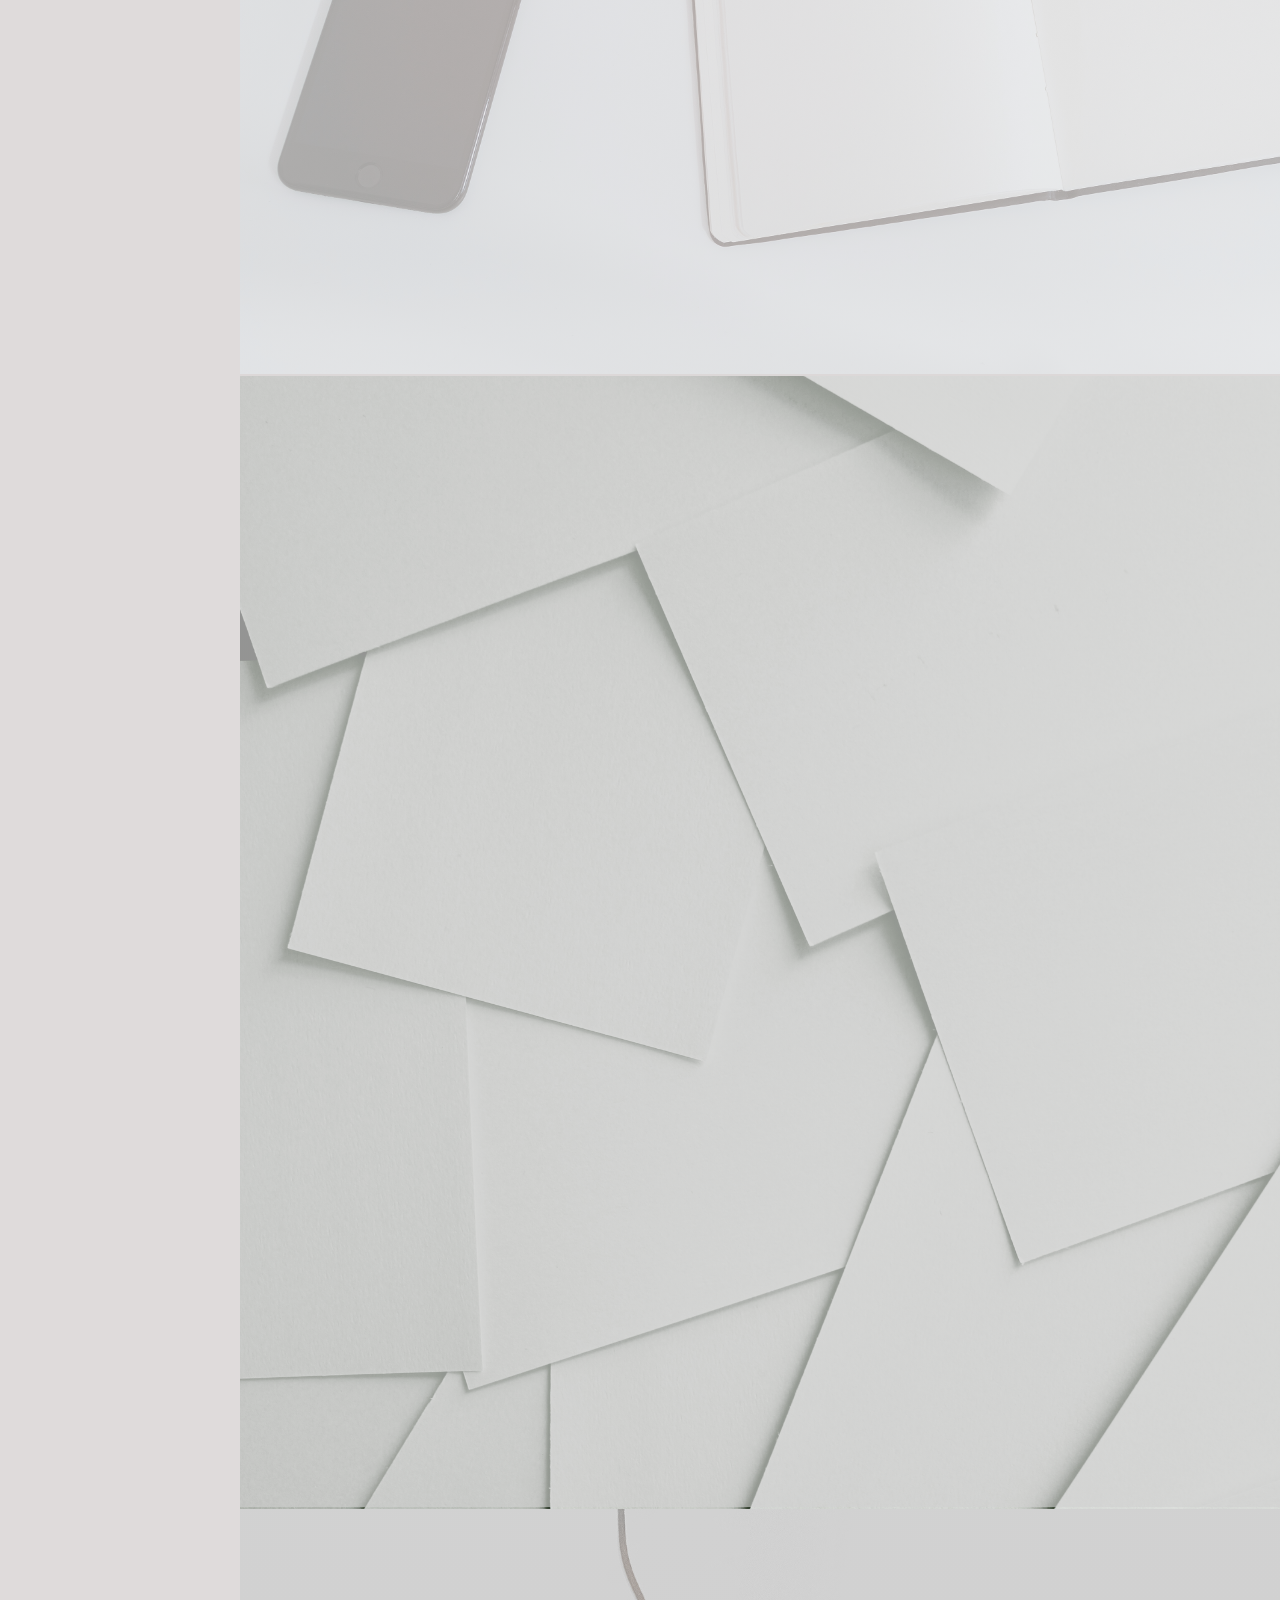
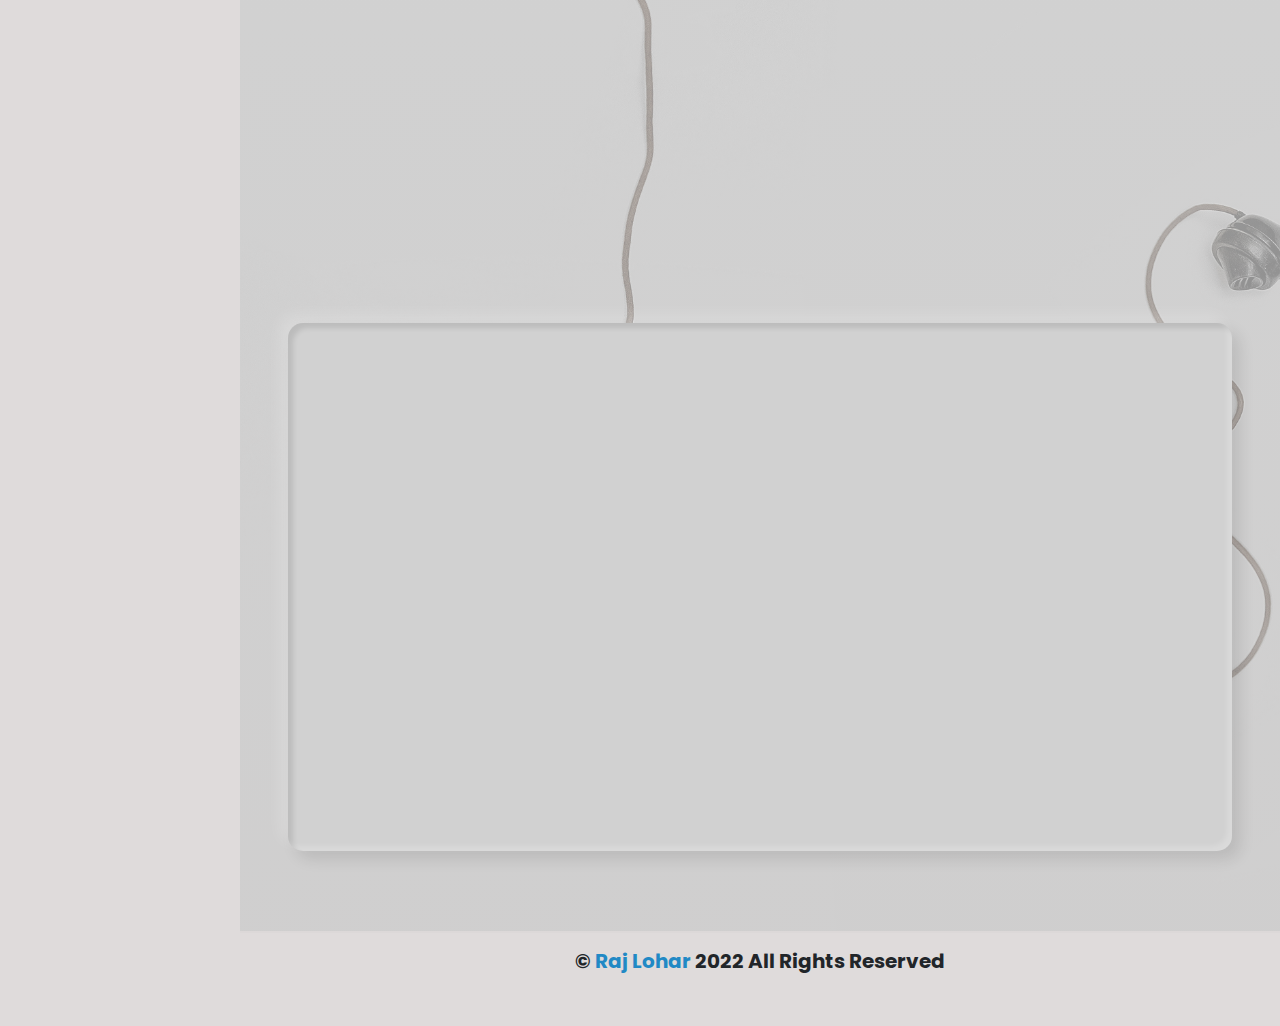
==== commit e512947e: "update" ====
--- a/index.html
+++ b/index.html
@@ -361,8 +361,8 @@
                   <h4>Below I have mention all works that i have done </h4>
                 </div>
               </div>
-              <div class="row">
-                <div class="col-md-6" id="cc" data-aos="fade-up" data-aos-delay="300">
+              <div class="row justify-content-evenly">
+                <div class="col-md-4" id="cc" data-aos="fade-up" data-aos-delay="300">
                   <div class="card-custom rounded-4">
                     <div class="card-custom-img rounded-4">
                       <img  src="./asset/img/portfolio/website/Screenshot from 2022-11-01 16-01-43.png" class="rounded-4" alt="">
@@ -377,7 +377,7 @@
                     </div>
                   </div>
                   <!-- Second -->
-                  <div class="col-md-6" id="cc" data-aos="fade-up" data-aos-delay="600">
+                  <div class="col-md-4" id="cc" data-aos="fade-up" data-aos-delay="600">
                     <div class="card-custom rounded-4">
                       <div class="card-custom-img rounded-4">
                         <img  src="./asset/img/portfolio/layout/Screenshot from 2022-09-21 20-48-58.png" class="rounded-4" alt="">
@@ -392,7 +392,7 @@
                       </div>
                     </div>
                     <!-- third -->
-                    <div class="col-md-6" id="cc" data-aos="fade-up" data-aos-delay="300">
+                    <div class="col-md-4" id="cc" data-aos="fade-up" data-aos-delay="300">
                       <div class="card-custom rounded-4">
                         <div class="card-custom-img rounded-4">
                           <img src="./asset/img/portfolio/resume/Screenshot from 2022-09-25 20-17-49.png" class="rounded-4 resume-img img-fluid" alt="">
@@ -401,26 +401,30 @@
                         <div class="card-custom-contain p-4">
                           <h4>Resume</h4>
                           <hr>
-                          <p>Its a resume templete which can be seen on web browser its not a pdf resume rather then it can be share for online view</p>
                           <button type="button" class="link-custom cus-1" data-bs-toggle="modal" data-bs-target="#three-modal">Load More</button>
                           </div>
                         </div>
                       </div>
                       <!-- Four -->
-                    <div class="col-md-6" id="cc" data-aos="fade-up" data-aos-delay="600">
-                      <div class="card-custom rounded-4">
-                        <div class="card-custom-img rounded-4">
-                          <img src="./asset/img/portfolio/bootstrap layout/Screenshot from 2022-11-01 16-11-40.png" class="rounded-4 resume-img img-fluid" alt="">
-                        </div>
-                        
-                        <div class="card-custom-contain p-4">
-                          <h4>Bootstrap Layout</h4>
-                          <hr>
-                          <p>Created multiple bootstrap layout to find more click on <span class="fw-bold">"LOAD MORE"</span></p>
-                          <button type="button" class="link-custom cus-1" data-bs-toggle="modal" data-bs-target="#four-modal">Load More</button>
-                          </div>
-                        </div>
-                      </div>
+                    
+
+                      <!-- 5th  -->
+
+
+                      <div class="col-md-4" id="cc" data-aos="fade-up" data-aos-delay="300">
+                        <div class="card-custom rounded-4">
+                          <div class="card-custom-img rounded-4">
+                            <img  src="./asset/img/portfolio/cal.png" class="rounded-4" alt="">
+                          </div>
+                          
+                          <div class="card-custom-contain p-4">
+                            <h4>Student Grade </h4>
+                            <hr>
+                            <p>Its a student marks Calculator which use JavaScrip, CSS, HTML and Bootstrap.   </p>
+                            <a href="https://iamraj98.github.io/result/" class="link-custom cus-1">View Site</a>
+                            </div>
+                          </div>
+                        </div>
                 </div>
               </div>
             </section>
--- a/asset/css/style.css
+++ b/asset/css/style.css
@@ -66,7 +66,7 @@
 }
 
 .serv-bg{
-    background: linear-gradient(rgba(255, 255, 255, 0.747),rgba(255, 255, 255, 0.7)),url('../img/drew-beamer-5DD7-L4A4Uw-unsplash.jpg');
+    background: linear-gradient(rgba(243, 241, 241, 0.7),rgba(243, 241, 241, 0.7)),url('../img/drew-beamer-5DD7-L4A4Uw-unsplash.jpg');
     background-size: cover;
     background-repeat: no-repeat ;
 }
@@ -116,7 +116,7 @@
 
 /* NAv BAr start */
 .navbar{
-    background-color: rgb(167, 167, 167);
+    background-color:  rgb(33, 137, 197);
 }
  .navbar-brand{
     font-family: 'ubuntu';
@@ -215,7 +215,7 @@
 
 /* About section start */
 #about{
-    background:linear-gradient(rgba(224, 224, 224, 0.2),rgba(226, 226, 226, 0.2)),url('../img/joanna-kosinska-8gYCAkMuvsY-unsplash.jpg');
+    background:linear-gradient(rgba(202, 201, 201, 0.2),rgba(199, 199, 199, 0.2)),url('../img/joanna-kosinska-8gYCAkMuvsY-unsplash.jpg');
     background-repeat: no-repeat;
     background-size: cover;
 }
@@ -270,7 +270,10 @@
     background-size: cover;
     border-radius: 10px;
     color: rgb(43, 42, 42);
-    box-shadow:-6px -6px 10px -1px rgba(255,255,255,0.7),6px 6px 10px -1px rgba(0,0,0,0.15);
+    box-shadow:  -8px -8px 15px rgb(255,255,255,0.2),
+    8px 8px 15px rgb(0,0,0,0.1),
+    inset -5px -5px 5px rgb(255,255,255,0.2),
+     inset 5px 5px 5px rgb(0,0,0,0.1);
 }
 #skill .s-head{
   color:   rgb(33, 137, 197);  
@@ -286,13 +289,19 @@
 
 
 #skill .per .inner-div{
-    box-shadow: 6px 6px 10px -1px rgba(0,0,0,0.15),-6px -6px 10px -1px rgba(255,255,255,0.7);
+    box-shadow:  -8px -8px 15px rgb(255,255,255,0.2),
+    8px 8px 15px rgb(0,0,0,0.1),
+    inset -5px -5px 5px rgb(255,255,255,0.2),
+     inset 5px 5px 5px rgb(0,0,0,0.1);
     padding: 10px;
     border-radius: 10px;
     text-align: center;
 }
 #about .edu{
-    box-shadow: 6px 6px 10px -1px rgba(0,0,0,0.15),-6px -6px 10px -1px rgba(255,255,255,0.7);
+    box-shadow:  -8px -8px 15px rgb(255,255,255,0.2),
+    8px 8px 15px rgb(0,0,0,0.1),
+    inset -5px -5px 5px rgb(255,255,255,0.2),
+     inset 5px 5px 5px rgb(0,0,0,0.1);
     background: linear-gradient(rgba(243, 241, 241, 0.9),rgba(238, 235, 235, 0.9)),url('../img/joanna-kosinska-1_CMoFsPfso-unsplash.jpg');
     background-repeat: no-repeat;
     background-size: cover;
@@ -401,21 +410,24 @@
 /* Section services */
 
 #services{
-    background:linear-gradient(rgba(255, 255, 255, 0.7),rgba(255, 255, 255, 0.7)),url('../img/jeshoots-com-pUAM5hPaCRI-unsplash.jpg');
+    background:linear-gradient(rgba(231, 231, 231, 0.7),rgba(228, 228, 228, 0.7)),url('../img/jeshoots-com-pUAM5hPaCRI-unsplash.jpg');
     background-repeat: no-repeat;
     background-size: cover;
 }
 #services .service{
     border-radius: 10px;
-    box-shadow: 0px 0 10px 3px rgb(219, 218, 218);
-
-    transition: all 0.5s;
+    box-shadow:  -8px -8px 15px rgb(255,255,255,0.2),
+    8px 8px 15px rgb(0,0,0,0.1);
+    transition: all 0.3s ease-in-out;
 }
 
 #services .service:hover{
     border-radius: 10px;
     border: none;
-    box-shadow: 0px 0 8px 5px rgb(189, 188, 188);
+    box-shadow:  -8px -8px 15px rgb(255,255,255,0.2),
+    8px 8px 15px rgb(0,0,0,0.1),
+    inset -5px -5px 5px rgb(255,255,255,0.2),
+     inset 5px 5px 5px rgb(0,0,0,0.1);
 
 }
 .ser-icon{
@@ -424,7 +436,7 @@
     display: flex;
     align-items: center;
     justify-content: center;
-    background:linear-gradient(rgba(53, 52, 52, 0.7),rgba(53, 52, 52, 0.7)),url(../img/newbg.jpg);
+    background:linear-gradient(rgba(68, 170, 253, 0.7),rgba(68, 170, 253, 0.7)),url(../img/newbg.jpg);
     background-size: cover;
     background-position: center;;
     font-size: 32px;
@@ -436,7 +448,7 @@
 
 /* Section portfolio */
 #portfolio{
-    background: linear-gradient(rgba(255, 255, 255, 0.3),rgba(255, 255, 255, 0.4)),url('../img/newbg.jpg');
+    background: linear-gradient(rgba(211, 210, 210, 0.7),rgba(209, 208, 208, 0.7)),url('../img/newbg.jpg');
     background-repeat: no-repeat;
     background-size: cover;
 }
@@ -448,7 +460,10 @@
 }
 
 #cc .card-custom{
-    box-shadow: 0px 0 8px 5px rgb(189, 188, 188);
+    box-shadow:  -8px -8px 15px rgb(255,255,255,0.2),
+    8px 8px 15px rgb(0,0,0,0.1),
+    inset -5px -5px 5px rgb(255,255,255,0.2),
+     inset 5px 5px 5px rgb(0,0,0,0.1);
     background-color: rgba(224, 221, 221, 0.7);
     transition: all 0.5s;
     padding: none;
@@ -457,7 +472,8 @@
 #cc .card-custom:hover{
     border-radius: 10px;
     border: none;
-    box-shadow: 0px 0 8px 5px rgb(189, 188, 188);
+    box-shadow:  inset -5px -5px 5px rgb(255,255,255,0.2),
+    inset 5px 5px 5px rgb(0,0,0,0.1);
 }
 #cc img{
     padding: none;
@@ -482,7 +498,7 @@
 /* Contact Me */
 
 #contact{
-    background: linear-gradient(rgba(255, 255, 255, 0.7),rgba(255, 255, 255, 0.7)),url('../img/contact\ me.jpg');
+    background: linear-gradient(rgba(209, 209, 209, 0.7),rgba(206, 205, 205, 0.7)),url('../img/contact\ me.jpg');
     background-size: cover;
     background-repeat: no-repeat;
 }
@@ -501,8 +517,13 @@
 }
 
 #contact-form-add{
-    box-shadow: 6px 6px 10px -1px rgba(0,0,0,0.15),-6px -6px 10px -1px rgba(255,255,255,0.7);
-    background: rgb(240, 238, 238)
+    box-shadow: -8px -8px 15px rgb(255,255,255,0.2),
+    8px 8px 15px rgb(0,0,0,0.1),
+    inset -5px -5px 5px rgb(255,255,255,0.2),
+     inset 5px 5px 5px rgb(0,0,0,0.1);    background: rgb(240, 238, 238);
+     border-radius: 15px;
+     background-color: rgba(209, 209, 209);
+     
 }
 
 #contact .cont-item{
@@ -588,6 +609,10 @@
 #form-contact form input[type=email],
 #form-contact form input[type=number]{
     background-color: transparent;
+    box-shadow: -8px -8px 15px rgb(255,255,255,0.2),
+    8px 8px 15px rgb(0,0,0,0.1);
+    border: none;
+    transition: all 0.2s ease-in;
 }
 .form-control:focus {
     box-shadow: none;
@@ -597,13 +622,24 @@
 #form-contact form input[type=text]:hover,
 #form-contact form input[type=email]:hover,
 #form-contact form input[type=number]:hover{
-    border: 2px solid rgb(172, 171, 171)
+   box-shadow:  -8px -8px 15px rgb(255,255,255,0.2),
+   8px 8px 15px rgb(0,0,0,0.1),
+   inset -5px -5px 5px rgb(255,255,255,0.2),
+    inset 5px 5px 5px rgb(0,0,0,0.1);
 }
 #form-contact form textarea{
     resize: none;background-color: transparent;
+    box-shadow: -8px -8px 15px rgb(255,255,255,0.2),
+    8px 8px 15px rgb(0,0,0,0.1);
+    border: none;
+    transition: all 0.2s ease-in;
 }
 #form-contact form textarea:hover{
-    border: 2px solid rgb(172, 171, 171);
+    border: none;
+    box-shadow:  -8px -8px 15px rgb(255,255,255,0.2),
+   8px 8px 15px rgb(0,0,0,0.1),
+   inset -5px -5px 5px rgb(255,255,255,0.2),
+    inset 5px 5px 5px rgb(0,0,0,0.1);
 }
 
 
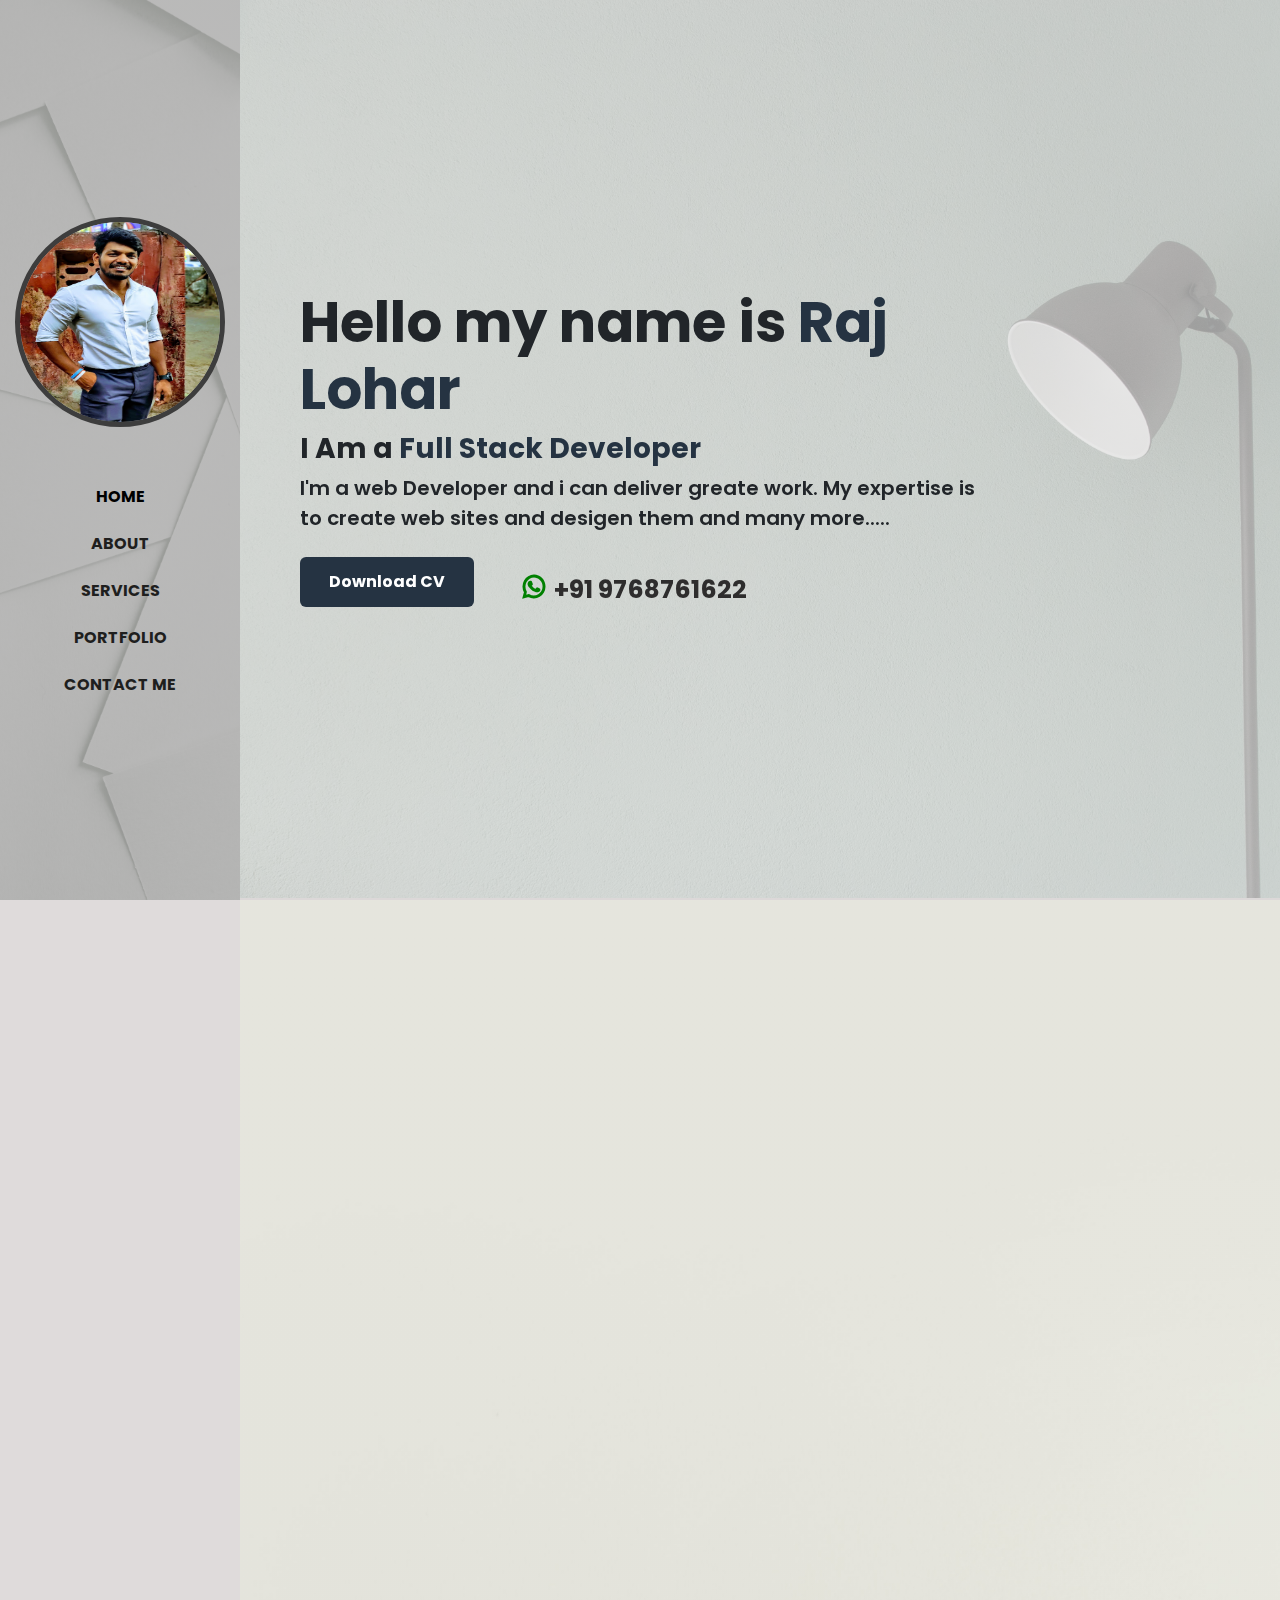
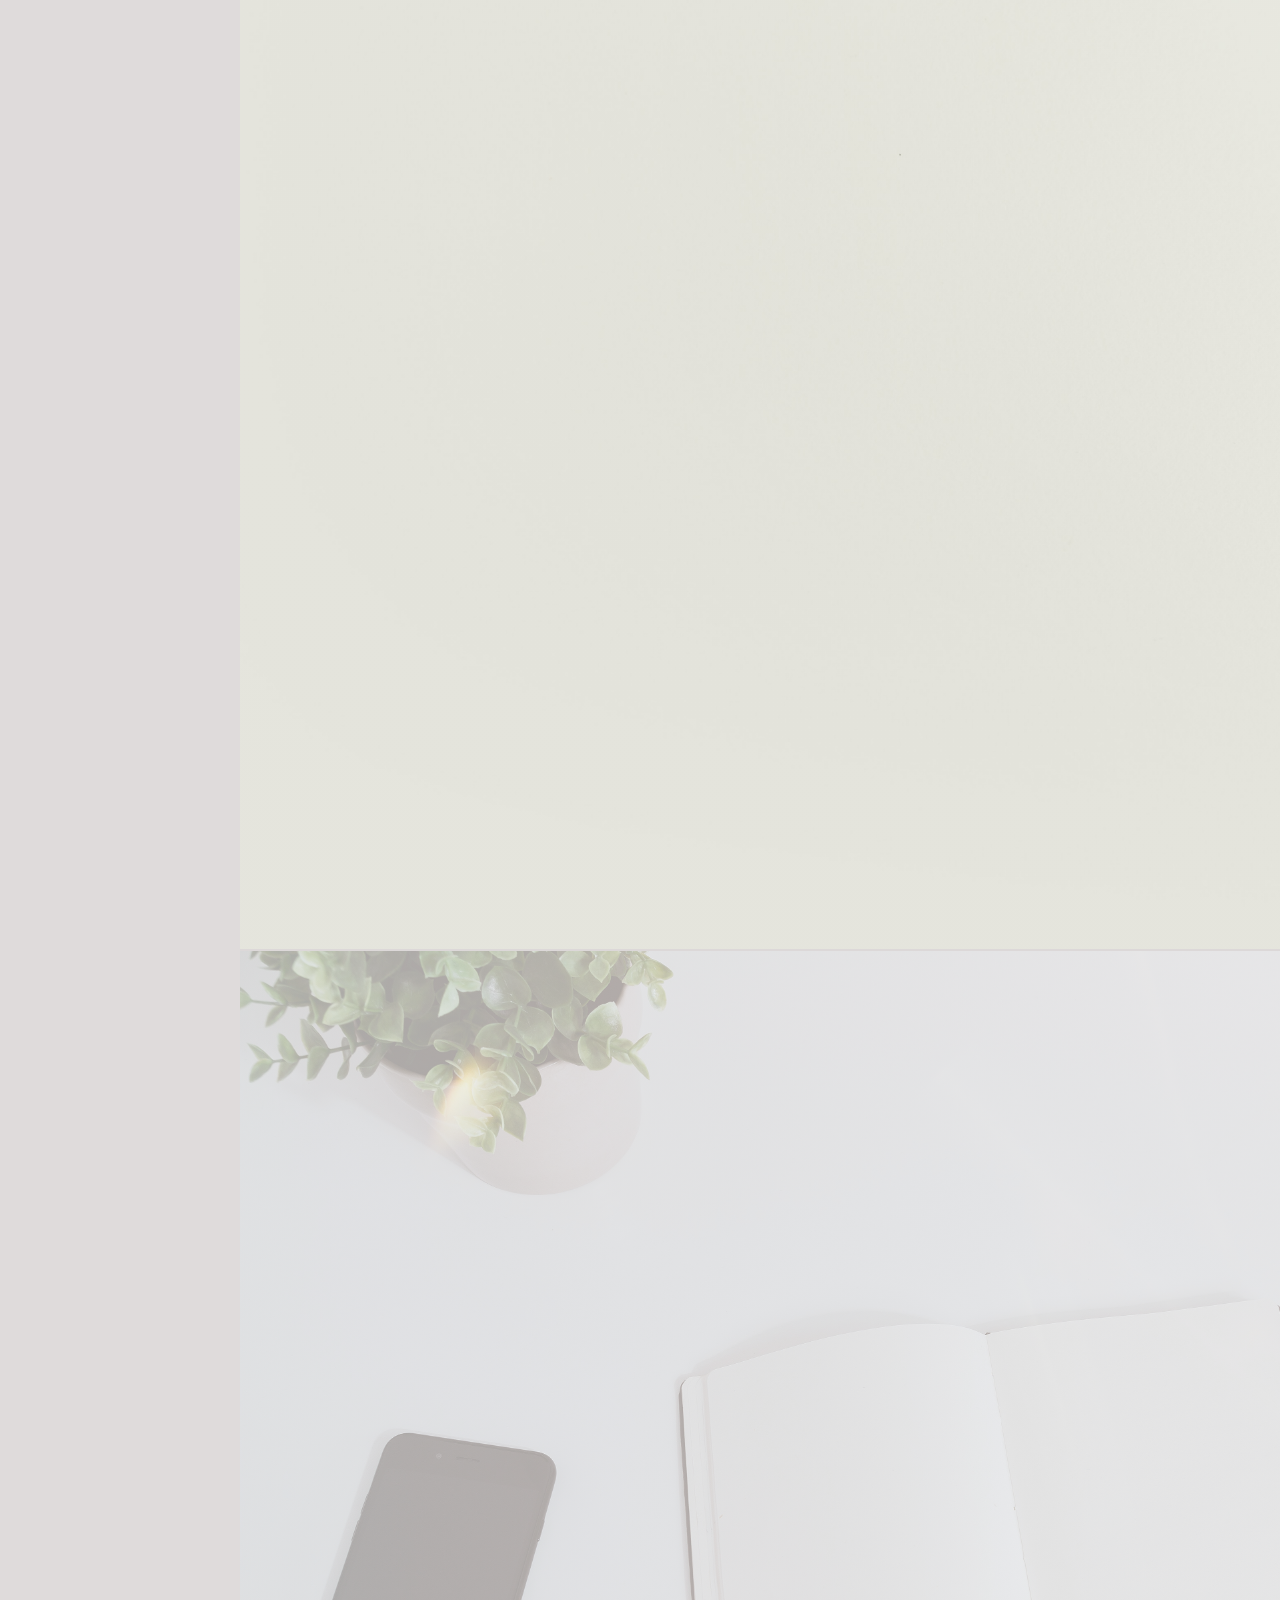
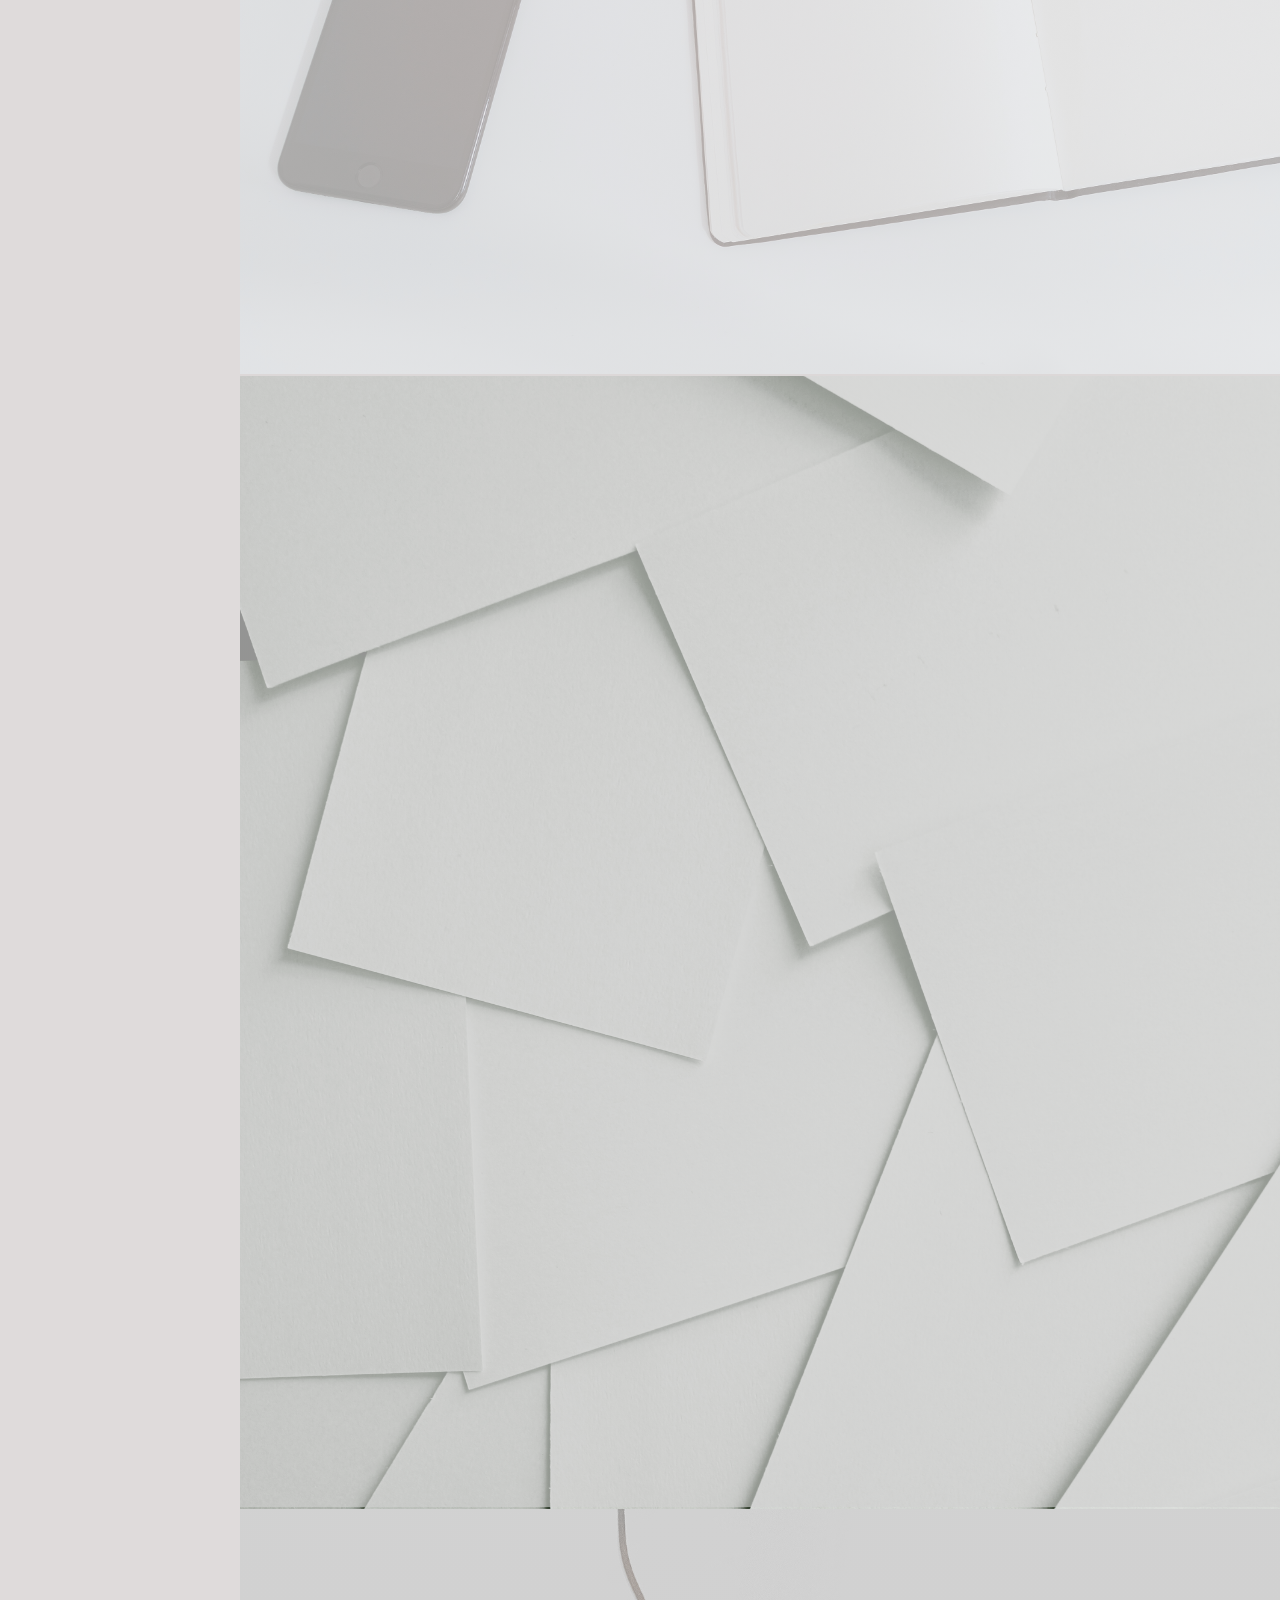
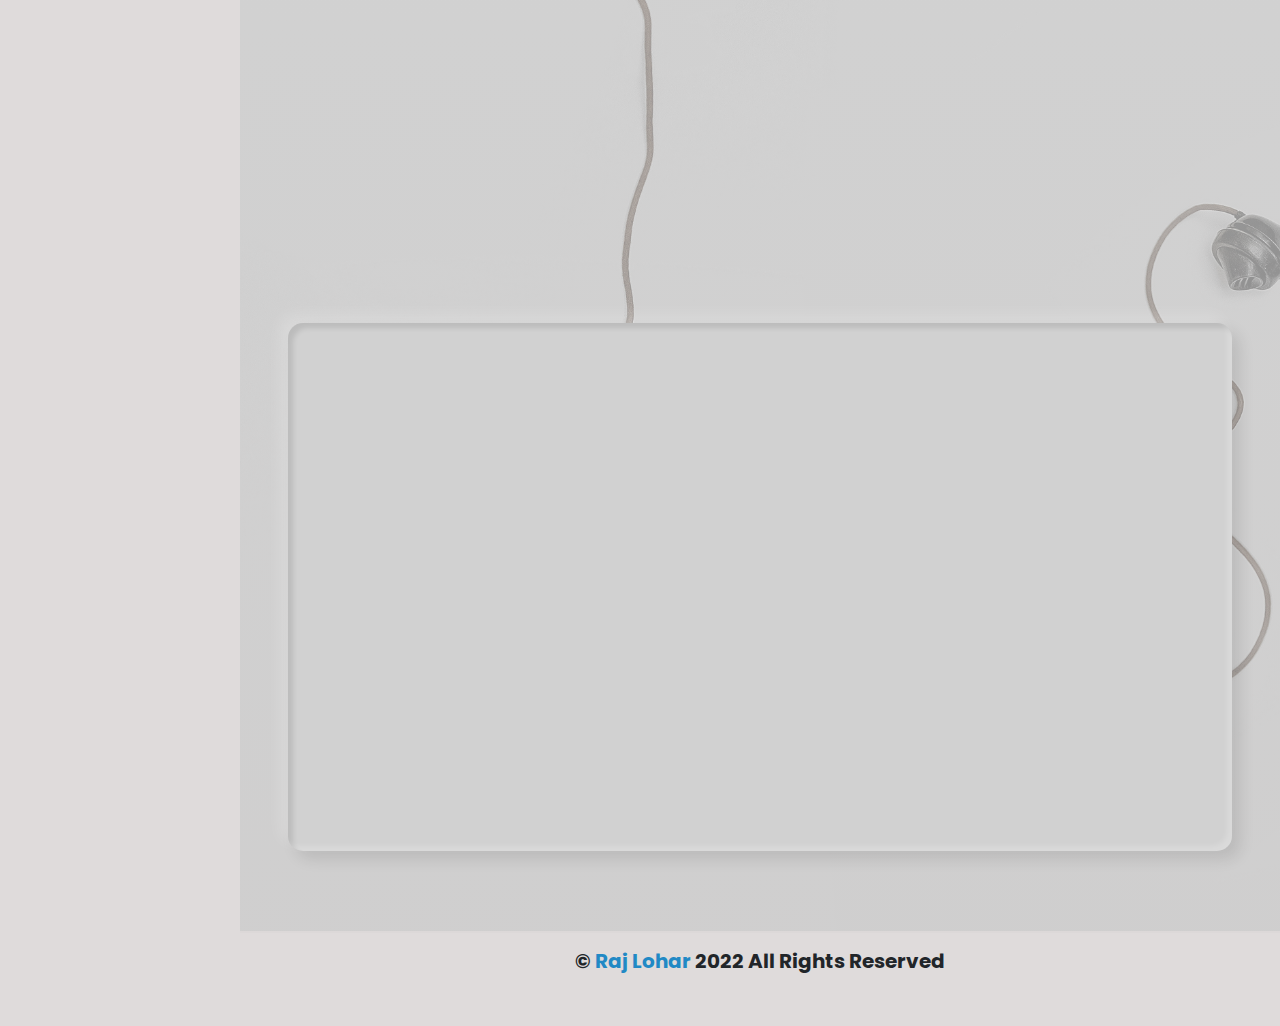
==== commit a68bf7c3: "update" ====
--- a/index.html
+++ b/index.html
@@ -22,22 +22,22 @@
                 <i class="fa-solid fa-bars-staggered"></i>
               </button>
               <div class="collapse navbar-collapse" id="navbarNav">
-                <ul class="navbar-nav ms-auto mt-lg-5 flex-lg-column justify-content-evenly pb-lg-2" id="navbar-ul" >
+                <ul class="navbar-nav ms-auto mt-lg-5 flex-lg-column justify-content-start pb-lg-2" id="navbar-ul" >
                   <li class="nav-item link-custom1 ">
-                    <a class="nav-link active" aria-current="page" href="#home"> <i class="fa-solid fa-house nav-bar-icon d-lg-inline d-none "></i>Home</a>
+                    <a class="nav-link active" aria-current="page" href="#home">Home</a>
                   </li>
                   <li class="nav-item link-custom1">
-                    <a class="nav-link" href="#about"><i class="fa-solid fa-address-card nav-bar-icon d-lg-inline d-none"></i>About</a>
+                    <a class="nav-link" href="#about">About</a>
                   </li>
                   <li class="nav-item link-custom1">
-                    <a class="nav-link" href="#services"><i class="fa-solid fa-list nav-bar-icon d-lg-inline d-none"></i>Services</a>
+                    <a class="nav-link" href="#services"></i>Services</a>
                   </li>
                   <li class="nav-item link-custom1">
-                    <a class="nav-link" href="#portfolio"><i class="fa-solid fa-suitcase nav-bar-icon d-lg-inline d-none"></i>Portfolio</a>
+                    <a class="nav-link" href="#portfolio">Portfolio</a>
                   </li>
                   
                   <li class="nav-item link-custom1 line-custom1">
-                    <a class="nav-link" href="#contact"><i class="fa fa-comments nav-bar-icon d-lg-inline d-none " aria-hidden="true" ></i>Contact Me</a>
+                    <a class="nav-link" href="#contact">Contact Me</a>
                   </li>
                   
                 </ul>
@@ -64,7 +64,7 @@
                               
                             </div>
                             <div class="col-sm-6">
-                              <a href="https://api.whatsapp.com/send?phone=9768761622&text=Contact" class=" link-custom" data-aos="fade-up" data-aos-delay="1200"> <span><i class=" lab la-whatsapp green " ></i></span> +91 9768761622</h5></i></a>
+                              <a href="https://api.whatsapp.com/send?phone=9768761622&text=Contact" class=" link-custom" data-aos="fade-up" data-aos-delay="1200"> <span><i class=" lab la-whatsapp green " id="whatsapp" ></i></span><span id="home-h5">+91 9768761622</span></a>
                             </div>
                            </div>
                         </div>
--- a/asset/css/style.css
+++ b/asset/css/style.css
@@ -13,6 +13,16 @@
     --body-color:rgb(223, 219, 219);
     --black-color:black;
 }
+#home-h5{
+    font-size: 20px;
+}
+#whatsapp{
+    font-size: 30px;
+    color: green;
+    
+    padding: 5px;
+    margin-top: 10px;
+}
 .cus-1{
     border: none;
     background-color: transparent;
@@ -71,6 +81,9 @@
     background-repeat: no-repeat ;
 }
 
+/* .link-custom1 i{
+    align-items: center;
+} */
 
 .link-custom{
     font-weight: 700;
@@ -170,17 +183,19 @@
 #header-me-img{
     height: 50px;
     width: 50px;
+
 }
 #heaer-me-name{
     font-weight: 700;
     text-align: start;
+   
 }
 
 /* Home SEction  start */
 #home{
     background-image:linear-gradient(rgba(224, 224, 224, 0.7),rgba(226, 226, 226, 0.7)), url('../img/david-van-dijk-3LTht2nxd34-unsplash.jpg');
     background-repeat: no-repeat;
-    background-size:125% 100.1%;
+    background-size:cover;
 
 }
 #home .col-text{
@@ -202,8 +217,9 @@
 }
 
 #home .link-custom span{
-    font-size: 40px;
-    color: green;
+    font-size: 25px;
+    color: var(--text-color);
+    
 }
 
 #home .btn-2:hover{
@@ -708,8 +724,14 @@
         background-size: cover;
         background-position: center;
     }
+    #home{
+        background-image:linear-gradient(rgba(224, 224, 224, 0.7),rgba(226, 226, 226, 0.7)), url('../img/david-van-dijk-3LTht2nxd34-unsplash.jpg');
+        background-repeat: no-repeat;
+        background-size:125% 100%;
+    
+    }
      #navimg{
-        border: 5px solid white;
+        border: 5px solid rgb(61, 61, 61);
     }
     .navbar li{
         margin-bottom: 10px;
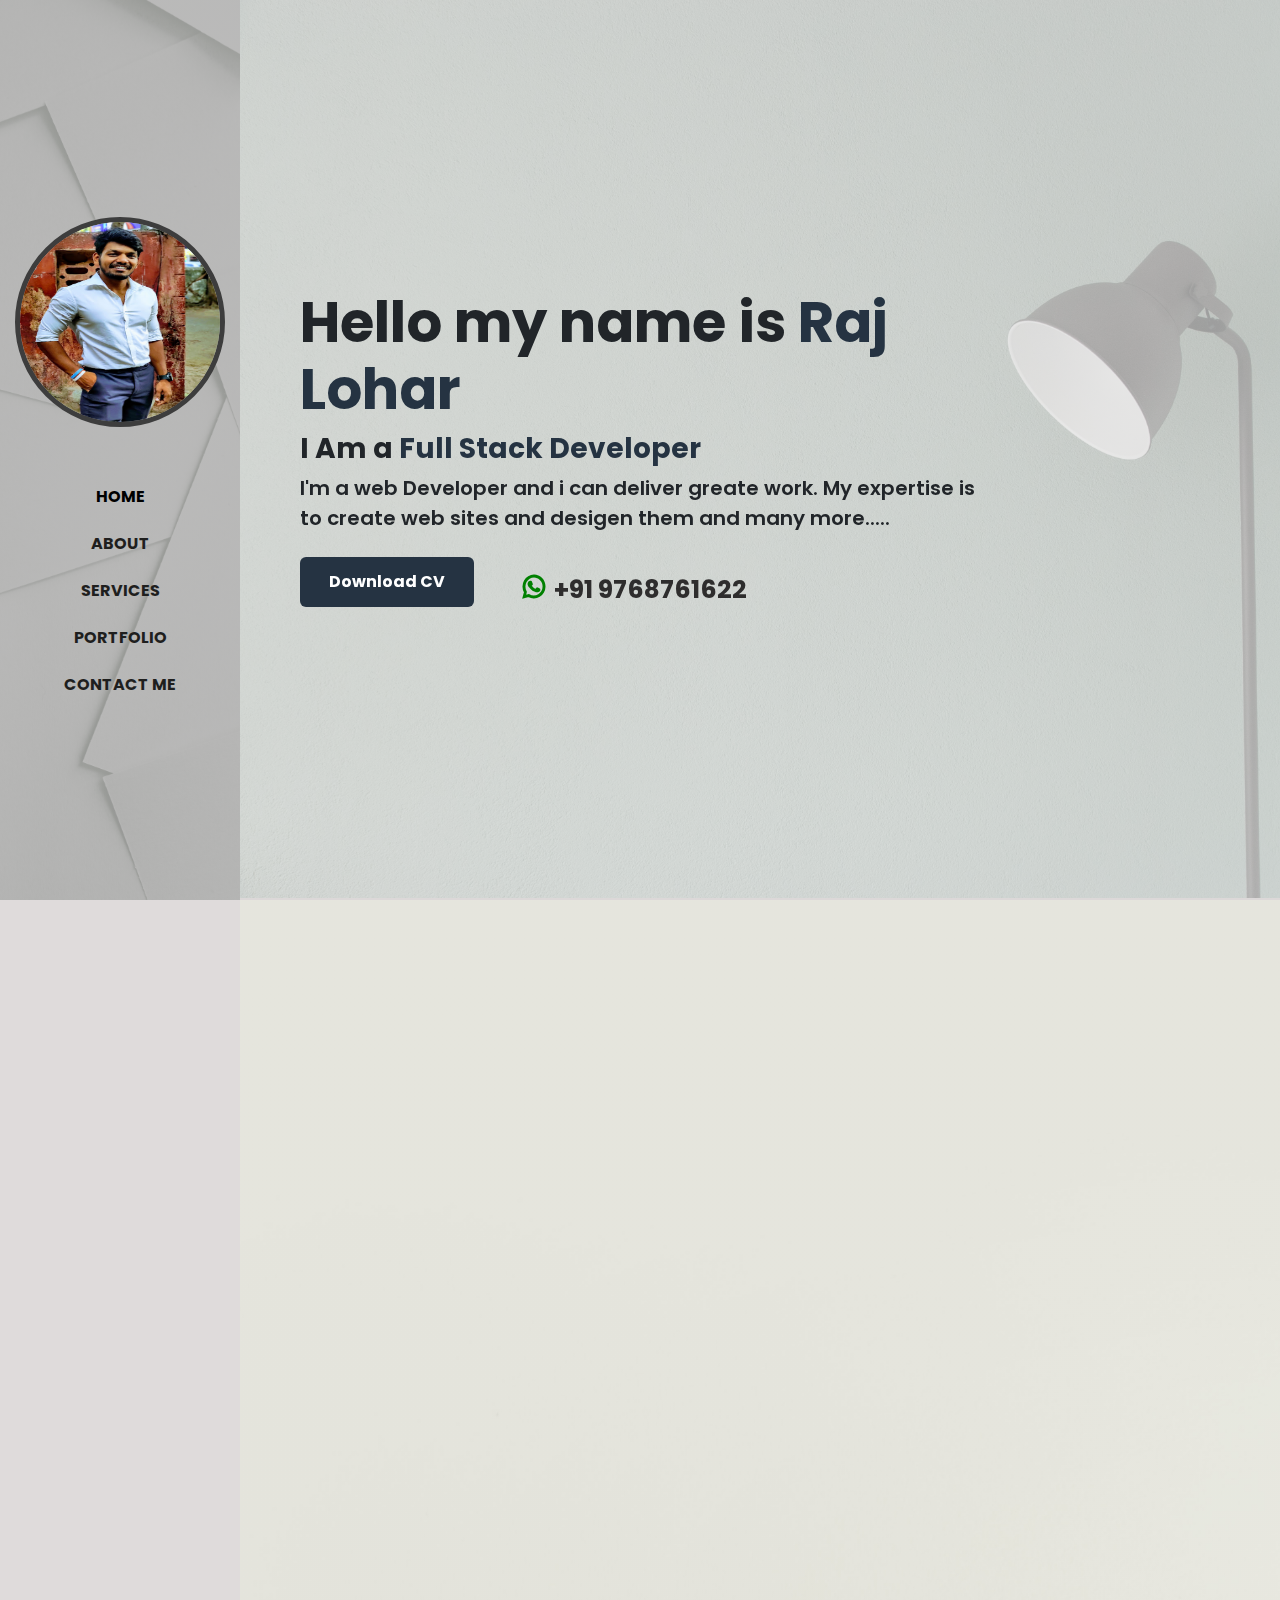
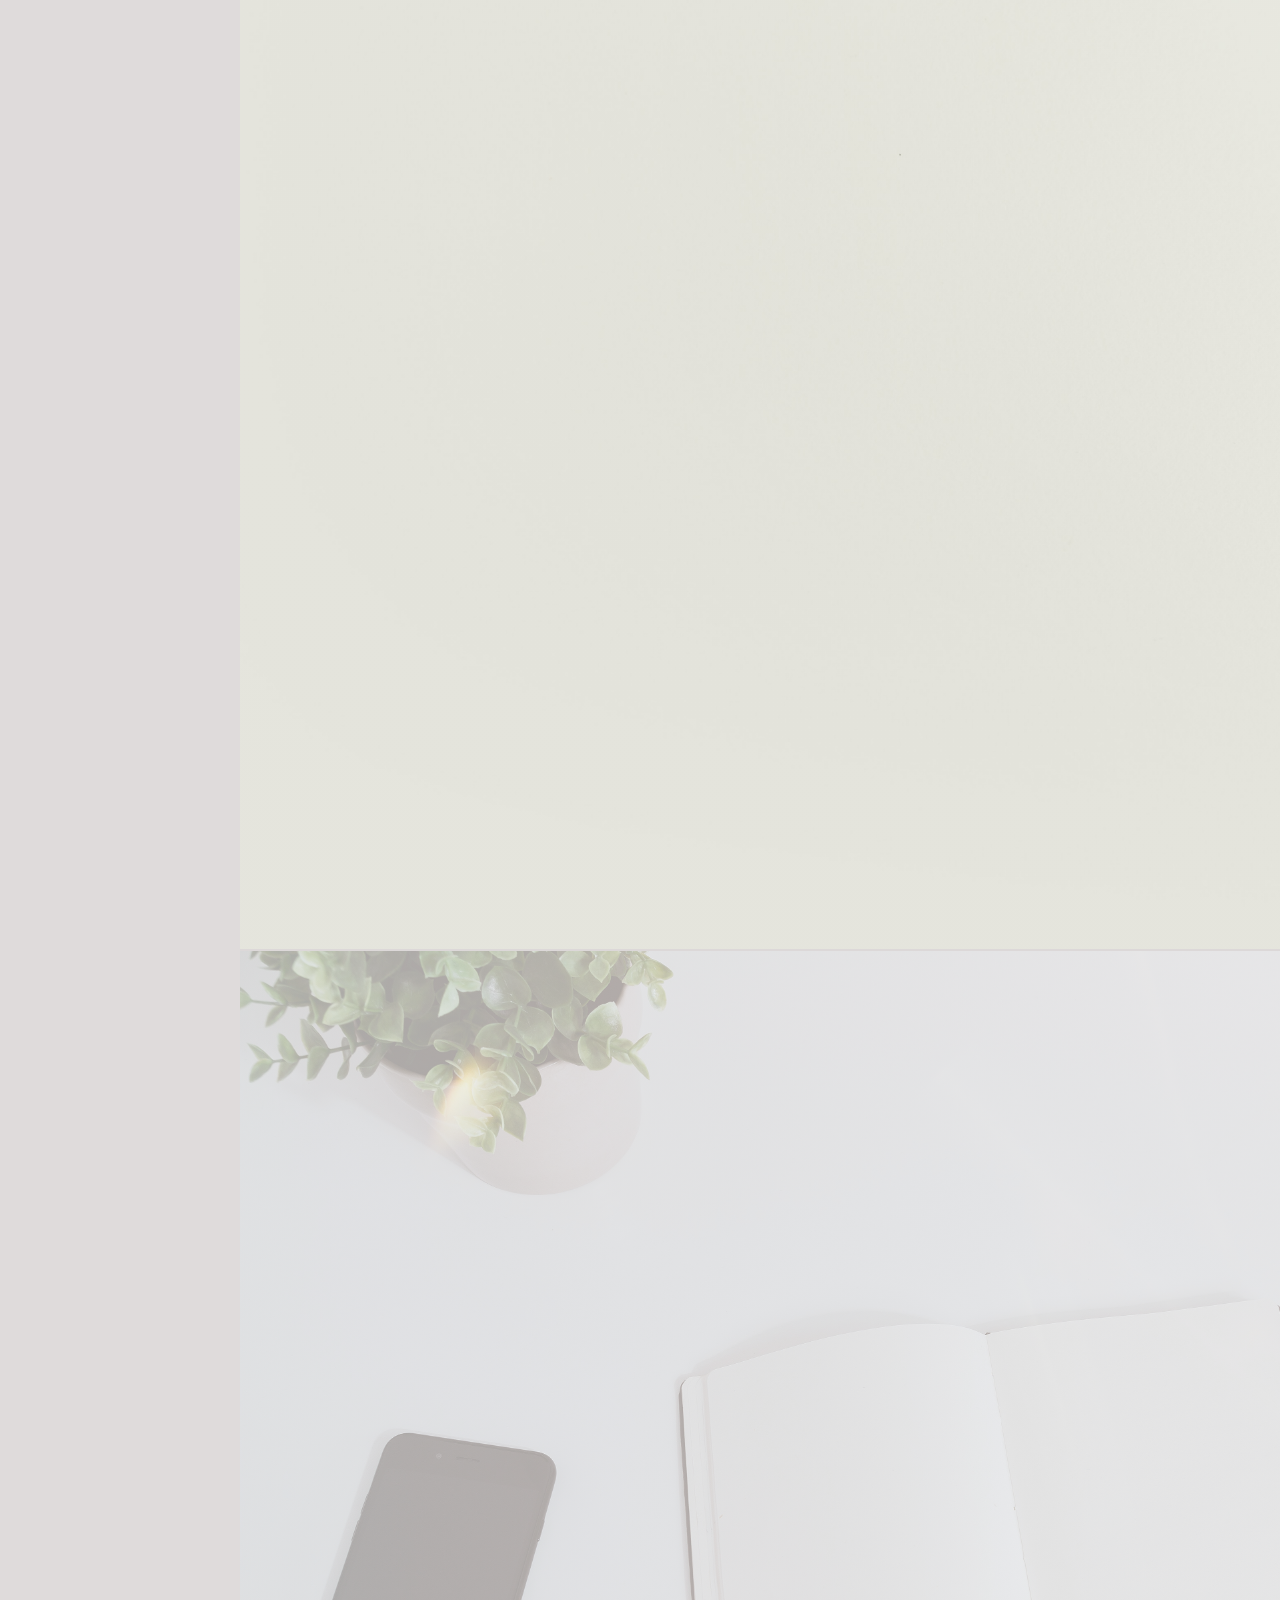
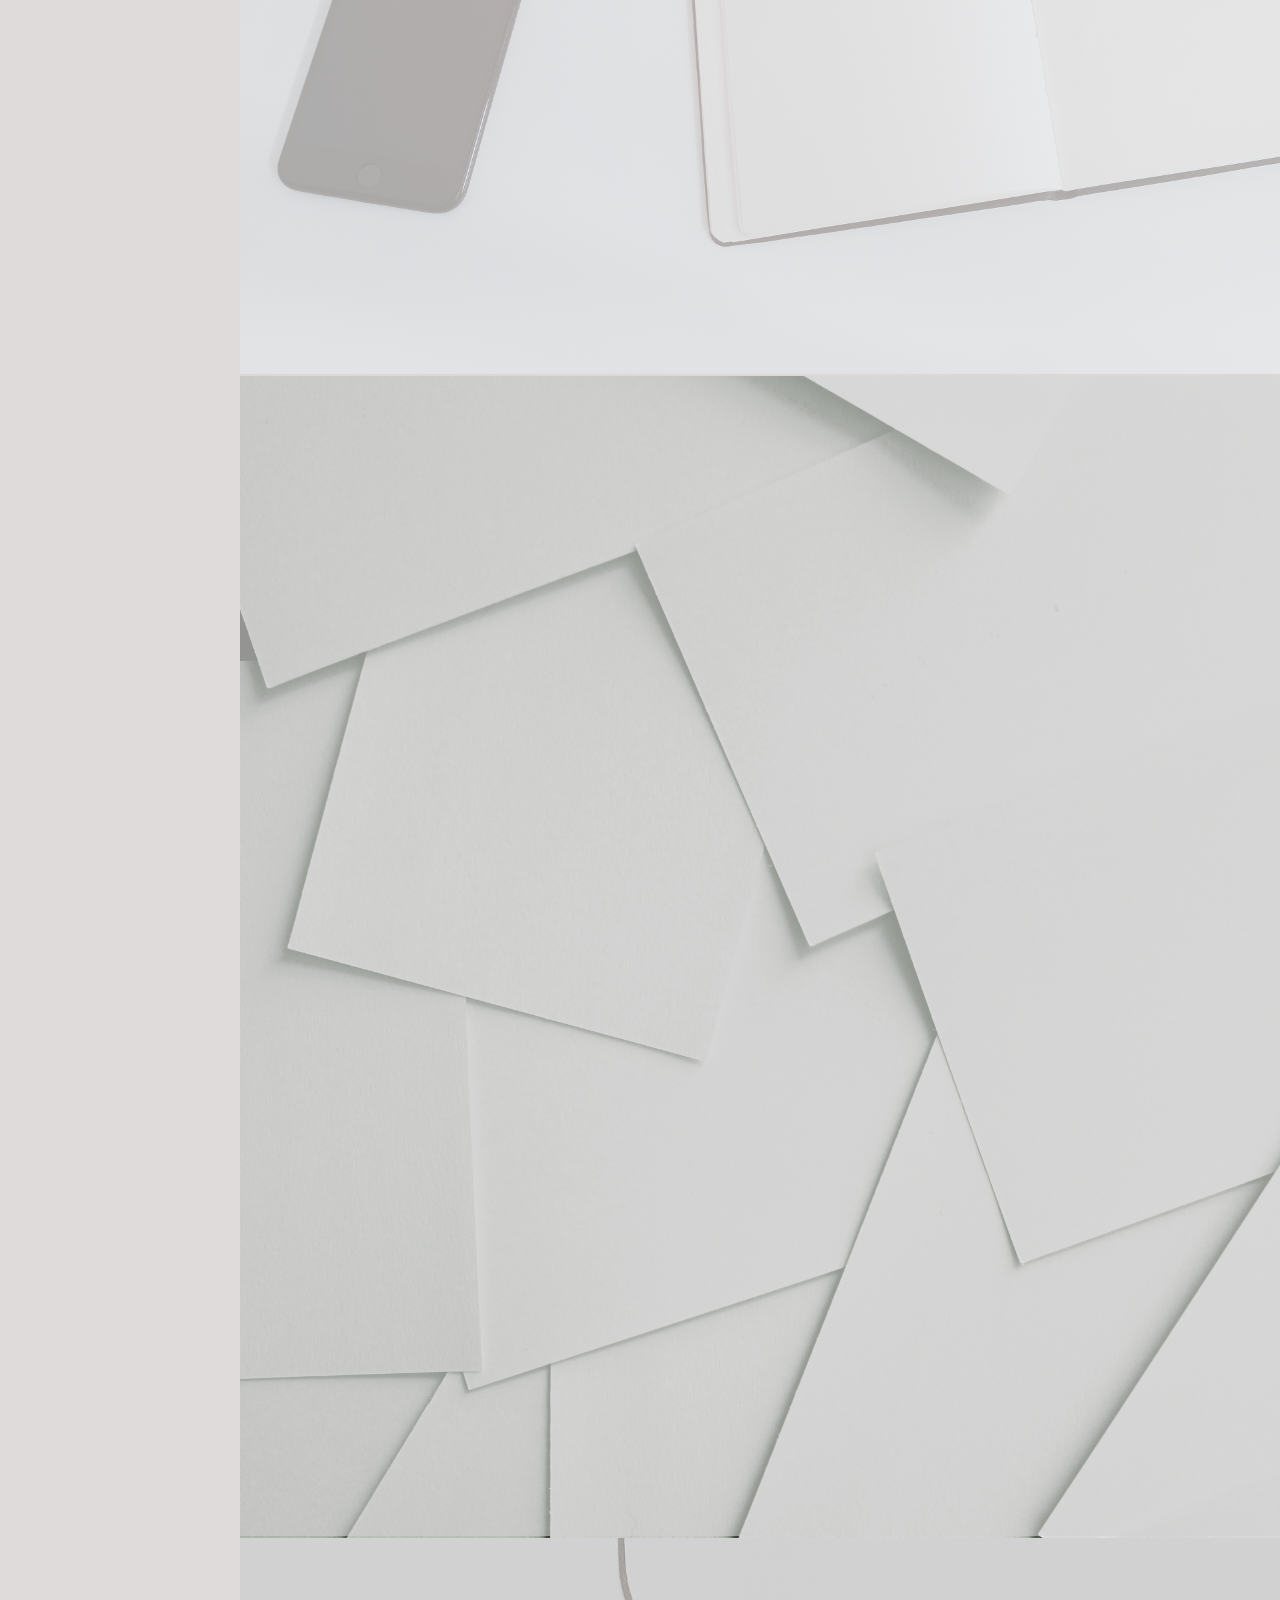
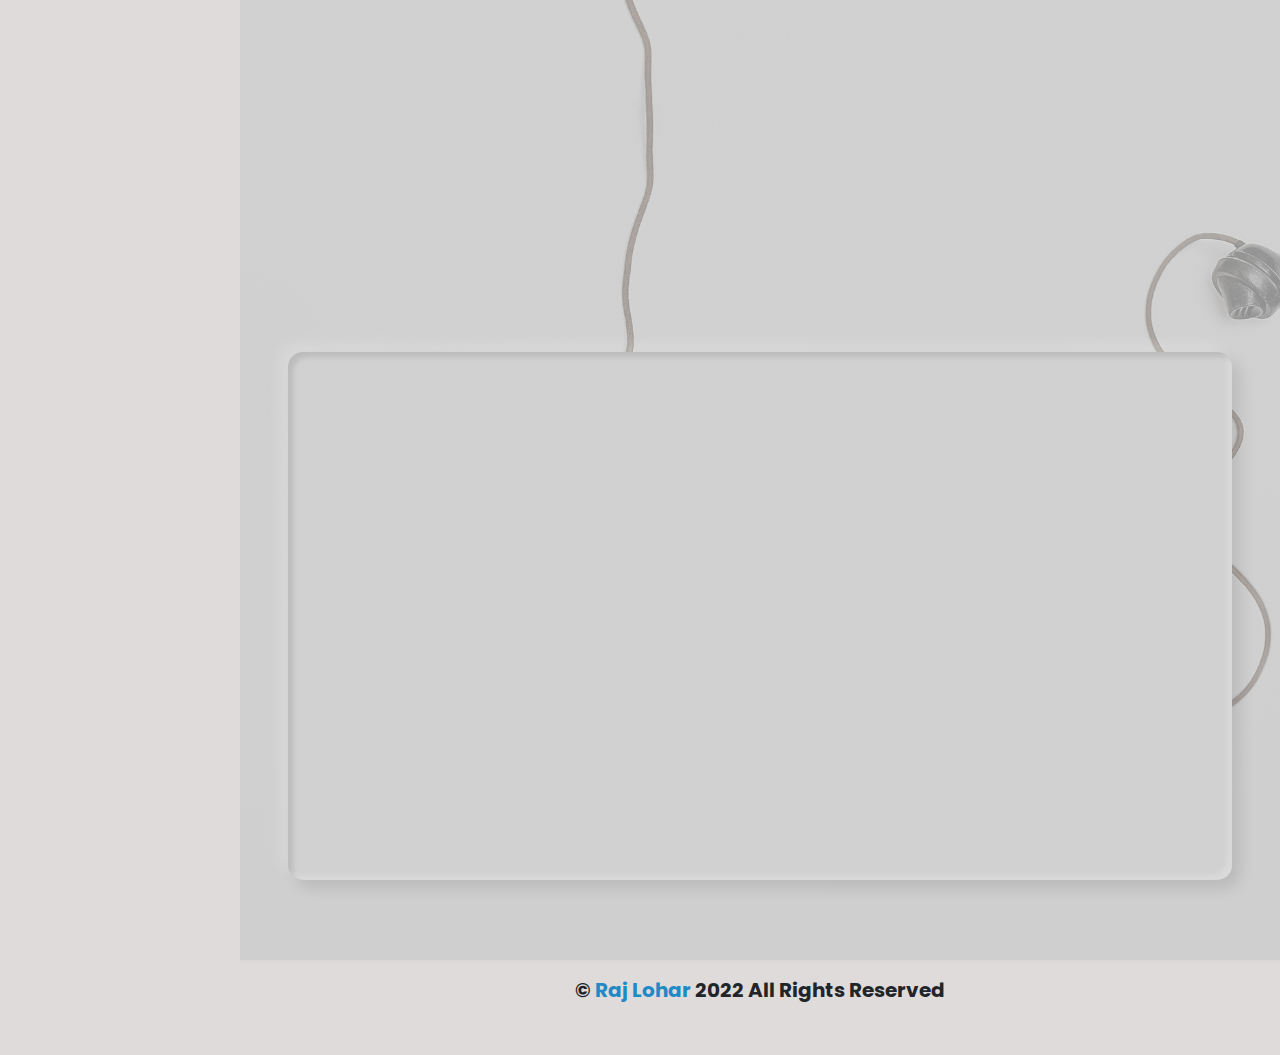
==== commit b9a301eb: "update" ====
--- a/index.html
+++ b/index.html
@@ -425,6 +425,22 @@
                             </div>
                           </div>
                         </div>
+                        <!-- 6th -->
+
+                        <div class="col-md-4" id="cc" data-aos="fade-up" data-aos-delay="300">
+                          <div class="card-custom rounded-4">
+                            <div class="card-custom-img rounded-4">
+                              <img  src="./asset/img/portfolio/even odd.png" class="rounded-4" alt="">
+                            </div>
+                            
+                            <div class="card-custom-contain p-4">
+                              <h4>Programs In JavaScript</h4>
+                              <hr>
+                              <p>Even OR Odd  and Leapyear program in bootstrap and javaScript</p>
+                              <a href="https://iamraj98.github.io/years-and-number/" class="link-custom cus-1">View Site</a>
+                              </div>
+                            </div>
+                          </div>
                 </div>
               </div>
             </section>
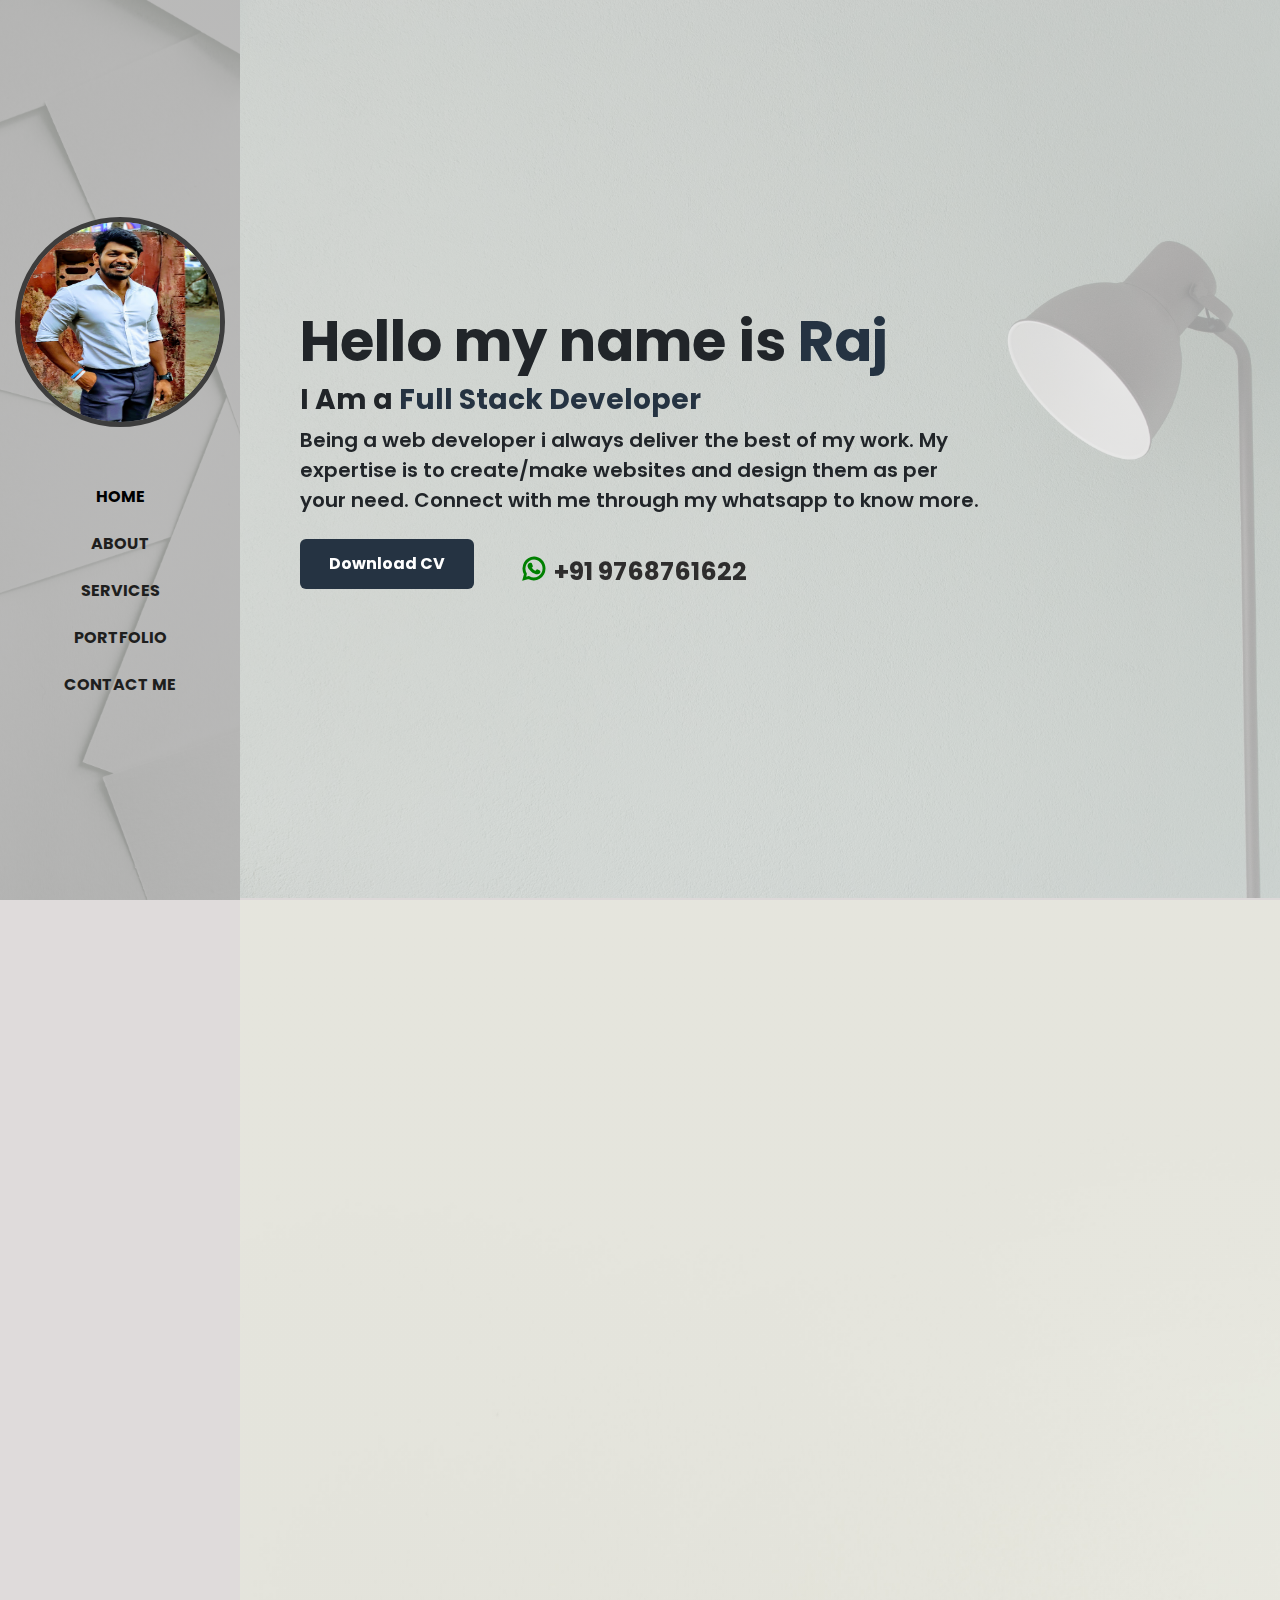
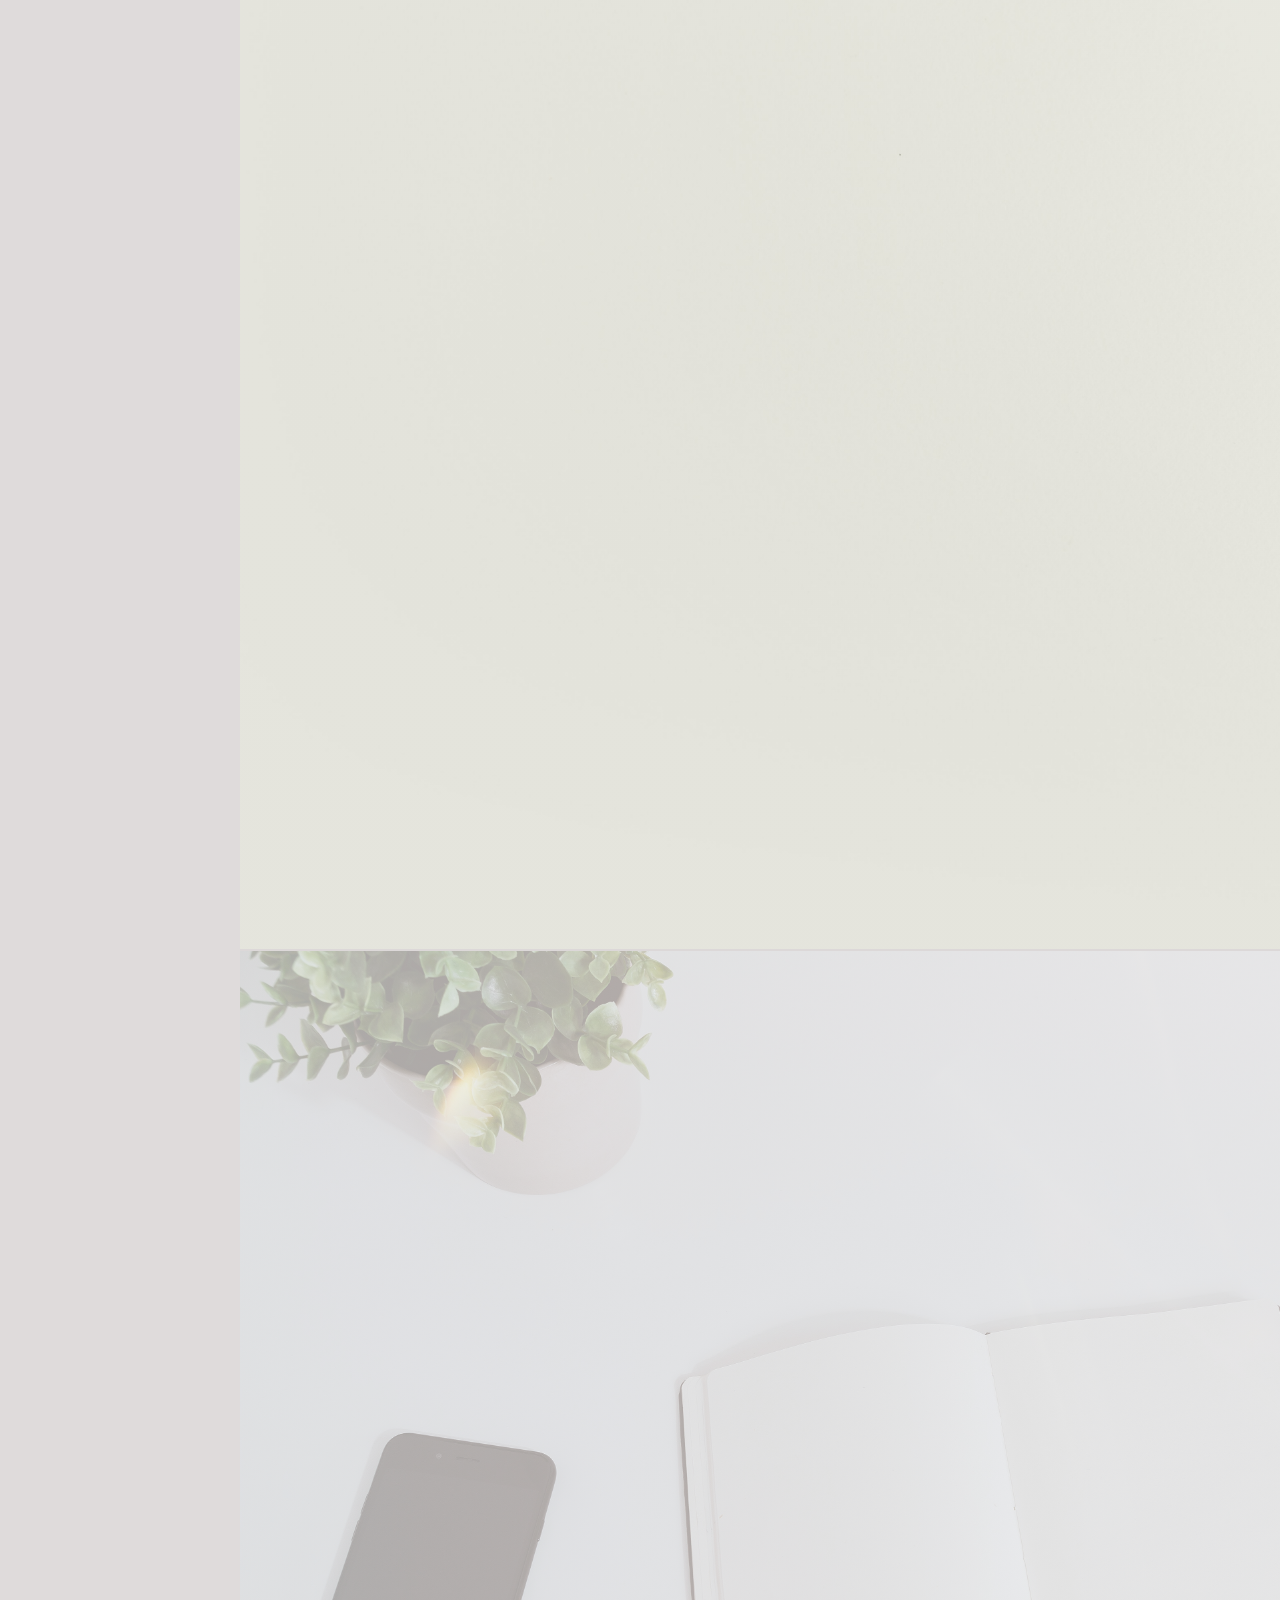
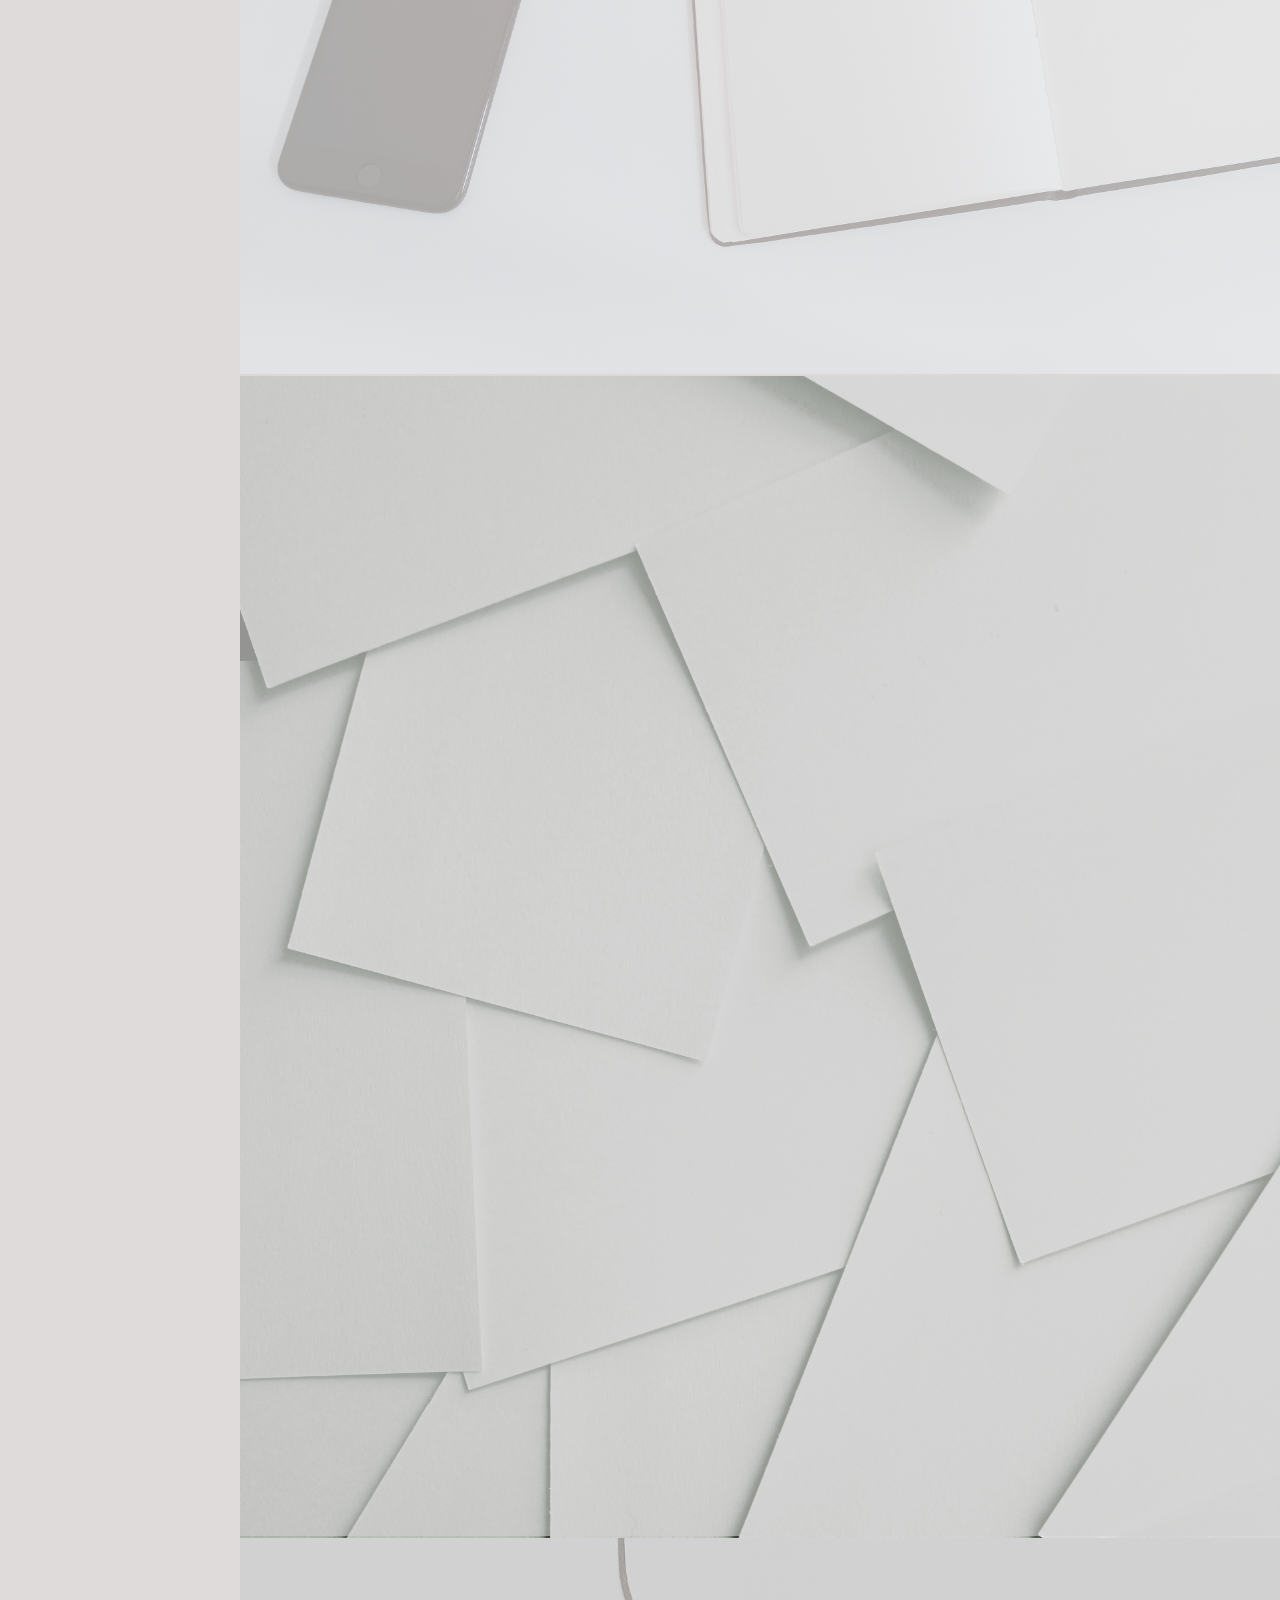
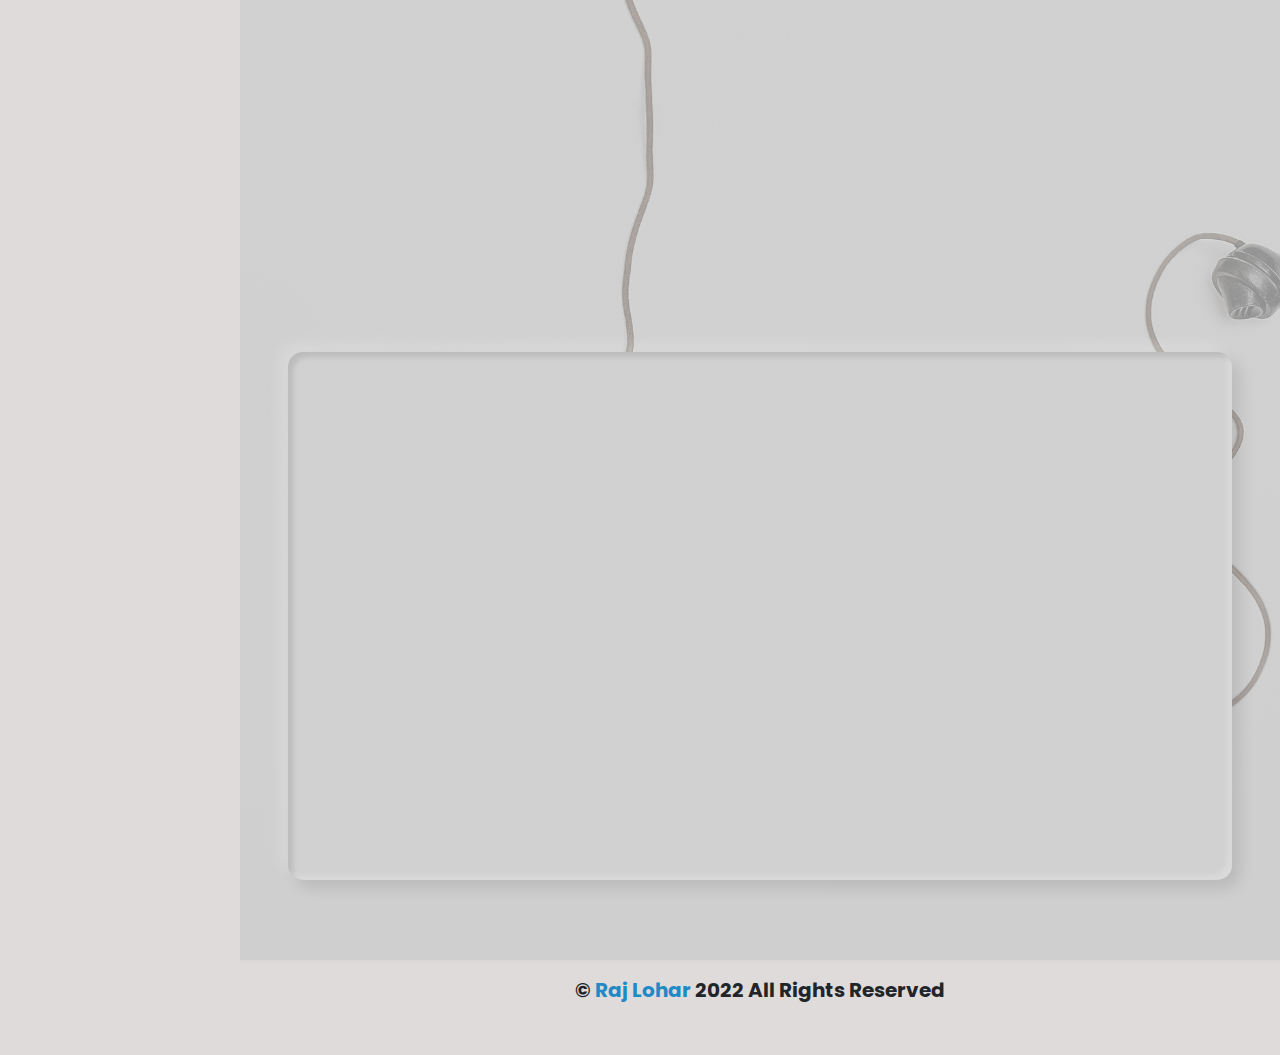
==== commit 37f35528: "Update index.html" ====
--- a/index.html
+++ b/index.html
@@ -53,10 +53,10 @@
                 <div class="container">
                     <div class="row">
                         <div class="col-lg-9">
-                            <h1 class="display-4 col-text " data-aos="fade-up">Hello my name is <span >Raj Lohar</span></h1>
+                            <h1 class="display-4 col-text " data-aos="fade-up">Hello my name is <span >Raj</span></h1>
                             <h3 data-aos="fade-up" data-aos-delay="300">I Am a <span>Full Stack Developer</span></h3>
-                            <p class="info mt-2 mb-4" data-aos="fade-up" data-aos-delay="600">I'm a web Developer and i can deliver greate work. My expertise is to create web sites and desigen them and many more.....
-
+                            <p class="info mt-2 mb-4" data-aos="fade-up" data-aos-delay="600">Being a web developer i always deliver the best of my work. My expertise is to create/make websites and design them as per your need.
+Connect with me through my whatsapp to know more.
                             </p>
                            <div class="row" data-aos="fade-up" data-aos-delay="900">
                             <div class="col-sm-6">
@@ -731,4 +731,4 @@
     <script src="./asset/js/aos.js"></script>
     <script src="./asset/js/main.js"></script>
 </body>
-</html>+</html>
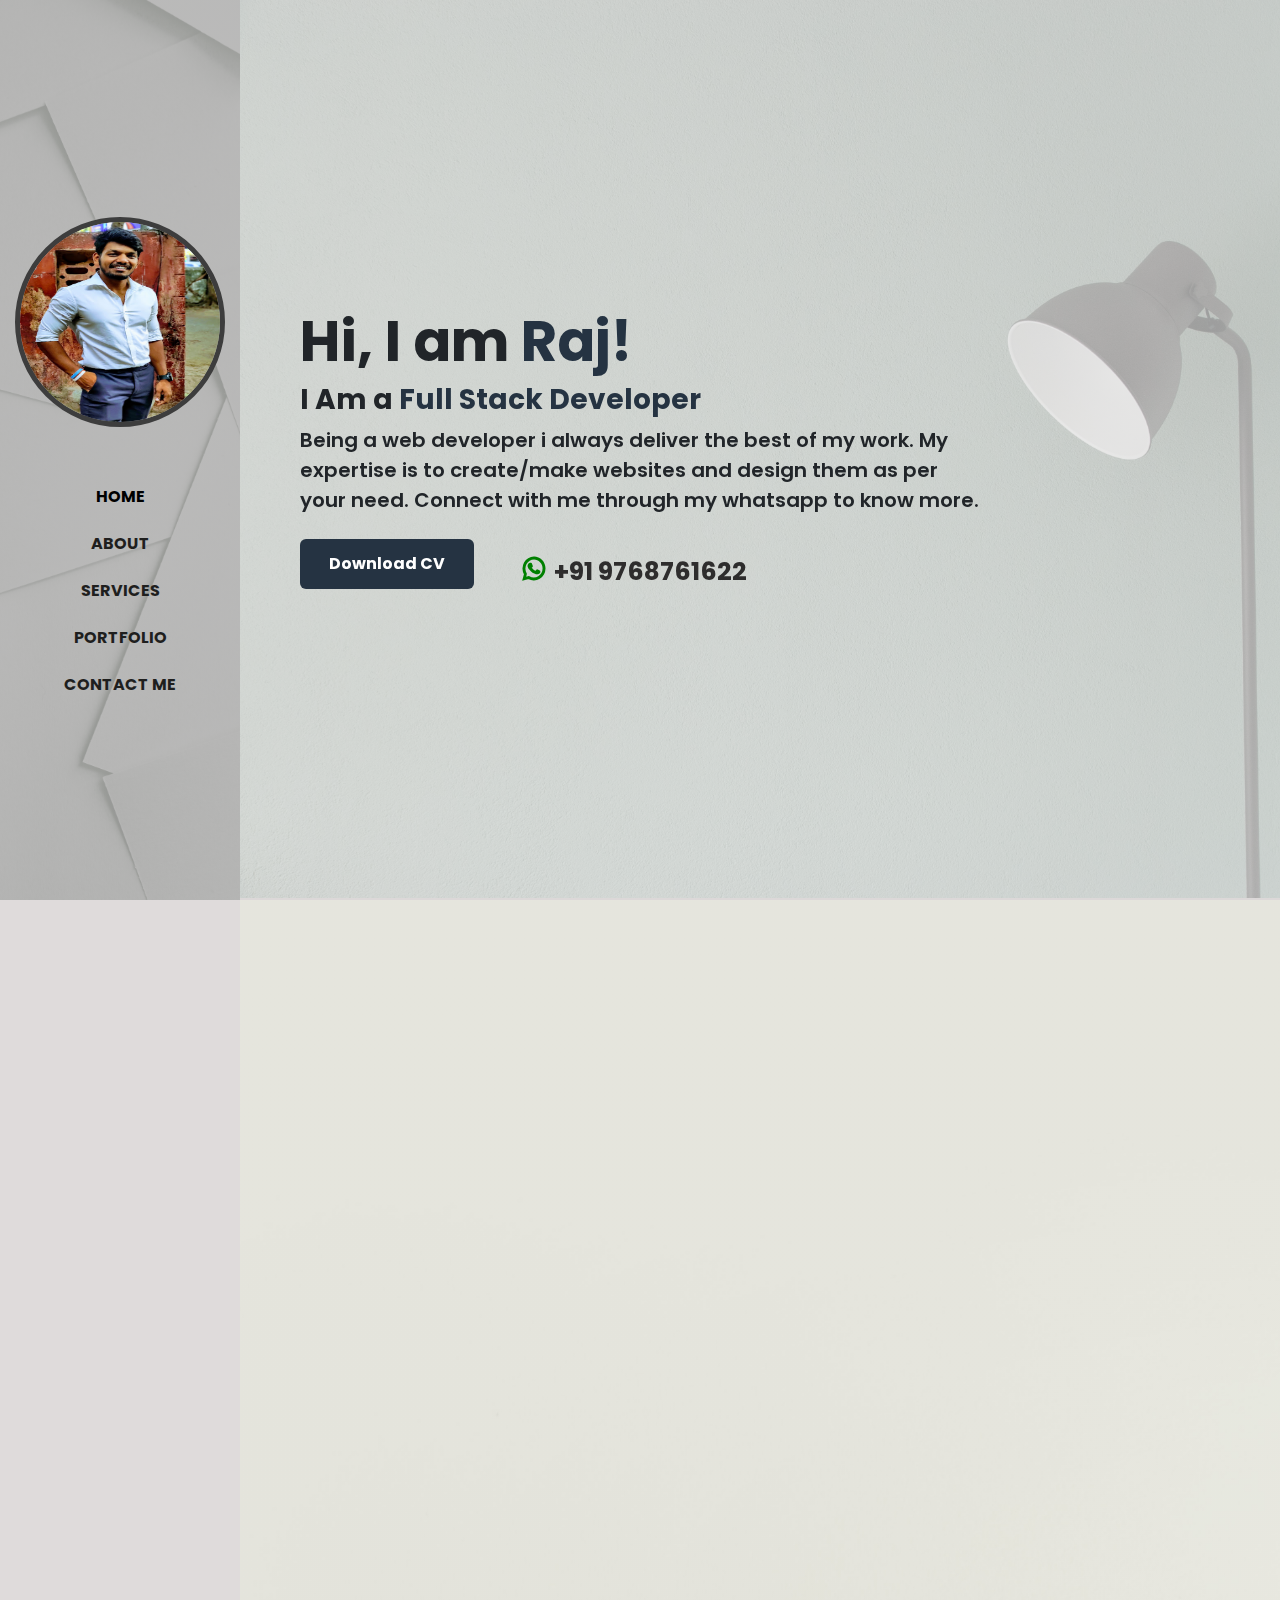
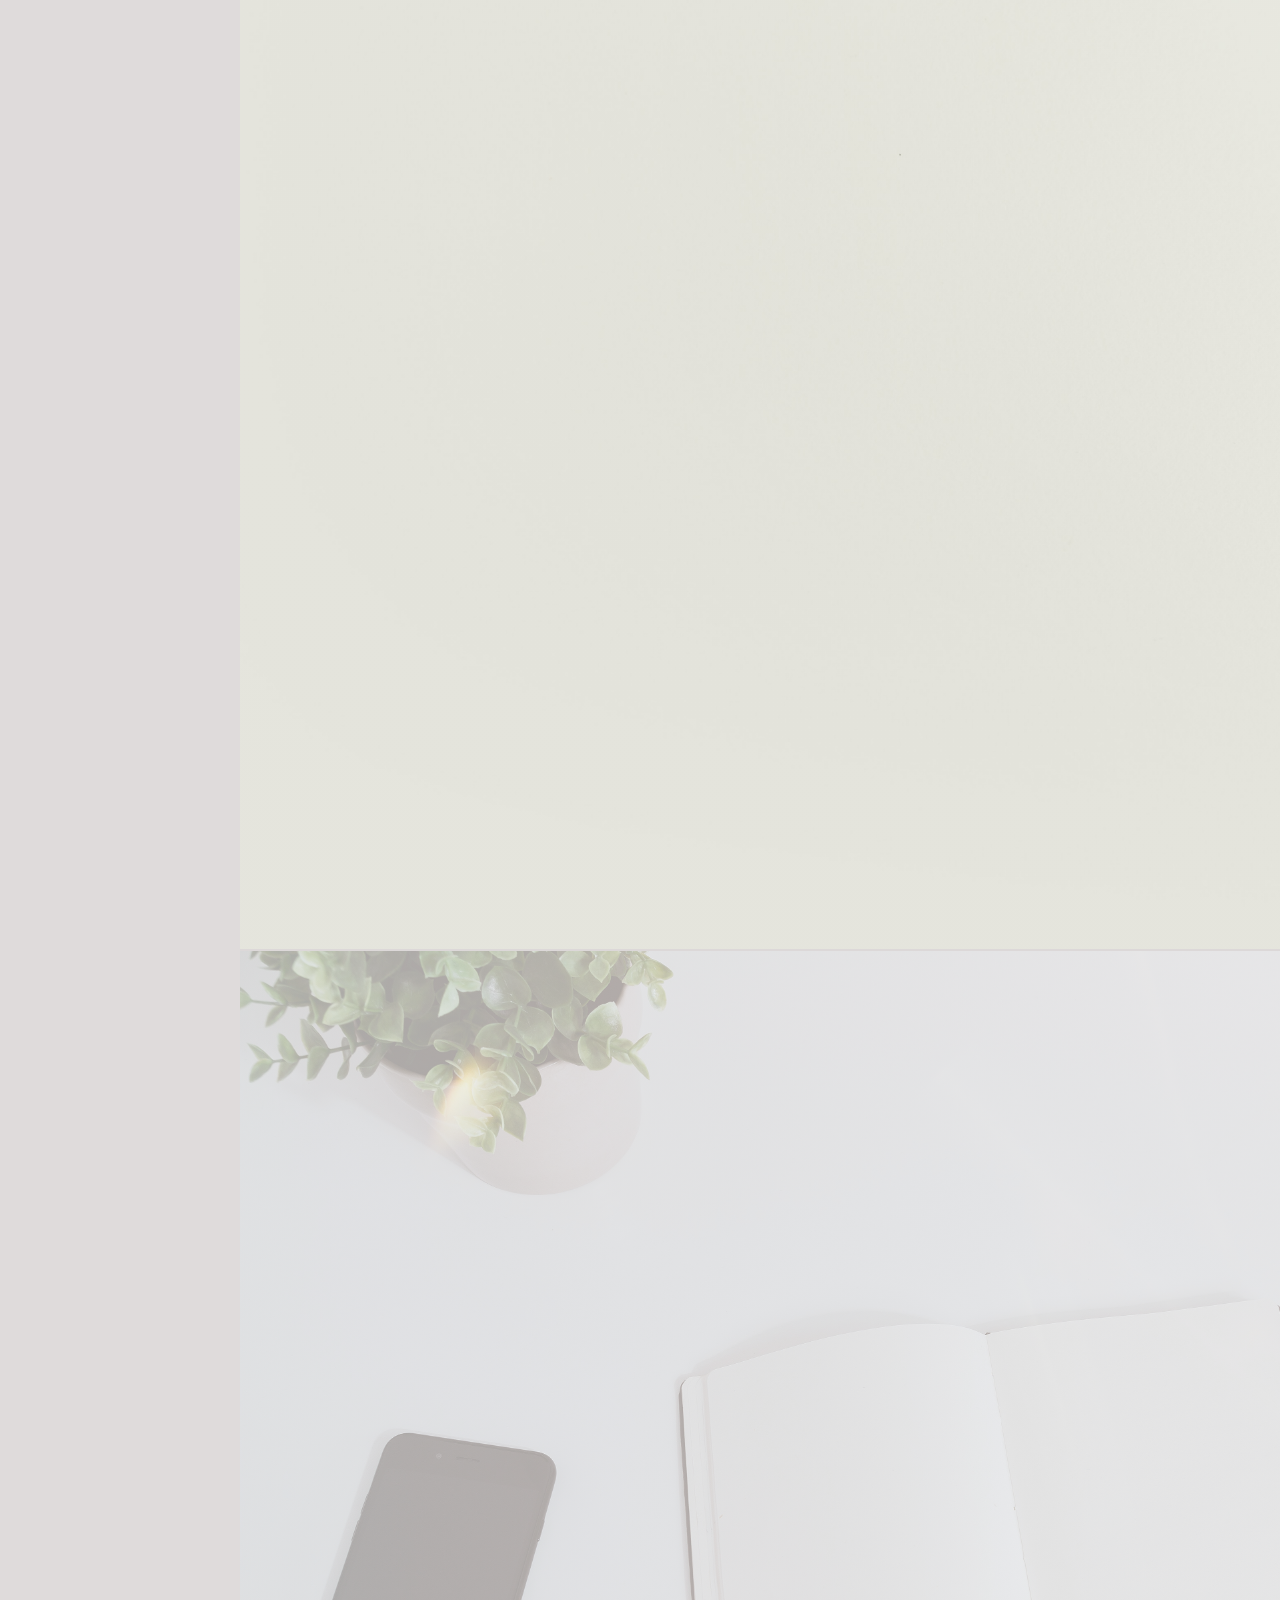
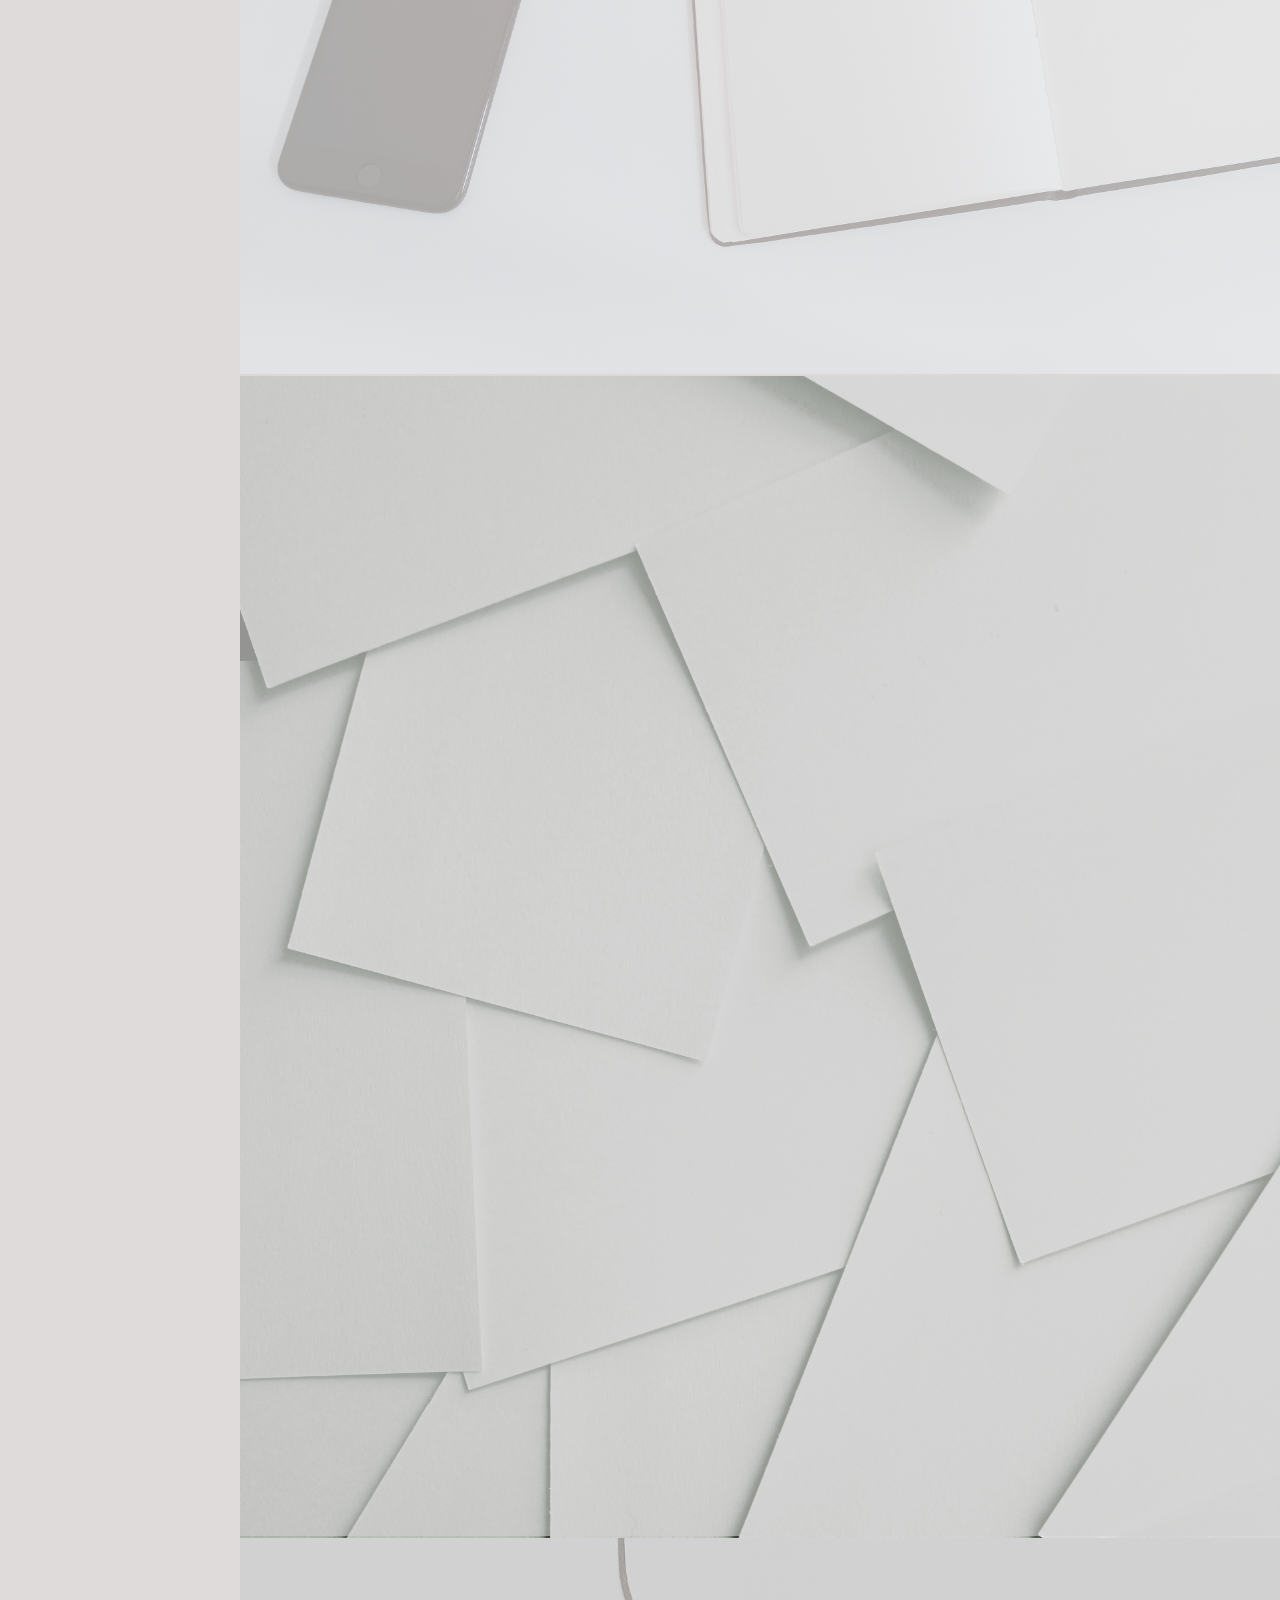
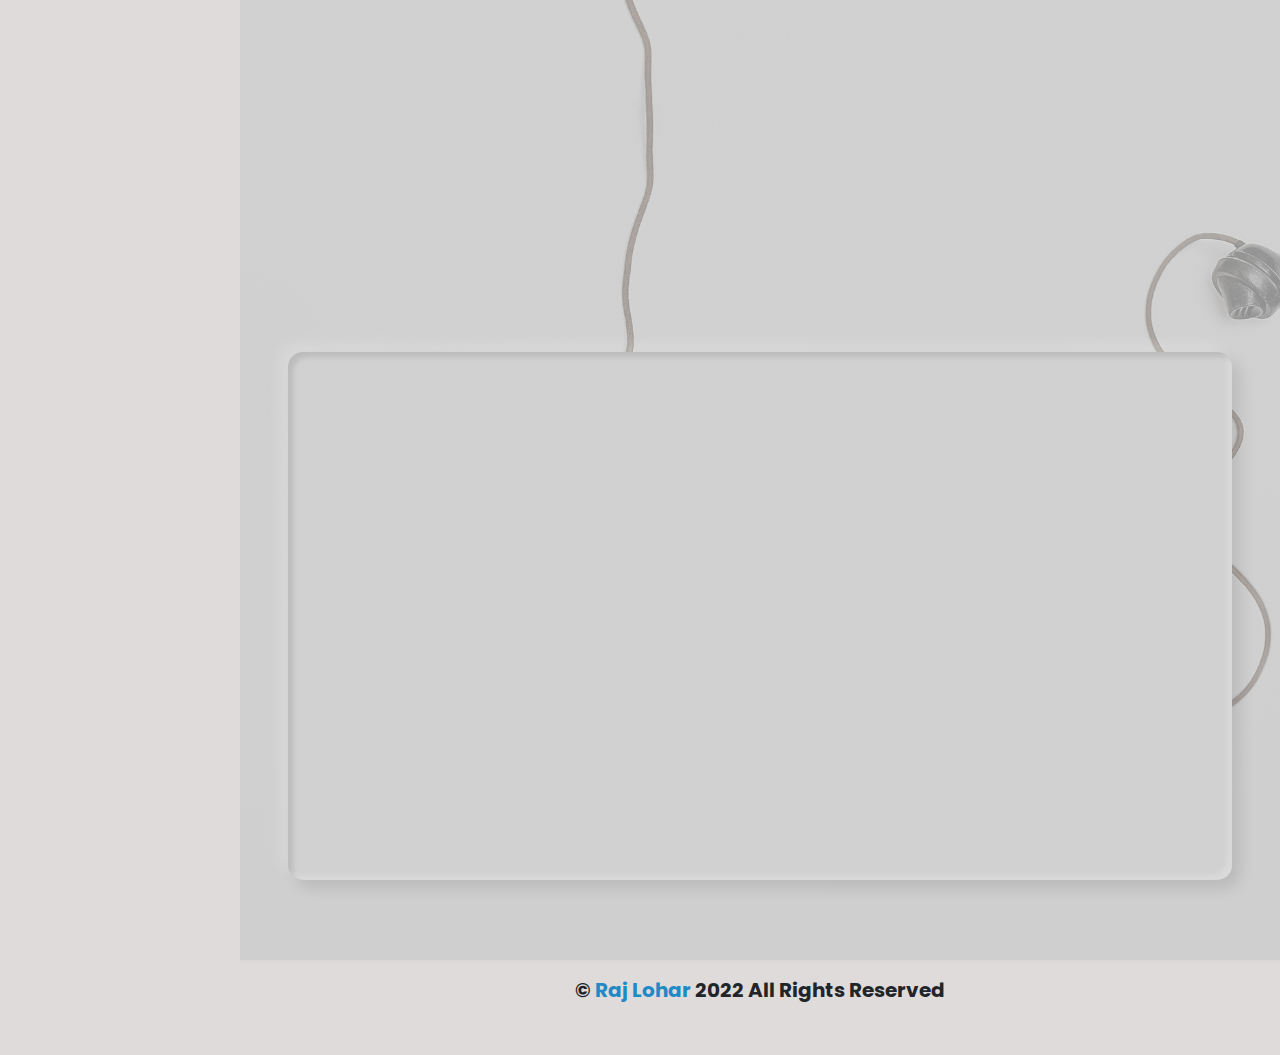
==== commit f1e38230: "Update index.html" ====
--- a/index.html
+++ b/index.html
@@ -53,7 +53,7 @@
                 <div class="container">
                     <div class="row">
                         <div class="col-lg-9">
-                            <h1 class="display-4 col-text " data-aos="fade-up">Hello my name is <span >Raj</span></h1>
+                            <h1 class="display-4 col-text " data-aos="fade-up">Hi, I am <span >Raj!</span></h1>
                             <h3 data-aos="fade-up" data-aos-delay="300">I Am a <span>Full Stack Developer</span></h3>
                             <p class="info mt-2 mb-4" data-aos="fade-up" data-aos-delay="600">Being a web developer i always deliver the best of my work. My expertise is to create/make websites and design them as per your need.
 Connect with me through my whatsapp to know more.
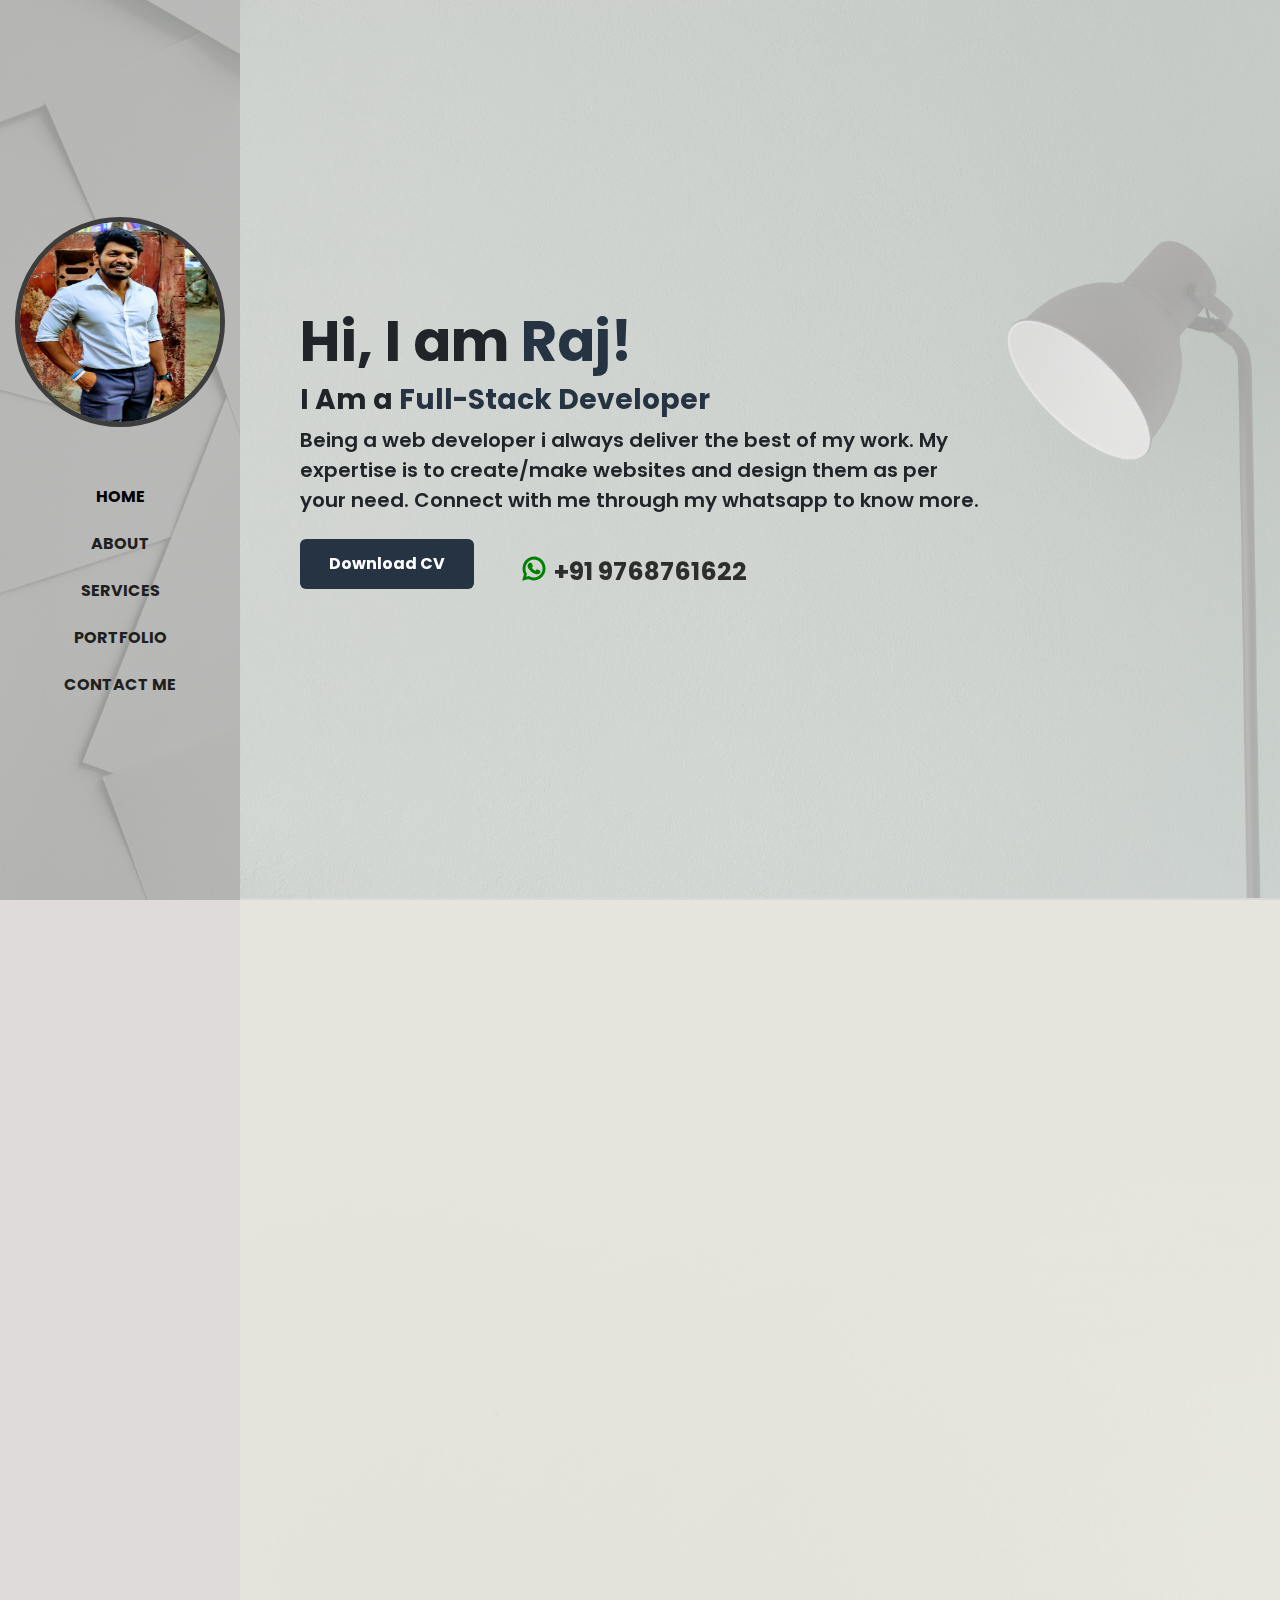
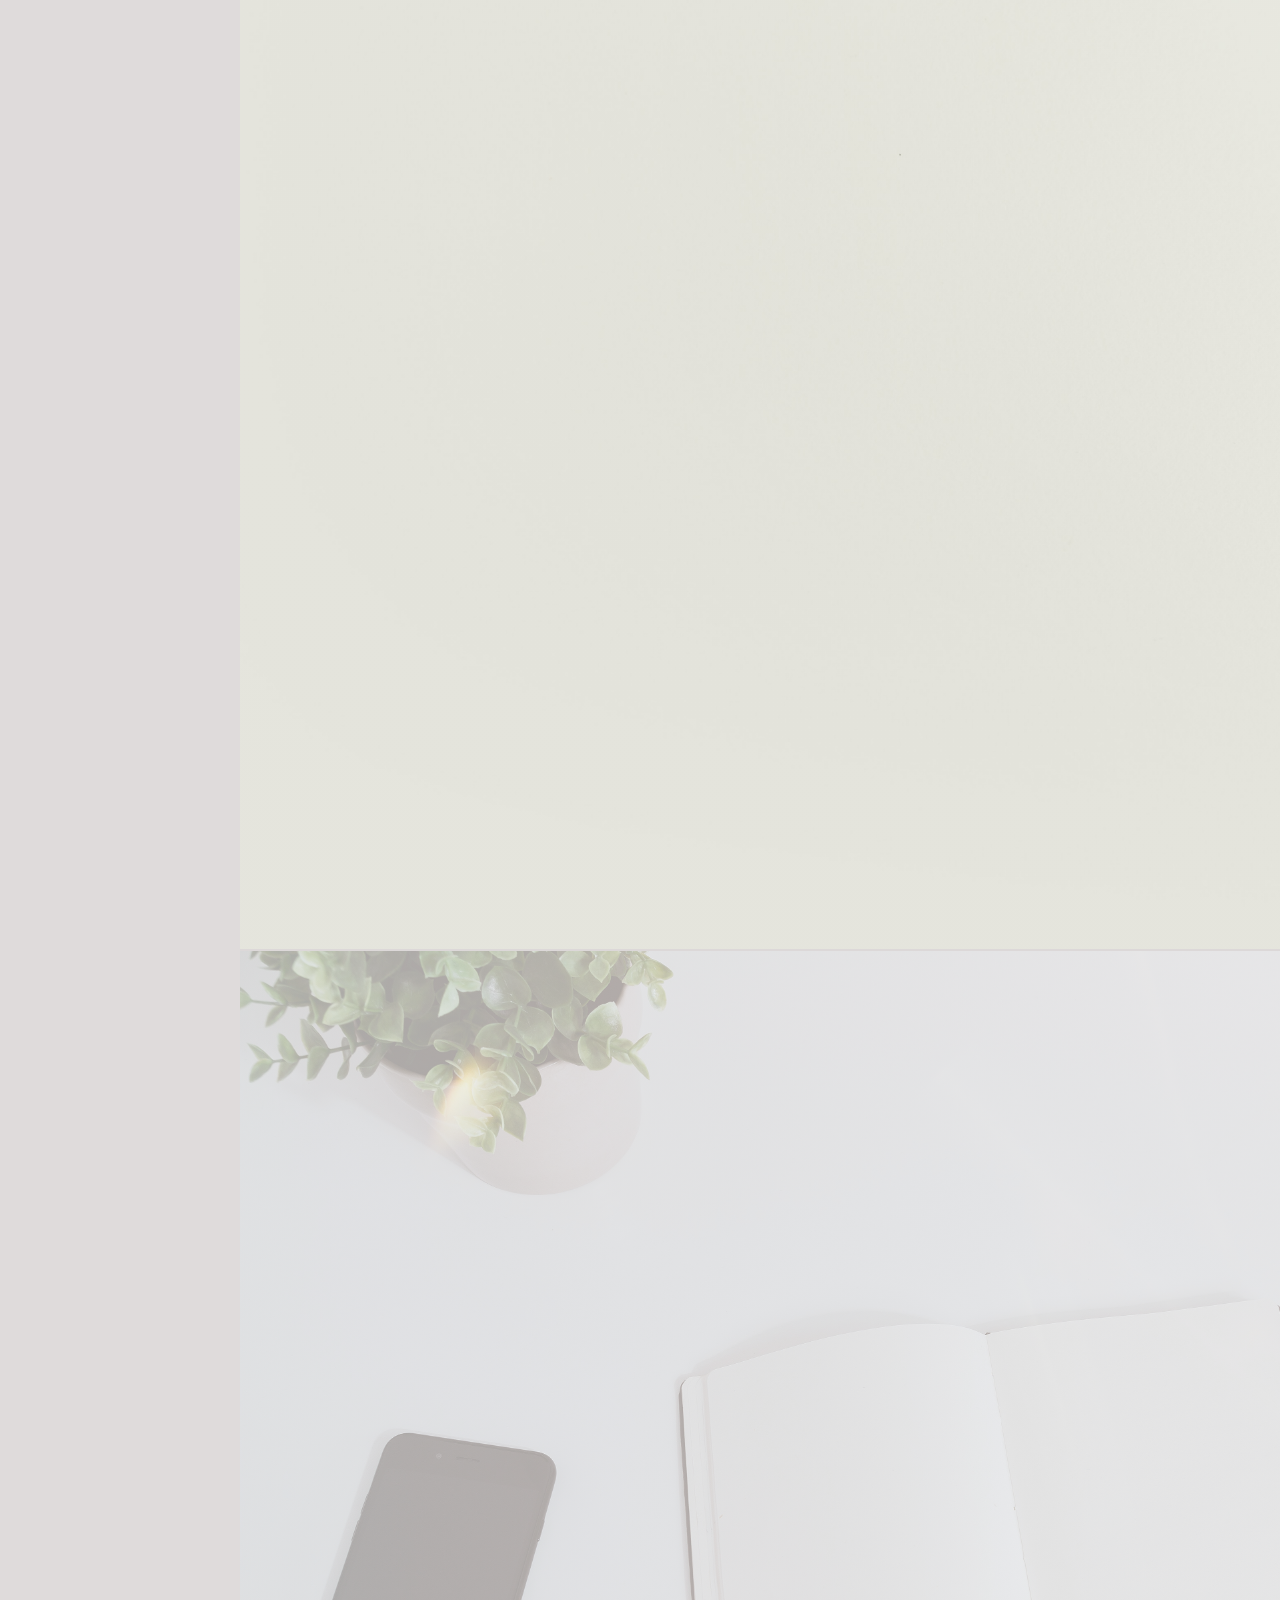
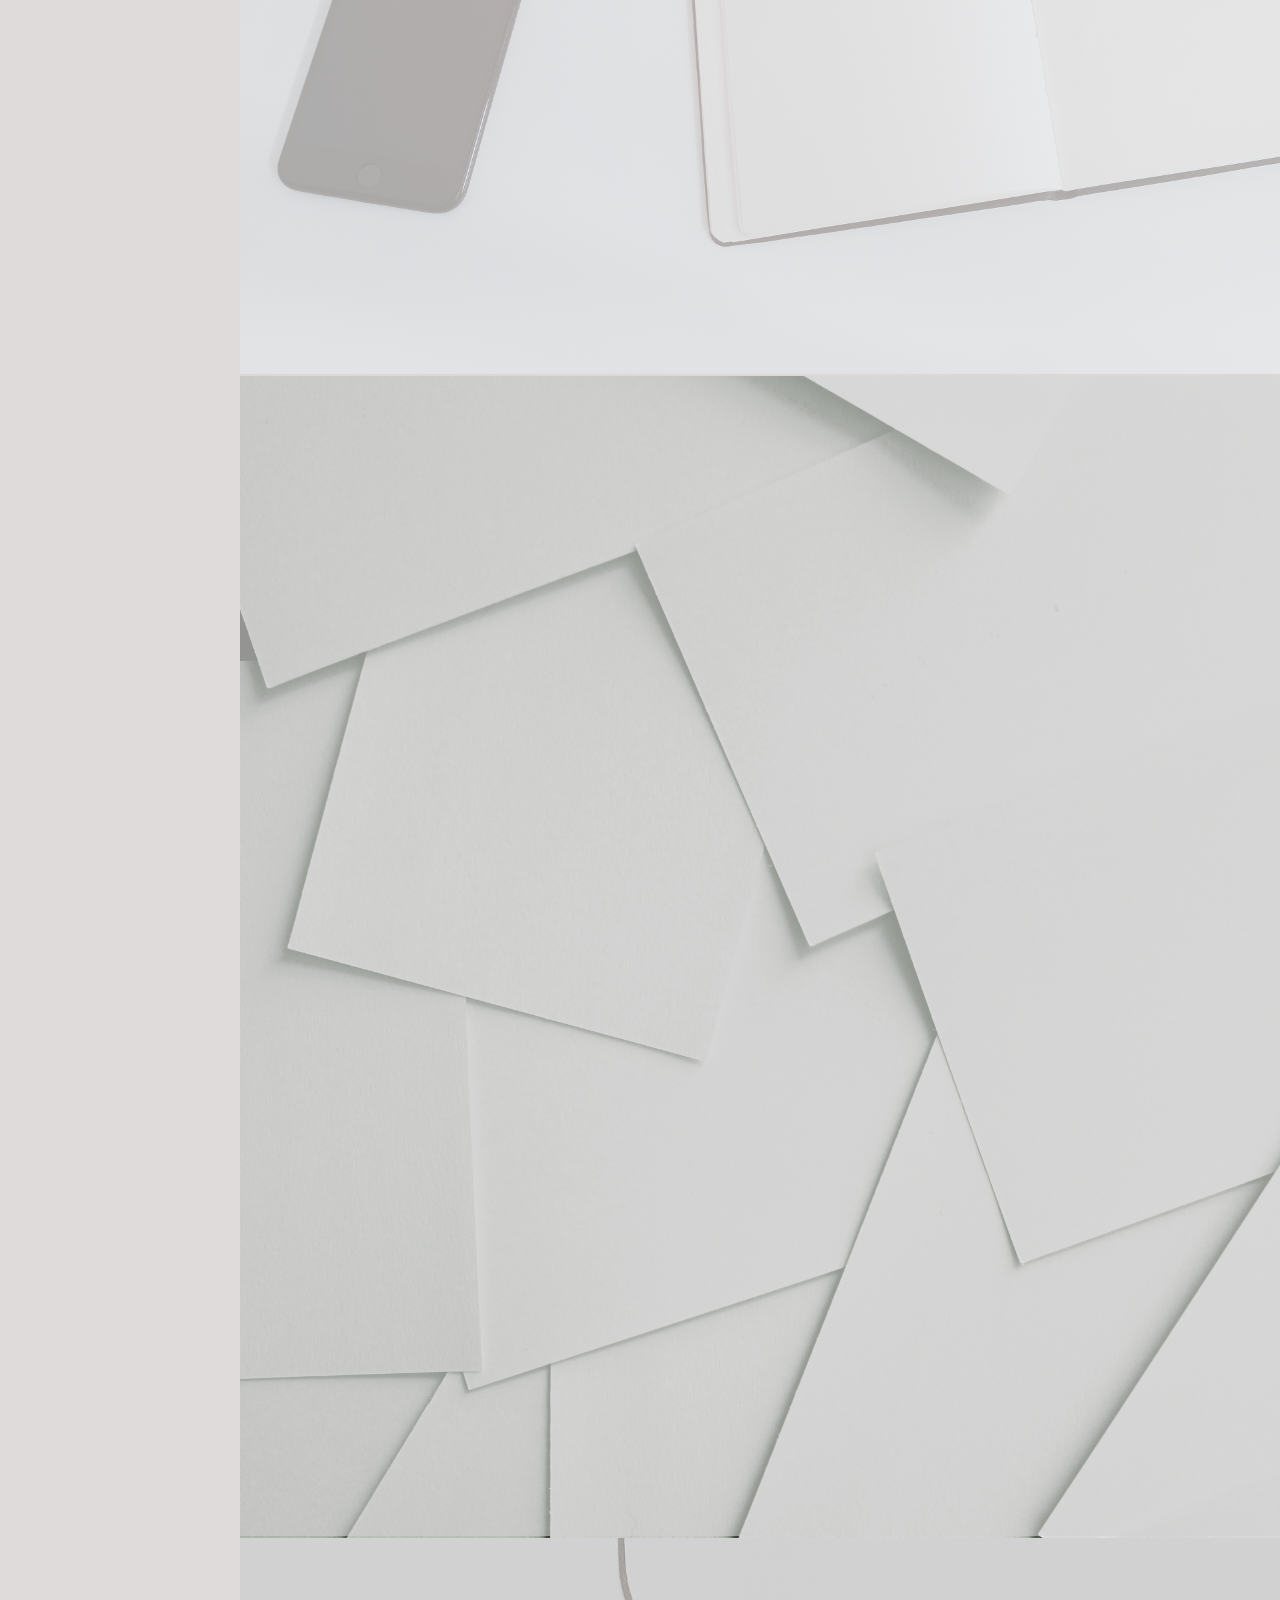
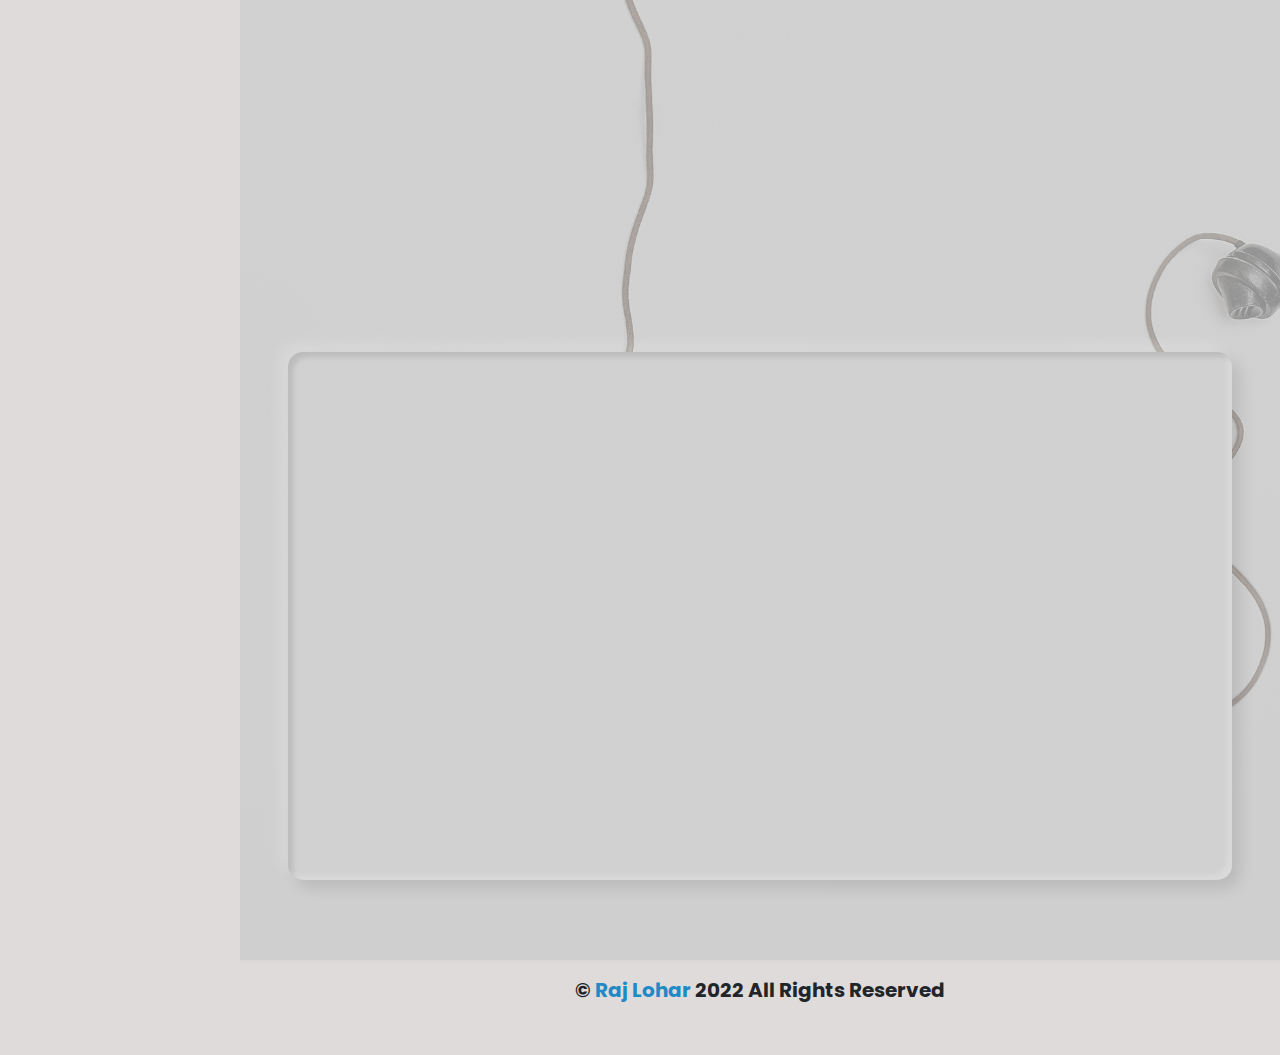
==== commit 19b46653: "Update index.html" ====
--- a/index.html
+++ b/index.html
@@ -54,7 +54,7 @@
                     <div class="row">
                         <div class="col-lg-9">
                             <h1 class="display-4 col-text " data-aos="fade-up">Hi, I am <span >Raj!</span></h1>
-                            <h3 data-aos="fade-up" data-aos-delay="300">I Am a <span>Full Stack Developer</span></h3>
+                            <h3 data-aos="fade-up" data-aos-delay="300">I Am a <span>Full-Stack Developer</span></h3>
                             <p class="info mt-2 mb-4" data-aos="fade-up" data-aos-delay="600">Being a web developer i always deliver the best of my work. My expertise is to create/make websites and design them as per your need.
 Connect with me through my whatsapp to know more.
                             </p>
